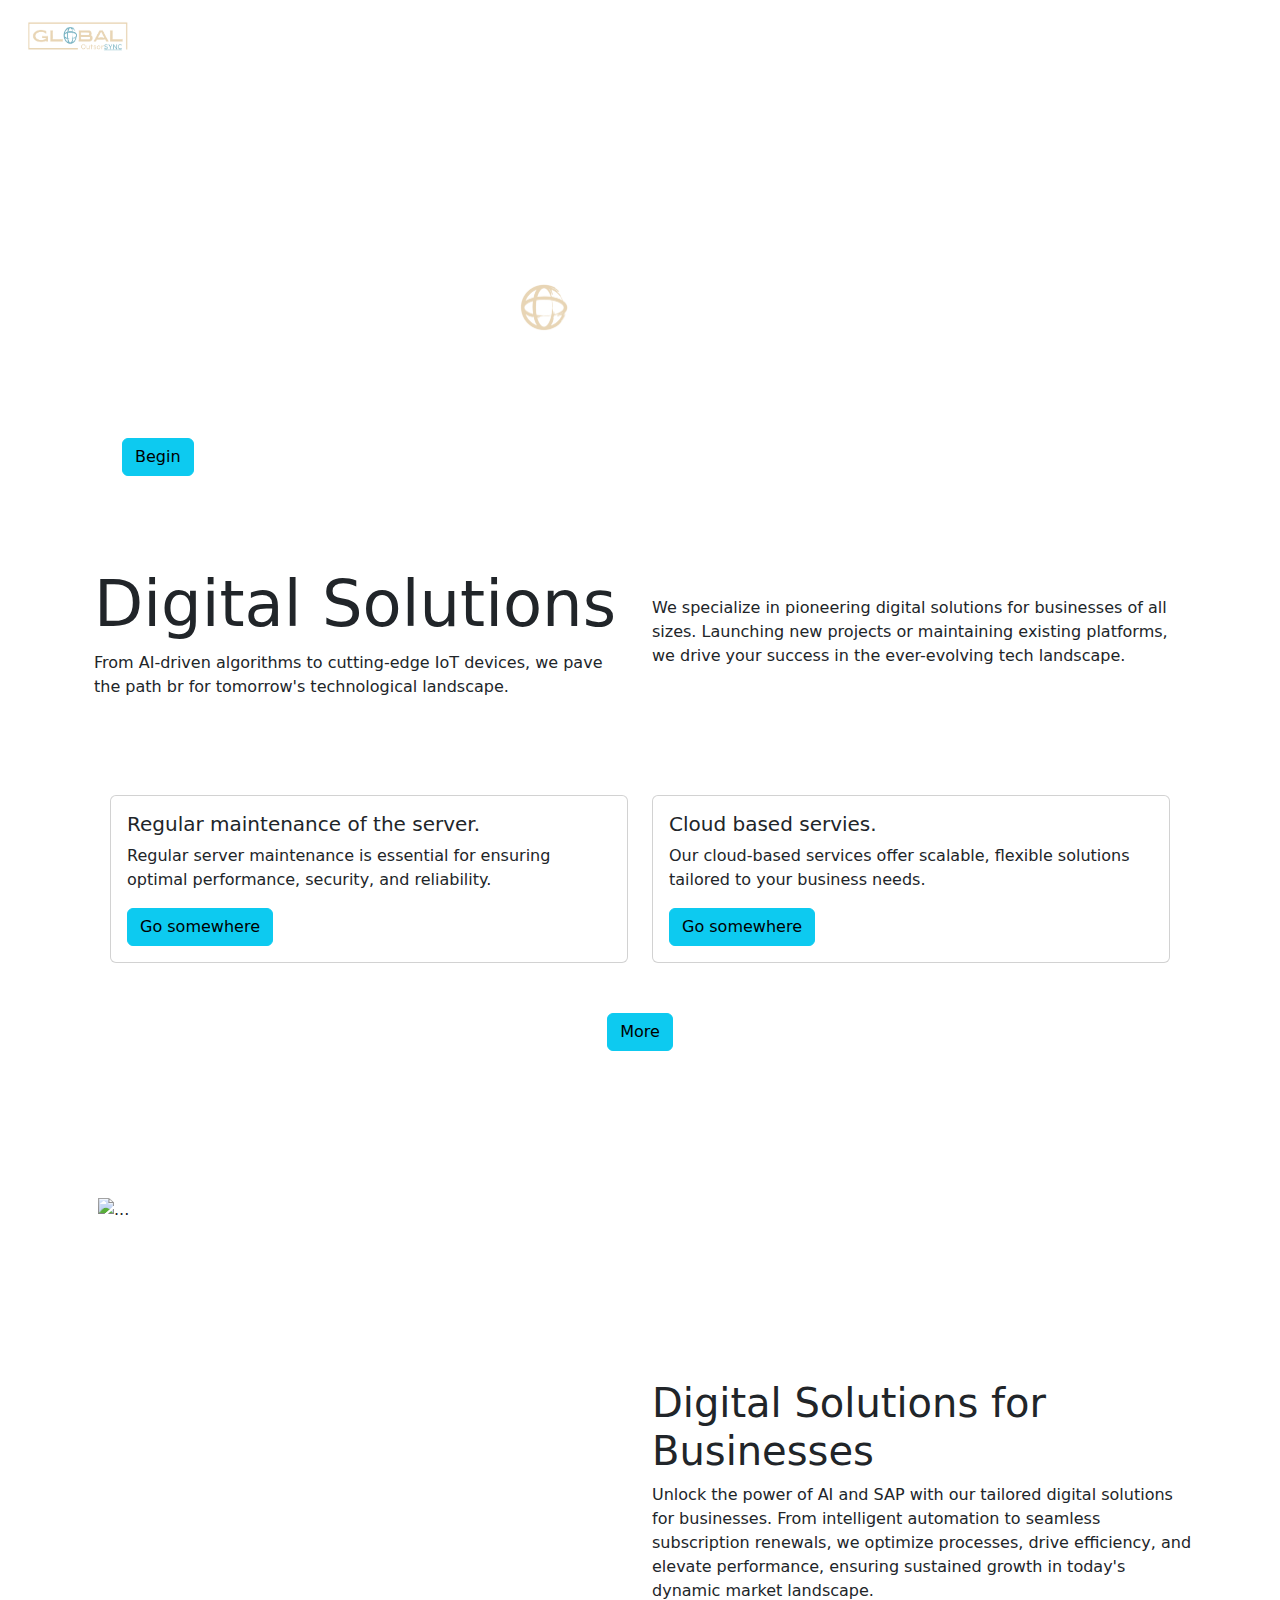
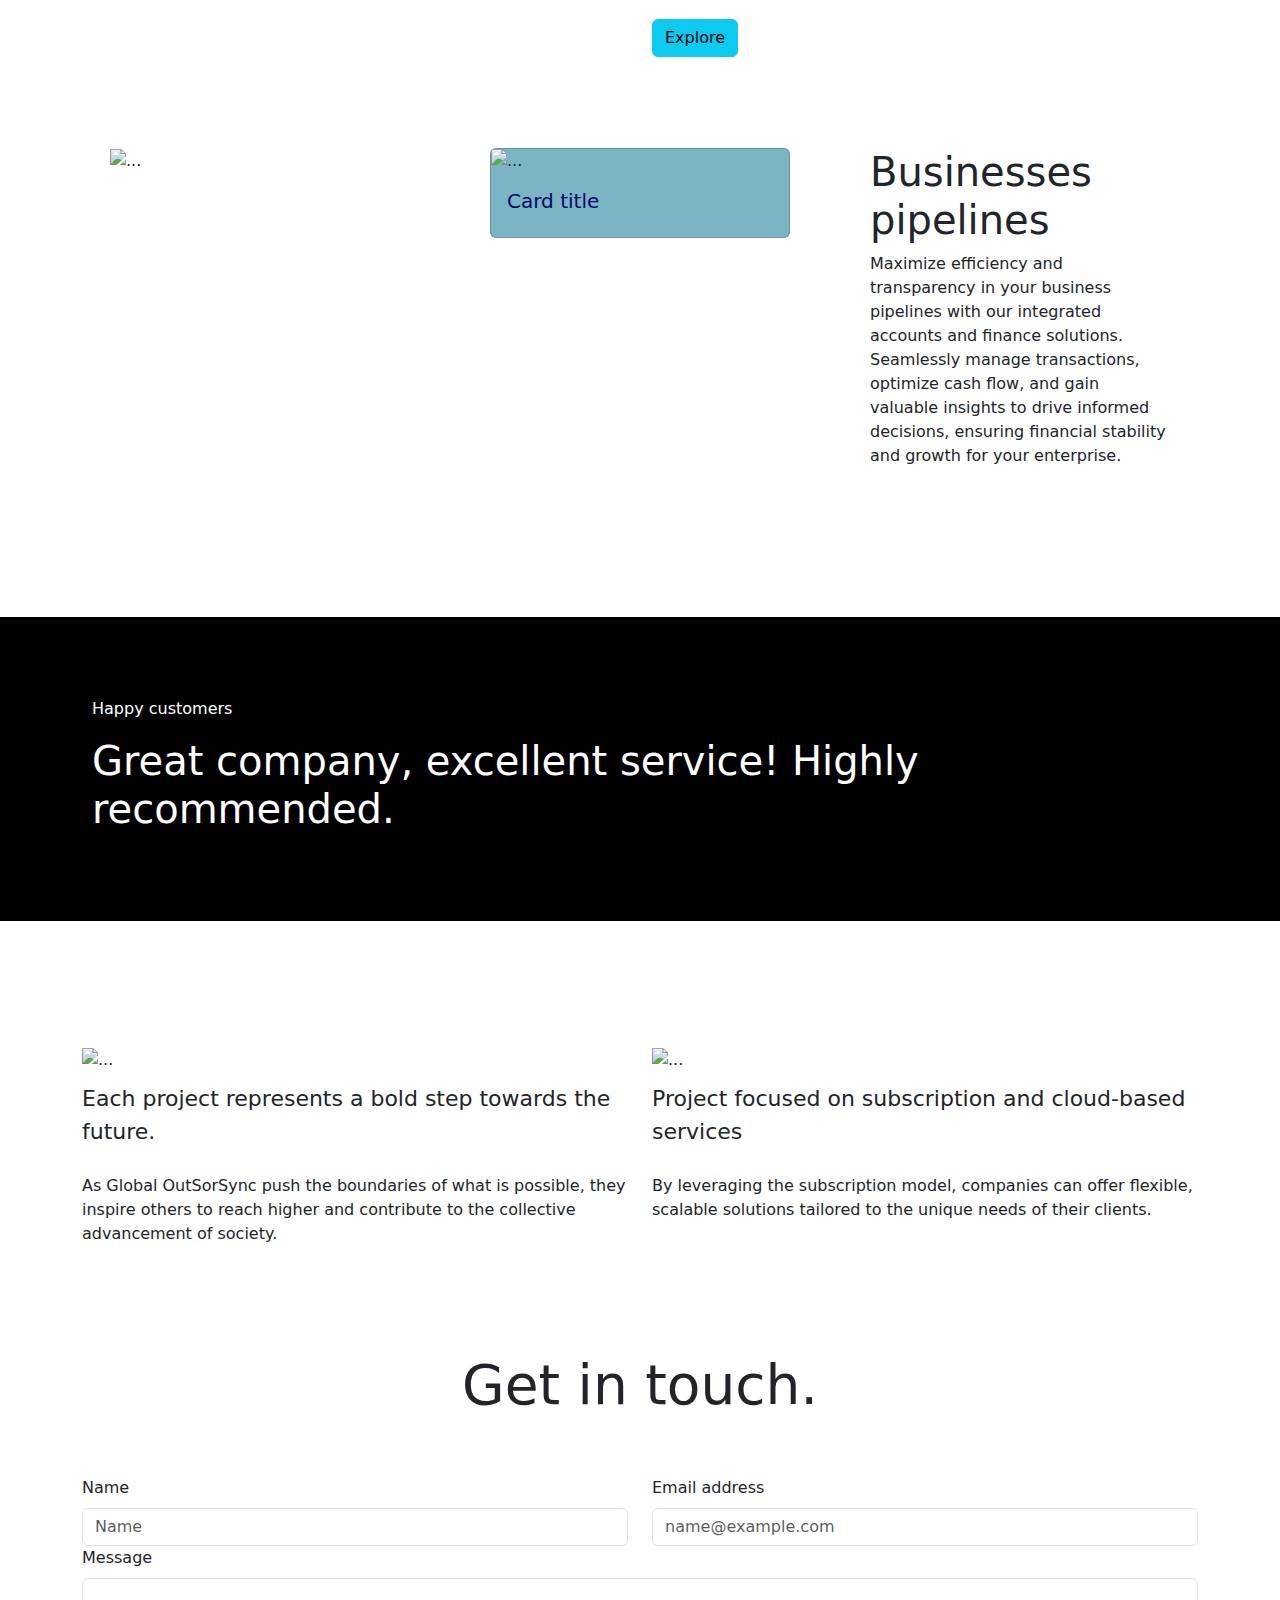
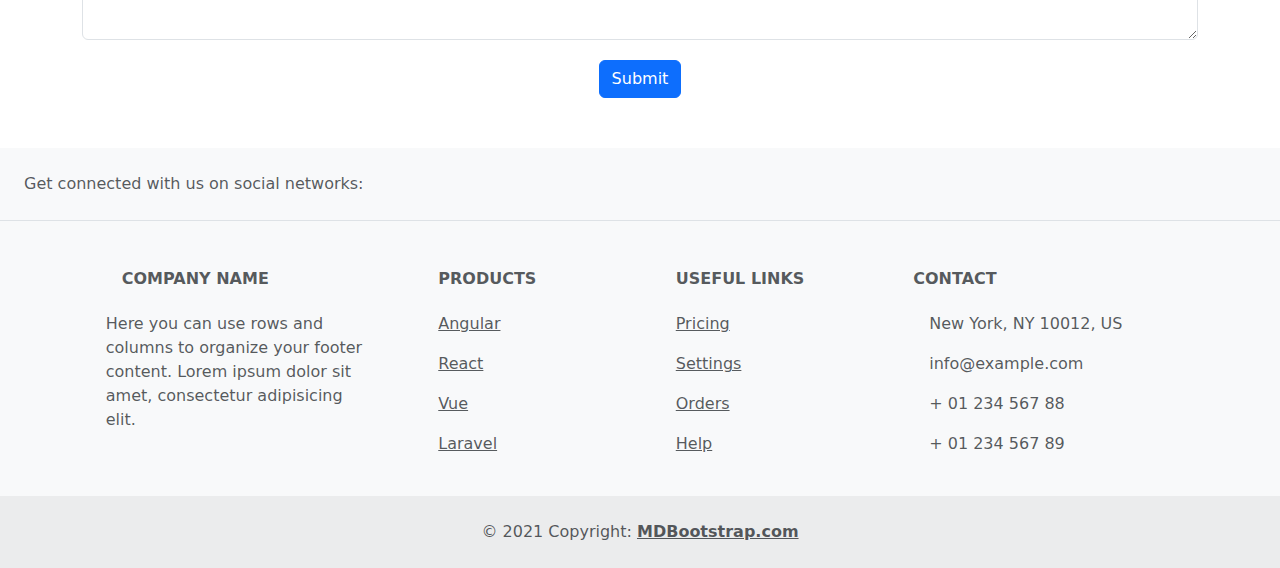
==== index.html @ 7a8c0690 "mobile responsives." ====
<!doctype html>
<html lang="en">
  <head>
    <meta charset="utf-8">
    <meta name="viewport" content="width=device-width, initial-scale=1">
    <title>Global OutSorSync</title>
    <link href="https://cdn.jsdelivr.net/npm/bootstrap@5.3.3/dist/css/bootstrap.min.css" rel="stylesheet" integrity="sha384-QWTKZyjpPEjISv5WaRU9OFeRpok6YctnYmDr5pNlyT2bRjXh0JMhjY6hW+ALEwIH" crossorigin="anonymous">
    <link rel="stylesheet" href="./style.css">
  </head>
  <body>



    <!-- homepage -->
    <div class="main_hp_90">
      <div class="my_nav_90">
        <!-- nav starts -->
        <nav class="navbar navbar-expand-lg bg-body-transparent">
  <div class="container-fluid">
    <a class="navbar-brand" href="#"></a>
    <img src="1.png" alt="Bootstrap" width="100" height="30">
    <button class="navbar-toggler" type="button" data-bs-toggle="collapse" data-bs-target="#navbarSupportedContent" aria-controls="navbarSupportedContent" aria-expanded="false" aria-label="Toggle navigation">
      <span class="navbar-toggler-icon"></span>
    </button>
    <div class="collapse navbar-collapse" id="navbarSupportedContent">
      <ul class="navbar-nav mx-auto mb-2 mb-lg-0">
        <li class="nav-item">
          <a class="nav-link active" aria-current="page" href="#"> <p class="hp1">Home</p> </a>
        </li>
        <li class="nav-item">
          <a class="nav-link active" aria-current="page" href="#"><p class="hp1">Portfolio</p></a>
        </li>
        <li class="nav-item">
          <a class="nav-link active" aria-current="page" href="#"><p class="hp1">Contact</p></a>
        </li>
      </ul>
      <form class="d-flex" role="search">
        <!-- <img src="./3.png" alt="Bootstrap" width="50" height="50"> -->
      </form>
    </div>
  </div>
</nav>
      </div  >
<!-- nav ends  -->
     <div class="container">
            <div class="container sec3">
        <div class="row">
  <div class="col-sm-6 mb-3 mb-sm-0">
    <div>
      <div class="card-body">
        <h1 class="display-3">Welcome to Global OutSorSync    <img src="./3.png" alt="Bootstrap" width="50" height="50"></h1>
        <p>Welcome to the forefront of innovation, where technology meets possibility. At Global OutSorSync, we're not just shaping the future; we're redefining it. </p>
        <button type="button" class="btn btn-info">Begin</button>
      </div>
    </div>
  </div>
  <div class="col-sm-6">
    <div>
      <div class="card-body">
        <!-- something will here. -->
      </div>
    </div>
  </div>
</div>
    </div>
     </div>

    </div>
    







    <!-- section 2 -->
    <div class="container px-4 sec2">
        <div class="row">
  <div class="col-sm-6 mb-3 mb-sm-0">
    <div>
      <div class="card-body">
        <h1 class="display-3 sec_h2">Digital Solutions</h1>
        <p> From AI-driven algorithms to cutting-edge IoT devices, we pave the path br for tomorrow's technological landscape.</p>
      </div>
    </div>
  </div>
  <div class="col-sm-6">
    <div>
      <div class="card-body p2">
        <p>We specialize in pioneering digital solutions for businesses of all sizes. Launching new projects or maintaining existing platforms, we drive your success in the ever-evolving tech landscape.</p>
      </div>
    </div>
  </div>
</div>
    </div>





    
<!-- section 3 -->
    <div class="container sec3 rsec3">
        <div class="row">
  <div class="col-sm-6 mb-3 mb-sm-0">
    <div class="card">
      <div class="card-body">
        <h5 class="card-title">Regular maintenance of the server.</h5>
        <p class="card-text">Regular server maintenance is essential for ensuring optimal performance, security, and reliability. </p>
        <a href="#" class="btn btn-info">Go somewhere</a>
      </div>
    </div>
  </div>
  <div class="col-sm-6">
    <div class="card">
      <div class="card-body">
        <h5 class="card-title">Cloud based servies.</h5>
        <p class="card-text">Our cloud-based services offer scalable, flexible solutions tailored to your business needs.</p>
        <a href="#" class="btn btn-info">Go somewhere</a>
      </div>
    </div>
  </div>
</div>
  <center class="gt_8">
        <button type="button" class="btn btn-info">More</button>
    </center>
    </div>



<!-- section 4 -->
    <div class="container sec4">
        <div class="row">
  <div class="col-sm-6 mb-3 mb-sm-0">
    <div>
      <div class="card-body">
        <div class="p-3">
        <img src="https://images.unsplash.com/photo-1583321500900-82807e458f3c?ixid=M3wzOTE5Mjl8MHwxfHNlYXJjaHw0fHxzb2x1dGlvbnN8ZW58MHx8fHwxNzEzNTQ1MjU3fDA&ixlib=rb-4.0.3&auto=format&fit=crop&w=861&h=631" class="img-fluid" alt="...">
     </div>
      </div>
    </div>
  </div>
  <div class="col-sm-6 ">
    <div>
      <div class="card-body">
        <div class="para_s4">
          <p class="h1">Digital Solutions for Businesses</p>    
          <p>Unlock the power of AI and SAP with our tailored digital solutions for businesses. From intelligent automation to seamless subscription renewals, we optimize processes, drive efficiency, and elevate performance, ensuring sustained growth in today's dynamic market landscape.</p>
          <div class="b4">
            <a href="#" class="btn btn-info">Explore</a>
          </div>
          

        </div>
      </div>
    </div>
  </div>
</div>
    </div>






<!-- section 5 -->
    <div class="container px-4 sec5">
  <div class="row gx-5">
    <div class="col">
     <div class="p-3">
        <img src="https://images.unsplash.com/photo-1498050108023-c5249f4df085?ixid=M3wzOTE5Mjl8MHwxfHNlYXJjaHwyfHxkZXZlbG9wbWVudCUyQyUyMHNvbHV0aW9uc3xlbnwwfHx8fDE3MTM0Njc5Mzd8MA&ixlib=rb-4.0.3&auto=format&fit=crop&w=656&h=626" class="img-fluid" alt="...">
     </div>
    </div>
    <div class="col">
      <div class="p-3">
        <div class="card r_card but_card_s3">
  <img src="https://images.unsplash.com/photo-1498050108023-c5249f4df085?ixid=M3wzOTE5Mjl8MHwxfHNlYXJjaHwyfHxkZXZlbG9wbWVudCUyQyUyMHNvbHV0aW9uc3xlbnwwfHx8fDE3MTM0Njc5Mzd8MA&ixlib=rb-4.0.3&auto=format&fit=crop&w=656&h=626" class="card-img-top" alt="...">
  <div class="card-body">
    <h5 class="card-title but_cardt_s3">Card title</h5>
    <!-- <p class="card-text">Some quick example text to build.</p> -->
    <!-- <a href="#" class="btn btn-primary">Go somewhere</a> -->
  </div>
</div>
      </div>
    </div>
    <div class="col">
      <div class="p-3 crd5">
        <p class="h1">Businesses pipelines</p>    
        <p>Maximize efficiency and transparency in your business pipelines with our integrated accounts and finance solutions. Seamlessly manage transactions, optimize cash flow, and gain valuable insights to drive informed decisions, ensuring financial stability and growth for your enterprise.</p>

</div>
      </div>
    </div>
  </div>
</div>









<!-- section 6 -->
<div class="sec6">
   <div class="container">
        <p class="p6" >Happy customers</p>
        <p class="h1">Great company, excellent service! Highly recommended.</p>
    </div> 
</div>








<!-- section 7 -->
    <div class="container sec7">
        <div class="row">
  <div class="col-sm-6 mb-3 mb-sm-0">
    <div>
      <div class="card-body">
         <img src="https://images.unsplash.com/photo-1480944657103-7fed22359e1d?ixid=M3wzOTE5Mjl8MHwxfHNlYXJjaHwxMnx8c29sdXRpb25zfGVufDB8fHx8MTcxMzU0NTI1N3ww&ixlib=rb-4.0.3&auto=format&fit=crop&w=1800&h=1080" class="img-fluid" alt="...">
        <p class="ph7">Each project represents a bold step towards the future.</p>
        <p>As Global OutSorSync push the boundaries of what is possible, they inspire others to reach higher and contribute to the collective advancement of society.</p>

      </div>
    </div>
  </div>
  <div class="col-sm-6">
    <div>
      <div class="card-body">
         <img src="https://images.unsplash.com/photo-1480944657103-7fed22359e1d?ixid=M3wzOTE5Mjl8MHwxfHNlYXJjaHwxMnx8c29sdXRpb25zfGVufDB8fHx8MTcxMzU0NTI1N3ww&ixlib=rb-4.0.3&auto=format&fit=crop&w=1800&h=1080" class="img-fluid" alt="...">
        <p class="ph7">Project focused on subscription and cloud-based services</p>
        <p>By leveraging the subscription model, companies can offer flexible, scalable solutions tailored to the unique needs of their clients. </p>

      </div>
    </div>
  </div>
</div>
    </div>







<!-- section 8 -->
<!-- get in touch -->

<div class=" overflow-hidden sec8">
  <center class="gt_8">
    <p class="h3">Get in touch.</p>
</center>

    <div class="container">
        <div class="row">
  <div class="col-sm-6 mb-3 mb-sm-0">
    <div>
      <div class="card-body">
         <label for="exampleFormControlInput1" class="form-label">Name</label>
        <input type="email" class="form-control" id="exampleFormControlInput1" placeholder="Name">

      </div>
    </div>
  </div>
  <div class="col-sm-6">
    <div>
      <div class="card-body">
       <label for="exampleFormControlInput1" class="form-label">Email address</label>
        <input type="email" class="form-control" id="exampleFormControlInput1" placeholder="name@example.com">

      </div>
    </div>
  </div>
</div>
    </div>



<div class="container"> 
  <label for="exampleFormControlInput1" class="form-label">Message</label>
  <textarea class="form-control" aria-label="With textarea"></textarea>
</div>

  <center class="bs8">
    <button type="button" class="btn btn-primary">Submit</button>
  </center>
</div>



<!-- footer -->
<!-- Footer -->
<footer class="text-center text-lg-start bg-body-tertiary text-muted">
  <!-- Section: Social media -->
  <section class="d-flex justify-content-center justify-content-lg-between p-4 border-bottom">
    <!-- Left -->
    <div class="me-5 d-none d-lg-block">
      <span>Get connected with us on social networks:</span>
    </div>
    <!-- Left -->

    <!-- Right -->
    <div>
      <a href="" class="me-4 text-reset">
        <i class="fab fa-facebook-f"></i>
      </a>
      <a href="" class="me-4 text-reset">
        <i class="fab fa-twitter"></i>
      </a>
      <a href="" class="me-4 text-reset">
        <i class="fab fa-google"></i>
      </a>
      <a href="" class="me-4 text-reset">
        <i class="fab fa-instagram"></i>
      </a>
      <a href="" class="me-4 text-reset">
        <i class="fab fa-linkedin"></i>
      </a>
      <a href="" class="me-4 text-reset">
        <i class="fab fa-github"></i>
      </a>
    </div>
    <!-- Right -->
  </section>
  <!-- Section: Social media -->

  <!-- Section: Links  -->
  <section class="">
    <div class="container text-center text-md-start mt-5">
      <!-- Grid row -->
      <div class="row mt-3">
        <!-- Grid column -->
        <div class="col-md-3 col-lg-4 col-xl-3 mx-auto mb-4">
          <!-- Content -->
          <h6 class="text-uppercase fw-bold mb-4">
            <i class="fas fa-gem me-3"></i>Company name
          </h6>
          <p>
            Here you can use rows and columns to organize your footer content. Lorem ipsum
            dolor sit amet, consectetur adipisicing elit.
          </p>
        </div>
        <!-- Grid column -->

        <!-- Grid column -->
        <div class="col-md-2 col-lg-2 col-xl-2 mx-auto mb-4">
          <!-- Links -->
          <h6 class="text-uppercase fw-bold mb-4">
            Products
          </h6>
          <p>
            <a href="#!" class="text-reset">Angular</a>
          </p>
          <p>
            <a href="#!" class="text-reset">React</a>
          </p>
          <p>
            <a href="#!" class="text-reset">Vue</a>
          </p>
          <p>
            <a href="#!" class="text-reset">Laravel</a>
          </p>
        </div>
        <!-- Grid column -->

        <!-- Grid column -->
        <div class="col-md-3 col-lg-2 col-xl-2 mx-auto mb-4">
          <!-- Links -->
          <h6 class="text-uppercase fw-bold mb-4">
            Useful links
          </h6>
          <p>
            <a href="#!" class="text-reset">Pricing</a>
          </p>
          <p>
            <a href="#!" class="text-reset">Settings</a>
          </p>
          <p>
            <a href="#!" class="text-reset">Orders</a>
          </p>
          <p>
            <a href="#!" class="text-reset">Help</a>
          </p>
        </div>
        <!-- Grid column -->

        <!-- Grid column -->
        <div class="col-md-4 col-lg-3 col-xl-3 mx-auto mb-md-0 mb-4">
          <!-- Links -->
          <h6 class="text-uppercase fw-bold mb-4">Contact</h6>
          <p><i class="fas fa-home me-3"></i> New York, NY 10012, US</p>
          <p>
            <i class="fas fa-envelope me-3"></i>
            info@example.com
          </p>
          <p><i class="fas fa-phone me-3"></i> + 01 234 567 88</p>
          <p><i class="fas fa-print me-3"></i> + 01 234 567 89</p>
        </div>
        <!-- Grid column -->
      </div>
      <!-- Grid row -->
    </div>
  </section>
  <!-- Section: Links  -->

  <!-- Copyright -->
  <div class="text-center p-4" style="background-color: rgba(0, 0, 0, 0.05);">
    © 2021 Copyright:
    <a class="text-reset fw-bold" href="https://mdbootstrap.com/">MDBootstrap.com</a>
  </div>
  <!-- Copyright -->
</footer>
<!-- Footer -->



    <script src="https://cdn.jsdelivr.net/npm/bootstrap@5.3.3/dist/js/bootstrap.bundle.min.js" integrity="sha384-YvpcrYf0tY3lHB60NNkmXc5s9fDVZLESaAA55NDzOxhy9GkcIdslK1eN7N6jIeHz" crossorigin="anonymous"></script>
  </body>
</html>
---- style.css ----
/* section 2 */
.sec2{
    padding-top: 50px;
    padding-bottom: 40px;
}
@media only screen and (max-width: 600px){
	.sec_h2{
        color: #00076D;
        font-weight:400;
    }
}



.sec2 .p2{
    /* background-color: red; */
    margin-top: 30px;
}

@media only screen and (max-width: 600px){
	.p2{
        visibility: hidden;
    }
    /* universal card styling */
    .r_card{
        width: 22.5rem;
    }
}











/* section 3 */
.sec3{
    padding: 40px;
    color: white;
}
.but_card_s3{
    background-color: #7BB4C3;
}
.but_cardt_s3{
    color: #00076D;
}
@media only screen and (max-width: 600px){
	.rsec3{
        margin-top: -30vh;
    }
}






/* section 4 */
.sec4{
    padding-top: 40px;
    padding-bottom: 35px;
}
.para_s4{
    margin-top: 22vh;
}
@media only screen and (max-width: 600px){
	.para_s4{
        margin-top: -2vh;
    }
    .b4{
        /* background-color: red; */
        display: flex;
        justify-content: center;
        align-items: center;
    }
}









/* section 5 */
.sec5{
    padding-top: 40px;
    padding-bottom: 40px;
}







/* section 6 */
.sec6{
    background-color: black;
    color: white;
    padding: 80px;
    margin-top: 6vw;
    margin-bottom: 6vw;
}









/* section 7 */
.sec7{
    padding-top: 50px;
}

.hs7{
    padding-top: 10px;
}
.hs7 p{
    padding-top: 3px;
}
.ph7{
    font-weight: 500;
    font-size: 22px;
    padding-top: 10px;
    padding-bottom: 10px;
}












/* section 8 */
.sec8{
    padding-top: 40px;
    padding-bottom: 40px;
}

.bs8{
    padding-top: 20px;
    padding-bottom: 10px;
}
.gt_8{
    padding-top: 50px;
    padding-bottom: 50px;
}
.gt_8 p{
    font-size: 55px;
}










/* hompage */
.main_hp_90{
    background-image: url("https://assets.zyrosite.com/cdn-cgi/image/format=auto,w=1920,fit=crop/A0xNbVl68DhpV2MO/sci-blogs-YKbJxZj04Kf80jVg.png");
}
.hp1{
    color: white;
}
.bck_img_90{
    margin-top: -75px;
    background-color: red;
}
@media only screen and (max-width: 600px){
	.main_hp_90{
        height: 75vh;
    }
}
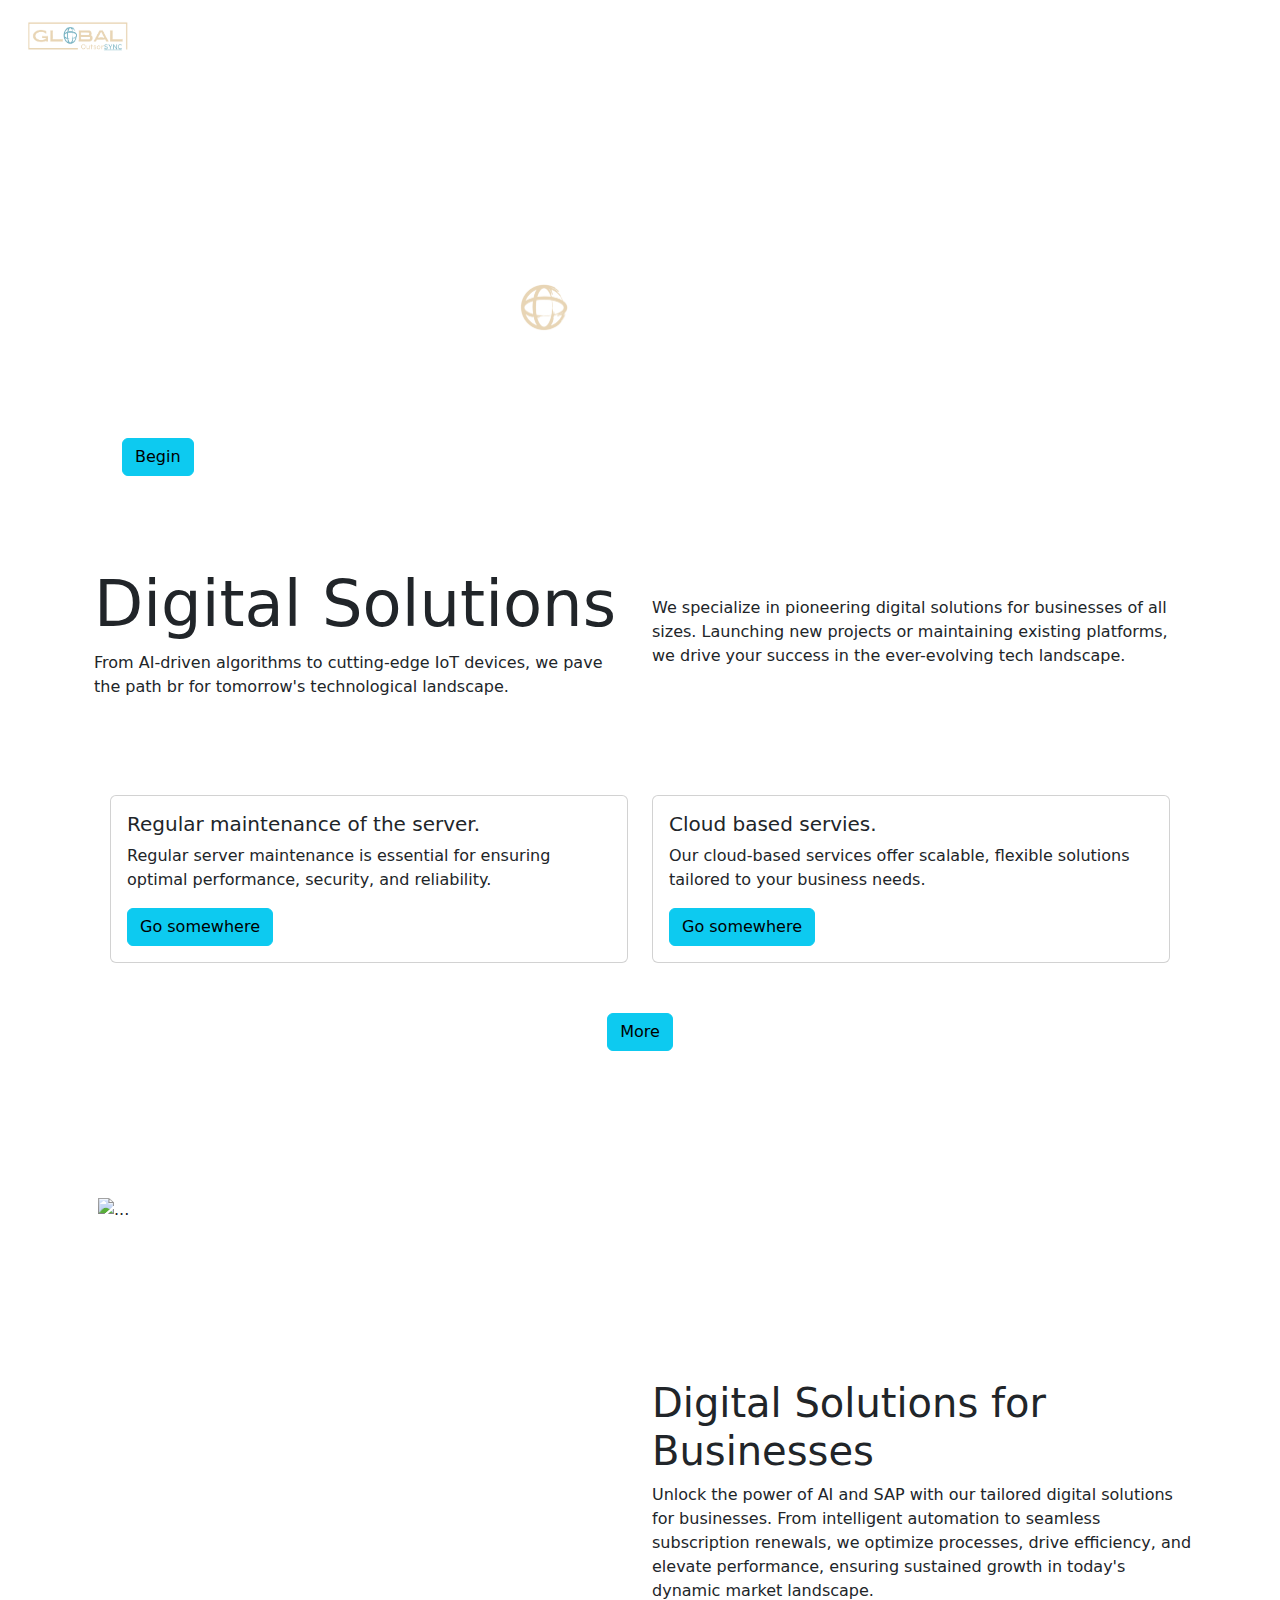
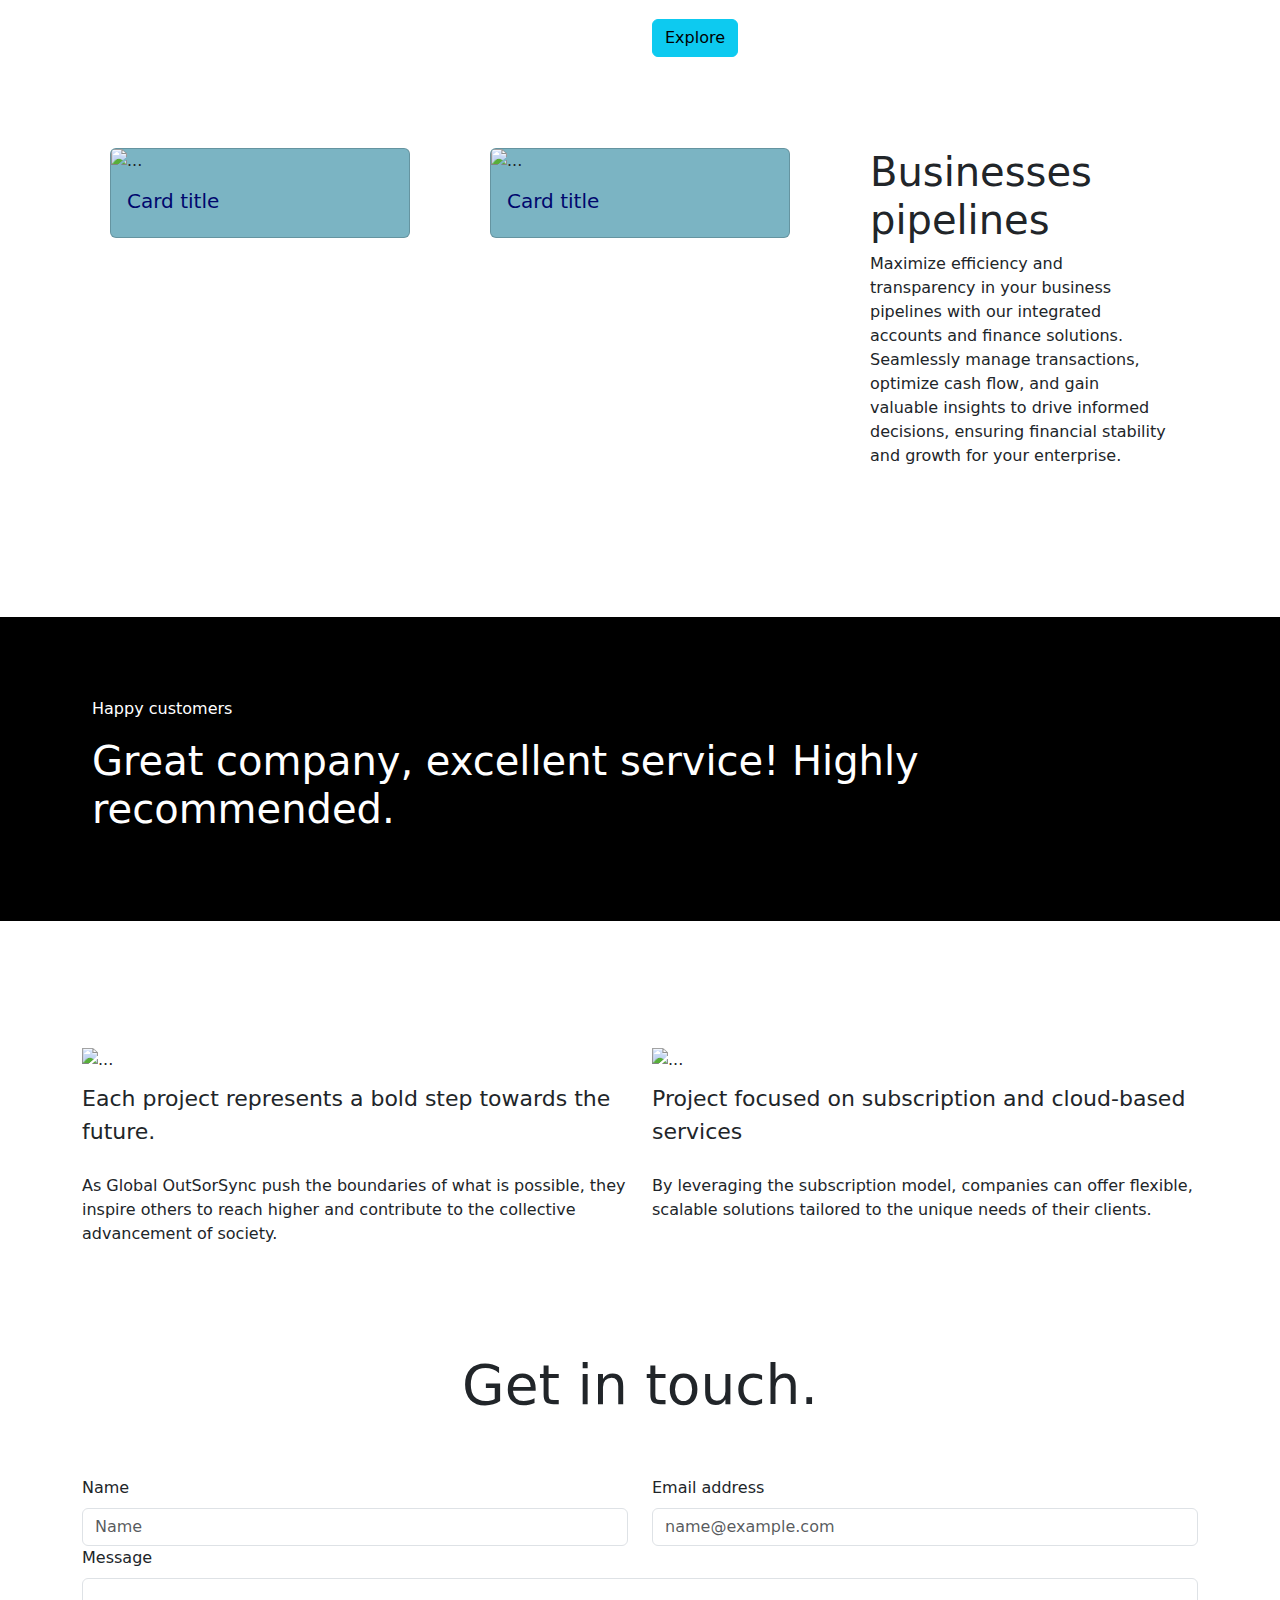
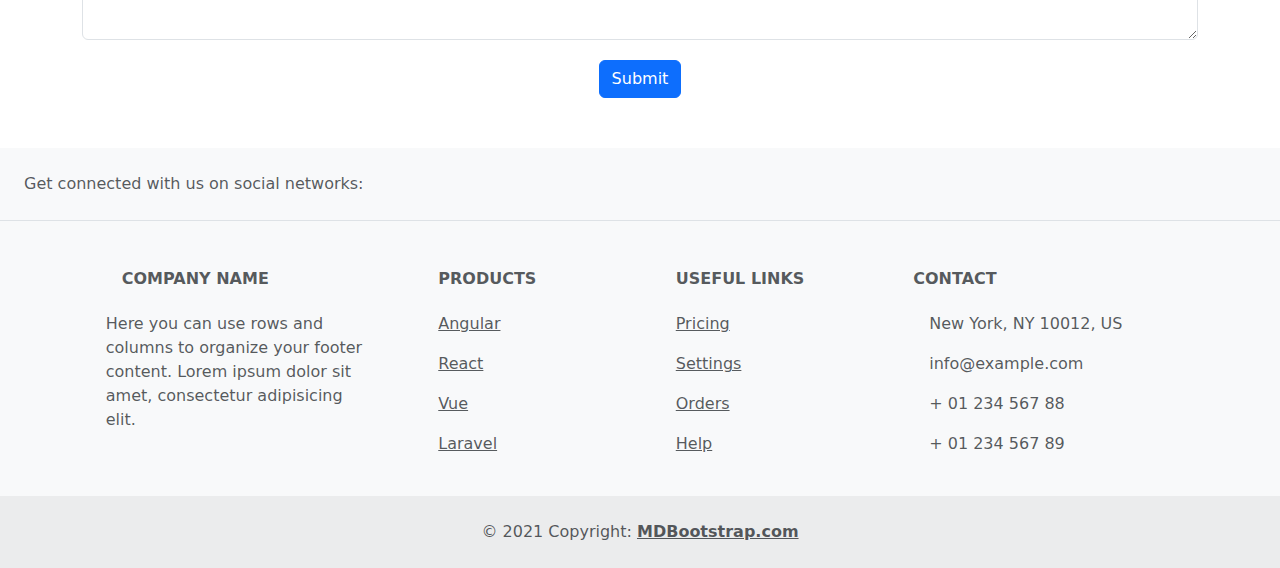
==== commit 01268586: "res prt-2" ====
--- a/index.html
+++ b/index.html
@@ -169,8 +169,14 @@
   <div class="row gx-5">
     <div class="col">
      <div class="p-3">
-        <img src="https://images.unsplash.com/photo-1498050108023-c5249f4df085?ixid=M3wzOTE5Mjl8MHwxfHNlYXJjaHwyfHxkZXZlbG9wbWVudCUyQyUyMHNvbHV0aW9uc3xlbnwwfHx8fDE3MTM0Njc5Mzd8MA&ixlib=rb-4.0.3&auto=format&fit=crop&w=656&h=626" class="img-fluid" alt="...">
-     </div>
+ <div class="card r_card but_card_s3">
+  <img src="https://images.unsplash.com/photo-1498050108023-c5249f4df085?ixid=M3wzOTE5Mjl8MHwxfHNlYXJjaHwyfHxkZXZlbG9wbWVudCUyQyUyMHNvbHV0aW9uc3xlbnwwfHx8fDE3MTM0Njc5Mzd8MA&ixlib=rb-4.0.3&auto=format&fit=crop&w=656&h=626" class="card-img-top" alt="...">
+  <div class="card-body">
+    <h5 class="card-title but_cardt_s3">Card title</h5>
+    <!-- <p class="card-text">Some quick example text to build.</p> -->
+    <!-- <a href="#" class="btn btn-primary">Go somewhere</a> -->
+  </div>
+</div>     </div>
     </div>
     <div class="col">
       <div class="p-3">
--- a/style.css
+++ b/style.css
@@ -30,11 +30,20 @@
     }
     /* universal card styling */
     .r_card{
-        width: 22.5rem;
-    }
-}
-
-
+        width: 22rem;
+    }
+}
+
+@media only screen and (max-width: 450px){
+    .r_card{
+        width: 350px;
+    }
+}
+@media only screen and (max-width: 350px){
+    .r_card{
+        width: 200px;
+    }
+}
 
 
 
@@ -55,9 +64,9 @@
 .but_cardt_s3{
     color: #00076D;
 }
-@media only screen and (max-width: 600px){
+@media only screen and (max-width: 700px){
 	.rsec3{
-        margin-top: -30vh;
+        margin-top: -20vh;
     }
 }
 
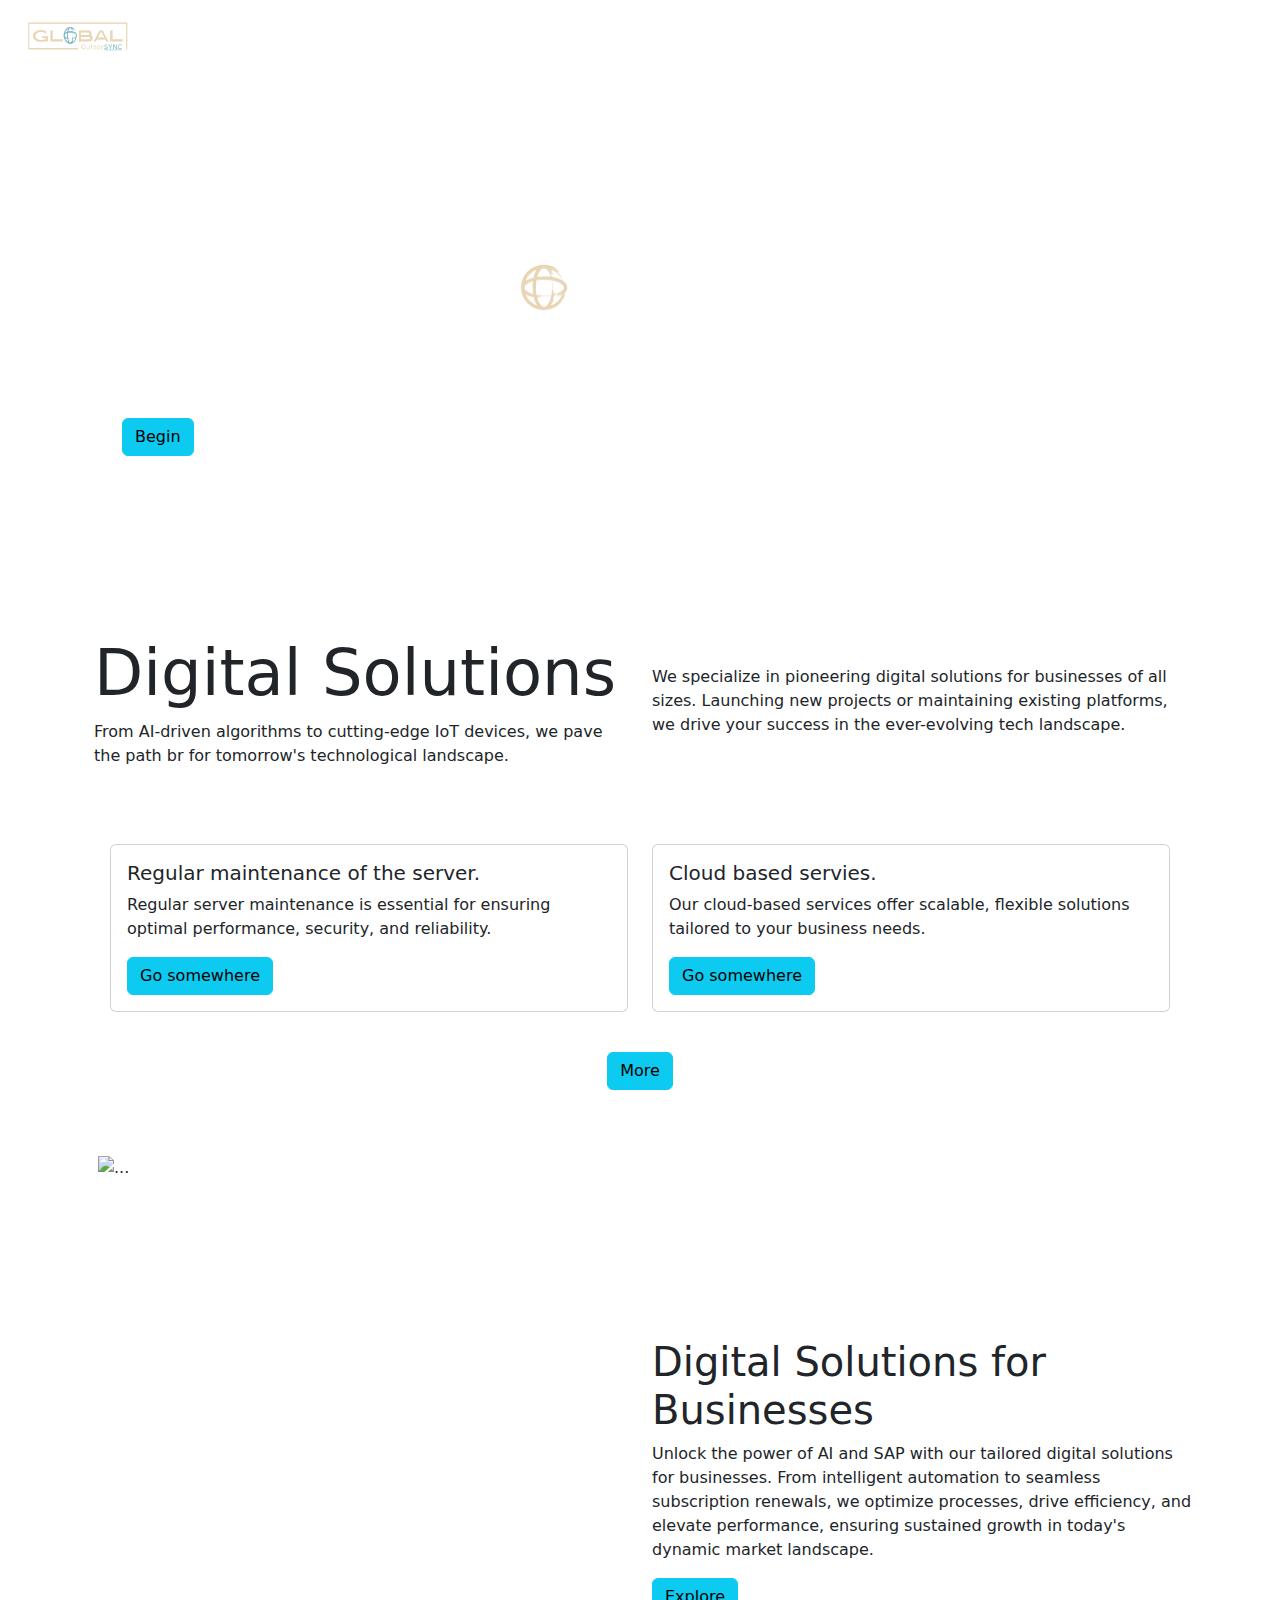
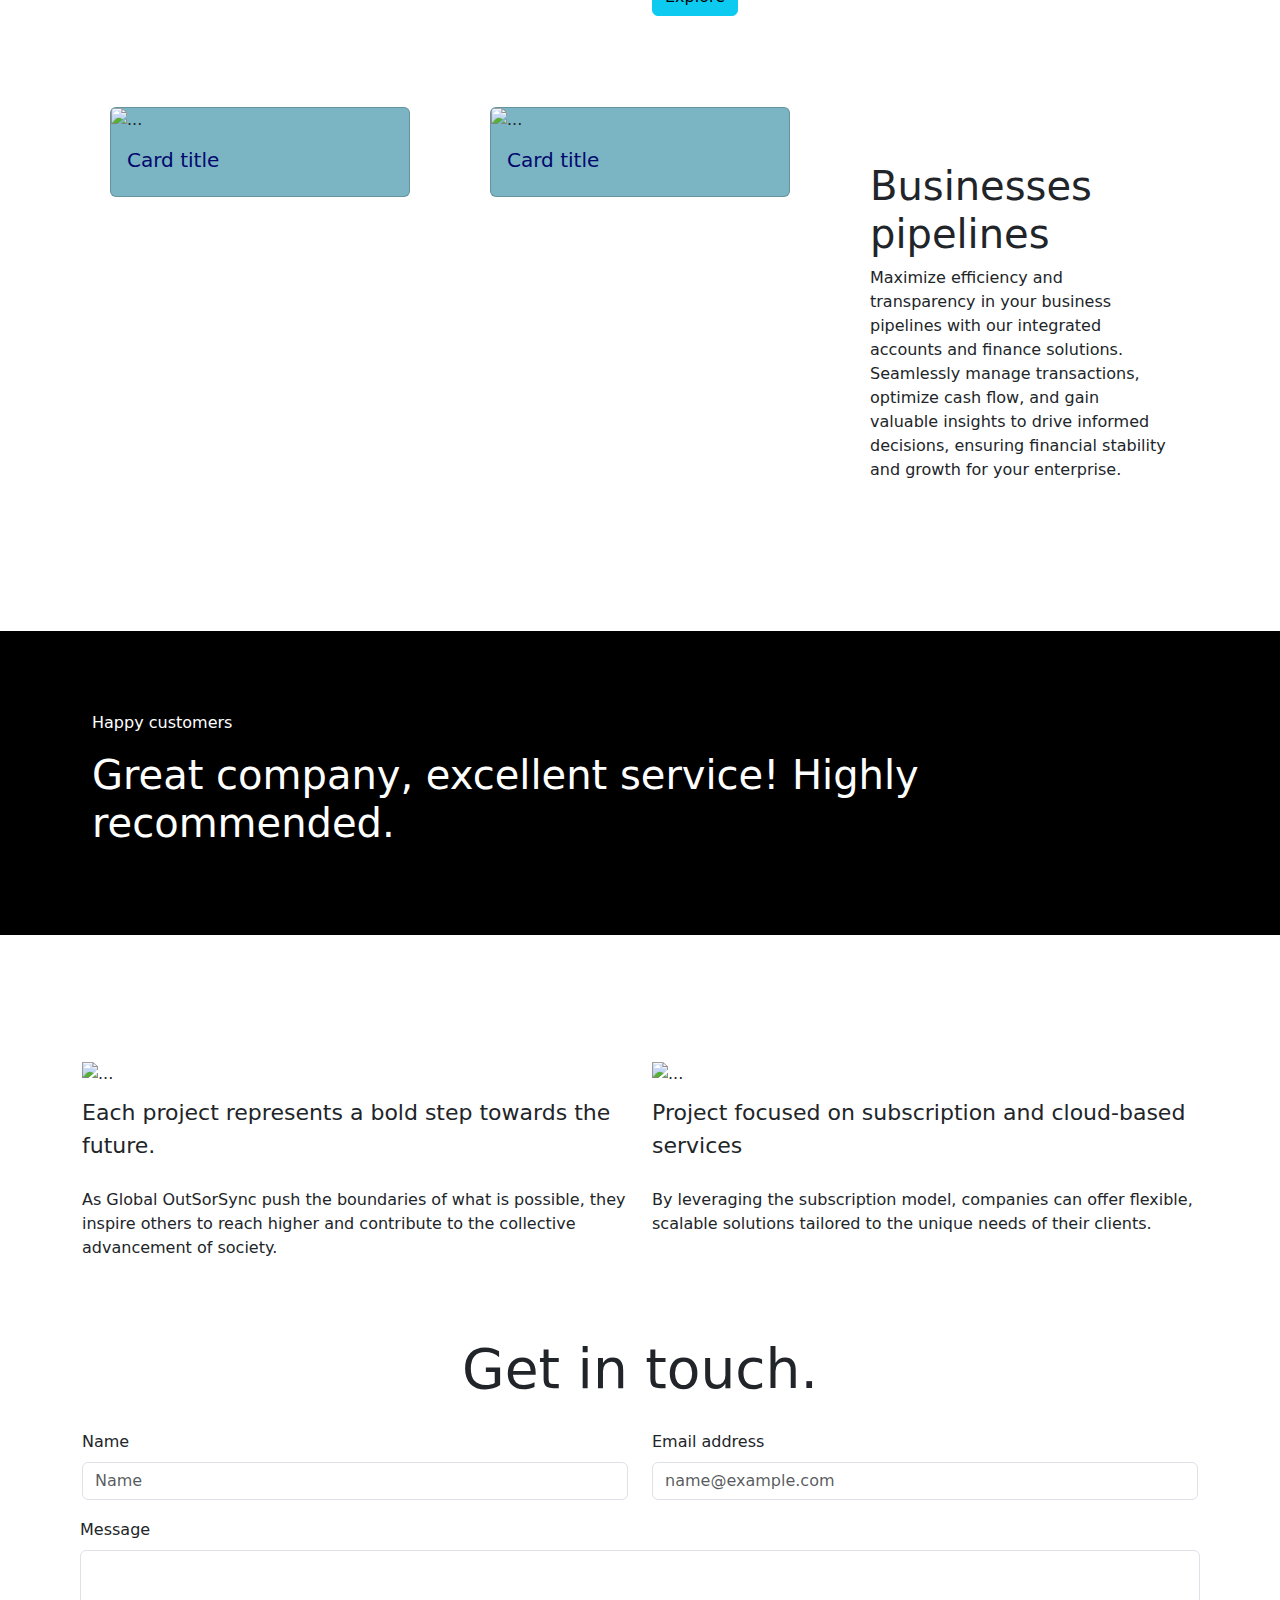
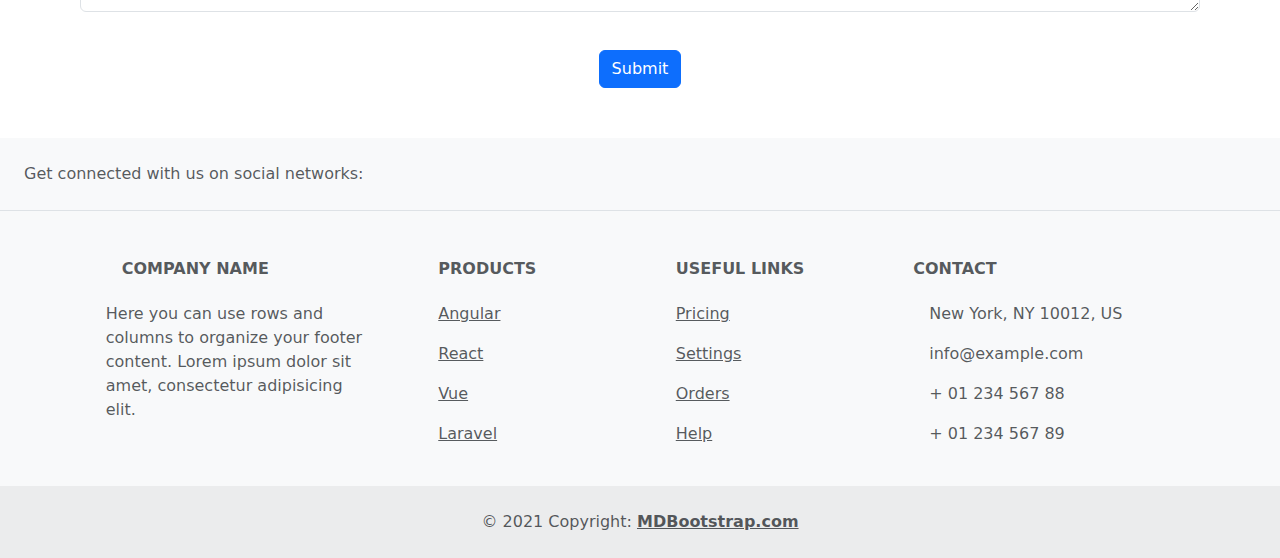
==== commit 01900374: "r mobile" ====
--- a/index.html
+++ b/index.html
@@ -1,432 +1,469 @@
 <!doctype html>
 <html lang="en">
-  <head>
-    <meta charset="utf-8">
-    <meta name="viewport" content="width=device-width, initial-scale=1">
-    <title>Global OutSorSync</title>
-    <link href="https://cdn.jsdelivr.net/npm/bootstrap@5.3.3/dist/css/bootstrap.min.css" rel="stylesheet" integrity="sha384-QWTKZyjpPEjISv5WaRU9OFeRpok6YctnYmDr5pNlyT2bRjXh0JMhjY6hW+ALEwIH" crossorigin="anonymous">
-    <link rel="stylesheet" href="./style.css">
-  </head>
-  <body>
-
-
-
-    <!-- homepage -->
-    <div class="main_hp_90">
-      <div class="my_nav_90">
-        <!-- nav starts -->
-        <nav class="navbar navbar-expand-lg bg-body-transparent">
-  <div class="container-fluid">
-    <a class="navbar-brand" href="#"></a>
-    <img src="1.png" alt="Bootstrap" width="100" height="30">
-    <button class="navbar-toggler" type="button" data-bs-toggle="collapse" data-bs-target="#navbarSupportedContent" aria-controls="navbarSupportedContent" aria-expanded="false" aria-label="Toggle navigation">
-      <span class="navbar-toggler-icon"></span>
-    </button>
-    <div class="collapse navbar-collapse" id="navbarSupportedContent">
-      <ul class="navbar-nav mx-auto mb-2 mb-lg-0">
-        <li class="nav-item">
-          <a class="nav-link active" aria-current="page" href="#"> <p class="hp1">Home</p> </a>
-        </li>
-        <li class="nav-item">
-          <a class="nav-link active" aria-current="page" href="#"><p class="hp1">Portfolio</p></a>
-        </li>
-        <li class="nav-item">
-          <a class="nav-link active" aria-current="page" href="#"><p class="hp1">Contact</p></a>
-        </li>
-      </ul>
-      <form class="d-flex" role="search">
-        <!-- <img src="./3.png" alt="Bootstrap" width="50" height="50"> -->
-      </form>
-    </div>
-  </div>
-</nav>
-      </div  >
-<!-- nav ends  -->
-     <div class="container">
-            <div class="container sec3">
+
+<head>
+  <meta charset="utf-8">
+  <meta name="viewport" content="width=device-width, initial-scale=1">
+  <title>Global OutSorSync</title>
+  <link href="https://cdn.jsdelivr.net/npm/bootstrap@5.3.3/dist/css/bootstrap.min.css" rel="stylesheet"
+    integrity="sha384-QWTKZyjpPEjISv5WaRU9OFeRpok6YctnYmDr5pNlyT2bRjXh0JMhjY6hW+ALEwIH" crossorigin="anonymous">
+  <link rel="stylesheet" href="./style.css">
+</head>
+
+<body>
+
+
+
+  <!-- homepage -->
+  <div class="main_hp_90">
+    <div class="my_nav_90">
+      <!-- nav starts -->
+      <nav class="navbar navbar-expand-lg bg-body-transparent">
+        <div class="container-fluid">
+          <a class="navbar-brand" href="#"></a>
+          <img src="./images/1.png" alt="Bootstrap" width="100" height="30">
+          <button class="navbar-toggler" type="button" data-bs-toggle="collapse"
+            data-bs-target="#navbarSupportedContent" aria-controls="navbarSupportedContent" aria-expanded="false"
+            aria-label="Toggle navigation">
+            <span class="navbar-toggler-icon"></span>
+          </button>
+          <div class="collapse navbar-collapse" id="navbarSupportedContent">
+            <ul class="navbar-nav mx-auto mb-2 mb-lg-0">
+              <li class="nav-item">
+                <a class="nav-link active" aria-current="page" href="#">
+                  <p class="hp1">Home</p>
+                </a>
+              </li>
+              <li class="nav-item">
+                <a class="nav-link active" aria-current="page" href="#">
+                  <p class="hp1">Portfolio</p>
+                </a>
+              </li>
+              <li class="nav-item">
+                <a class="nav-link active" aria-current="page" href="#">
+                  <p class="hp1">Contact</p>
+                </a>
+              </li>
+            </ul>
+            <form class="d-flex" role="search">
+              <!-- <img src="./3.png" alt="Bootstrap" width="50" height="50"> -->
+            </form>
+          </div>
+        </div>
+      </nav>
+    </div>
+    <!-- nav ends  -->
+    <div class="container">
+      <div class="container sec3">
         <div class="row">
-  <div class="col-sm-6 mb-3 mb-sm-0">
-    <div>
-      <div class="card-body">
-        <h1 class="display-3">Welcome to Global OutSorSync    <img src="./3.png" alt="Bootstrap" width="50" height="50"></h1>
-        <p>Welcome to the forefront of innovation, where technology meets possibility. At Global OutSorSync, we're not just shaping the future; we're redefining it. </p>
-        <button type="button" class="btn btn-info">Begin</button>
-      </div>
-    </div>
-  </div>
-  <div class="col-sm-6">
-    <div>
-      <div class="card-body">
-        <!-- something will here. -->
-      </div>
-    </div>
-  </div>
-</div>
-    </div>
-     </div>
-
-    </div>
-    
-
-
-
-
-
-
-
-    <!-- section 2 -->
-    <div class="container px-4 sec2">
-        <div class="row">
-  <div class="col-sm-6 mb-3 mb-sm-0">
-    <div>
-      <div class="card-body">
-        <h1 class="display-3 sec_h2">Digital Solutions</h1>
-        <p> From AI-driven algorithms to cutting-edge IoT devices, we pave the path br for tomorrow's technological landscape.</p>
-      </div>
-    </div>
-  </div>
-  <div class="col-sm-6">
-    <div>
-      <div class="card-body p2">
-        <p>We specialize in pioneering digital solutions for businesses of all sizes. Launching new projects or maintaining existing platforms, we drive your success in the ever-evolving tech landscape.</p>
-      </div>
-    </div>
-  </div>
-</div>
-    </div>
-
-
-
-
-
-    
-<!-- section 3 -->
-    <div class="container sec3 rsec3">
-        <div class="row">
-  <div class="col-sm-6 mb-3 mb-sm-0">
-    <div class="card">
-      <div class="card-body">
-        <h5 class="card-title">Regular maintenance of the server.</h5>
-        <p class="card-text">Regular server maintenance is essential for ensuring optimal performance, security, and reliability. </p>
-        <a href="#" class="btn btn-info">Go somewhere</a>
-      </div>
-    </div>
-  </div>
-  <div class="col-sm-6">
-    <div class="card">
-      <div class="card-body">
-        <h5 class="card-title">Cloud based servies.</h5>
-        <p class="card-text">Our cloud-based services offer scalable, flexible solutions tailored to your business needs.</p>
-        <a href="#" class="btn btn-info">Go somewhere</a>
-      </div>
-    </div>
-  </div>
-</div>
-  <center class="gt_8">
-        <button type="button" class="btn btn-info">More</button>
+          <div class="col-sm-6 mb-3 mb-sm-0">
+            <div>
+              <div class="card-body">
+                <h1 class="display-3">Welcome to Global OutSorSync <img src="./images/3.png" alt="Bootstrap" width="50"
+                    height="50"></h1>
+                <p>Welcome to the forefront of innovation, where technology meets possibility. At Global OutSorSync,
+                  we're not just shaping the future; we're redefining it. </p>
+                <button type="button" class="btn btn-info">Begin</button>
+              </div>
+            </div>
+          </div>
+          <div class="col-sm-6">
+            <div>
+              <div class="card-body">
+                <!-- something will here. -->
+              </div>
+            </div>
+          </div>
+        </div>
+      </div>
+    </div>
+
+  </div>
+
+
+
+
+
+
+
+
+  <!-- section 2 -->
+  <div class="container px-4 sec2">
+    <div class="row">
+      <div class="col-sm-6 mb-3 mb-sm-0">
+        <div>
+          <div class="card-body">
+            <h1 class="display-3 sec_h2">Digital Solutions</h1>
+            <p> From AI-driven algorithms to cutting-edge IoT devices, we pave the path br for tomorrow's technological
+              landscape.</p>
+          </div>
+        </div>
+      </div>
+      <div class="col-sm-6">
+        <div>
+          <div class="card-body p2">
+            <p>We specialize in pioneering digital solutions for businesses of all sizes. Launching new projects or
+              maintaining existing platforms, we drive your success in the ever-evolving tech landscape.</p>
+          </div>
+        </div>
+      </div>
+    </div>
+  </div>
+
+
+
+
+
+
+  <!-- section 3 -->
+  <div class="container sec3 rsec3">
+    <div class="row">
+      <div class="col-sm-6 mb-3 mb-sm-0">
+        <div class="card">
+          <div class="card-body">
+            <h5 class="card-title">Regular maintenance of the server.</h5>
+            <p class="card-text">Regular server maintenance is essential for ensuring optimal performance, security, and
+              reliability. </p>
+            <a href="#" class="btn btn-info sec3-btn">Go somewhere</a>
+          </div>
+        </div>
+      </div>
+      <div class="col-sm-6">
+        <div class="card">
+          <div class="card-body">
+            <h5 class="card-title">Cloud based servies.</h5>
+            <p class="card-text">Our cloud-based services offer scalable, flexible solutions tailored to your business
+              needs.</p>
+            <a href="#" class="btn btn-info sec3-btn">Go somewhere</a>
+          </div>
+        </div>
+      </div>
+    </div>
+    <center class="gt_8">
+      <button type="button" class="btn btn-info">More</button>
     </center>
-    </div>
-
-
-
-<!-- section 4 -->
-    <div class="container sec4">
-        <div class="row">
-  <div class="col-sm-6 mb-3 mb-sm-0">
-    <div>
-      <div class="card-body">
+  </div>
+
+
+
+  <!-- section 4 -->
+  <div class="container sec4">
+    <div class="row">
+      <div class="col-sm-6 mb-3 mb-sm-0">
+        <div>
+          <div class="card-body">
+            <div class="p-3">
+              <img
+                src="https://images.unsplash.com/photo-1583321500900-82807e458f3c?ixid=M3wzOTE5Mjl8MHwxfHNlYXJjaHw0fHxzb2x1dGlvbnN8ZW58MHx8fHwxNzEzNTQ1MjU3fDA&ixlib=rb-4.0.3&auto=format&fit=crop&w=861&h=631"
+                class="img-fluid" alt="...">
+            </div>
+          </div>
+        </div>
+      </div>
+      <div class="col-sm-6 ">
+        <div>
+          <div class="card-body">
+            <div class="para_s4">
+              <p class="h1">Digital Solutions for Businesses</p>
+              <p>Unlock the power of AI and SAP with our tailored digital solutions for businesses. From intelligent
+                automation to seamless subscription renewals, we optimize processes, drive efficiency, and elevate
+                performance, ensuring sustained growth in today's dynamic market landscape.</p>
+              <div class="b4">
+                <a href="#" class="btn btn-info">Explore</a>
+              </div>
+
+
+            </div>
+          </div>
+        </div>
+      </div>
+    </div>
+  </div>
+
+
+
+
+
+
+  <!-- section 5 -->
+  <div class="container px-4 sec5">
+    <div class="row gx-5">
+      <div class="col">
         <div class="p-3">
-        <img src="https://images.unsplash.com/photo-1583321500900-82807e458f3c?ixid=M3wzOTE5Mjl8MHwxfHNlYXJjaHw0fHxzb2x1dGlvbnN8ZW58MHx8fHwxNzEzNTQ1MjU3fDA&ixlib=rb-4.0.3&auto=format&fit=crop&w=861&h=631" class="img-fluid" alt="...">
-     </div>
-      </div>
-    </div>
-  </div>
-  <div class="col-sm-6 ">
-    <div>
-      <div class="card-body">
-        <div class="para_s4">
-          <p class="h1">Digital Solutions for Businesses</p>    
-          <p>Unlock the power of AI and SAP with our tailored digital solutions for businesses. From intelligent automation to seamless subscription renewals, we optimize processes, drive efficiency, and elevate performance, ensuring sustained growth in today's dynamic market landscape.</p>
-          <div class="b4">
-            <a href="#" class="btn btn-info">Explore</a>
-          </div>
-          
-
-        </div>
-      </div>
-    </div>
-  </div>
-</div>
-    </div>
-
-
-
-
-
-
-<!-- section 5 -->
-    <div class="container px-4 sec5">
-  <div class="row gx-5">
-    <div class="col">
-     <div class="p-3">
- <div class="card r_card but_card_s3">
-  <img src="https://images.unsplash.com/photo-1498050108023-c5249f4df085?ixid=M3wzOTE5Mjl8MHwxfHNlYXJjaHwyfHxkZXZlbG9wbWVudCUyQyUyMHNvbHV0aW9uc3xlbnwwfHx8fDE3MTM0Njc5Mzd8MA&ixlib=rb-4.0.3&auto=format&fit=crop&w=656&h=626" class="card-img-top" alt="...">
-  <div class="card-body">
-    <h5 class="card-title but_cardt_s3">Card title</h5>
-    <!-- <p class="card-text">Some quick example text to build.</p> -->
-    <!-- <a href="#" class="btn btn-primary">Go somewhere</a> -->
-  </div>
-</div>     </div>
-    </div>
-    <div class="col">
-      <div class="p-3">
-        <div class="card r_card but_card_s3">
-  <img src="https://images.unsplash.com/photo-1498050108023-c5249f4df085?ixid=M3wzOTE5Mjl8MHwxfHNlYXJjaHwyfHxkZXZlbG9wbWVudCUyQyUyMHNvbHV0aW9uc3xlbnwwfHx8fDE3MTM0Njc5Mzd8MA&ixlib=rb-4.0.3&auto=format&fit=crop&w=656&h=626" class="card-img-top" alt="...">
-  <div class="card-body">
-    <h5 class="card-title but_cardt_s3">Card title</h5>
-    <!-- <p class="card-text">Some quick example text to build.</p> -->
-    <!-- <a href="#" class="btn btn-primary">Go somewhere</a> -->
-  </div>
-</div>
-      </div>
-    </div>
-    <div class="col">
-      <div class="p-3 crd5">
-        <p class="h1">Businesses pipelines</p>    
-        <p>Maximize efficiency and transparency in your business pipelines with our integrated accounts and finance solutions. Seamlessly manage transactions, optimize cash flow, and gain valuable insights to drive informed decisions, ensuring financial stability and growth for your enterprise.</p>
-
-</div>
-      </div>
-    </div>
-  </div>
-</div>
-
-
-
-
-
-
-
-
-
-<!-- section 6 -->
-<div class="sec6">
-   <div class="container">
-        <p class="p6" >Happy customers</p>
-        <p class="h1">Great company, excellent service! Highly recommended.</p>
-    </div> 
-</div>
-
-
-
-
-
-
-
-
-<!-- section 7 -->
-    <div class="container sec7">
-        <div class="row">
-  <div class="col-sm-6 mb-3 mb-sm-0">
-    <div>
-      <div class="card-body">
-         <img src="https://images.unsplash.com/photo-1480944657103-7fed22359e1d?ixid=M3wzOTE5Mjl8MHwxfHNlYXJjaHwxMnx8c29sdXRpb25zfGVufDB8fHx8MTcxMzU0NTI1N3ww&ixlib=rb-4.0.3&auto=format&fit=crop&w=1800&h=1080" class="img-fluid" alt="...">
-        <p class="ph7">Each project represents a bold step towards the future.</p>
-        <p>As Global OutSorSync push the boundaries of what is possible, they inspire others to reach higher and contribute to the collective advancement of society.</p>
-
-      </div>
-    </div>
-  </div>
-  <div class="col-sm-6">
-    <div>
-      <div class="card-body">
-         <img src="https://images.unsplash.com/photo-1480944657103-7fed22359e1d?ixid=M3wzOTE5Mjl8MHwxfHNlYXJjaHwxMnx8c29sdXRpb25zfGVufDB8fHx8MTcxMzU0NTI1N3ww&ixlib=rb-4.0.3&auto=format&fit=crop&w=1800&h=1080" class="img-fluid" alt="...">
-        <p class="ph7">Project focused on subscription and cloud-based services</p>
-        <p>By leveraging the subscription model, companies can offer flexible, scalable solutions tailored to the unique needs of their clients. </p>
-
-      </div>
-    </div>
-  </div>
-</div>
-    </div>
-
-
-
-
-
-
-
-<!-- section 8 -->
-<!-- get in touch -->
-
-<div class=" overflow-hidden sec8">
-  <center class="gt_8">
-    <p class="h3">Get in touch.</p>
-</center>
-
+          <div class="card r_card but_card_s3">
+            <img
+              src="https://images.unsplash.com/photo-1498050108023-c5249f4df085?ixid=M3wzOTE5Mjl8MHwxfHNlYXJjaHwyfHxkZXZlbG9wbWVudCUyQyUyMHNvbHV0aW9uc3xlbnwwfHx8fDE3MTM0Njc5Mzd8MA&ixlib=rb-4.0.3&auto=format&fit=crop&w=656&h=626"
+              class="card-img-top" alt="...">
+            <div class="card-body">
+              <h5 class="card-title but_cardt_s3">Card title</h5>
+              <!-- <p class="card-text">Some quick example text to build.</p> -->
+              <!-- <a href="#" class="btn btn-primary">Go somewhere</a> -->
+            </div>
+          </div>
+        </div>
+      </div>
+      <div class="col">
+        <div class="p-3">
+          <div class="card r_card but_card_s3">
+            <img
+              src="https://images.unsplash.com/photo-1498050108023-c5249f4df085?ixid=M3wzOTE5Mjl8MHwxfHNlYXJjaHwyfHxkZXZlbG9wbWVudCUyQyUyMHNvbHV0aW9uc3xlbnwwfHx8fDE3MTM0Njc5Mzd8MA&ixlib=rb-4.0.3&auto=format&fit=crop&w=656&h=626"
+              class="card-img-top" alt="...">
+            <div class="card-body">
+              <h5 class="card-title but_cardt_s3">Card title</h5>
+              <!-- <p class="card-text">Some quick example text to build.</p> -->
+              <!-- <a href="#" class="btn btn-primary">Go somewhere</a> -->
+            </div>
+          </div>
+        </div>
+      </div>
+      <div class="col">
+        <div class="p-3 crd5">
+          <p class="h1">Businesses pipelines</p>
+          <p>Maximize efficiency and transparency in your business pipelines with our integrated accounts and finance
+            solutions. Seamlessly manage transactions, optimize cash flow, and gain valuable insights to drive informed
+            decisions, ensuring financial stability and growth for your enterprise.</p>
+
+        </div>
+      </div>
+    </div>
+  </div>
+  </div>
+
+
+
+
+
+
+
+
+
+  <!-- section 6 -->
+  <div class="sec6">
     <div class="container">
-        <div class="row">
-  <div class="col-sm-6 mb-3 mb-sm-0">
-    <div>
-      <div class="card-body">
-         <label for="exampleFormControlInput1" class="form-label">Name</label>
-        <input type="email" class="form-control" id="exampleFormControlInput1" placeholder="Name">
-
-      </div>
-    </div>
-  </div>
-  <div class="col-sm-6">
-    <div>
-      <div class="card-body">
-       <label for="exampleFormControlInput1" class="form-label">Email address</label>
-        <input type="email" class="form-control" id="exampleFormControlInput1" placeholder="name@example.com">
-
-      </div>
-    </div>
-  </div>
-</div>
-    </div>
-
-
-
-<div class="container"> 
-  <label for="exampleFormControlInput1" class="form-label">Message</label>
-  <textarea class="form-control" aria-label="With textarea"></textarea>
-</div>
-
-  <center class="bs8">
-    <button type="button" class="btn btn-primary">Submit</button>
-  </center>
-</div>
-
-
-
-<!-- footer -->
-<!-- Footer -->
-<footer class="text-center text-lg-start bg-body-tertiary text-muted">
-  <!-- Section: Social media -->
-  <section class="d-flex justify-content-center justify-content-lg-between p-4 border-bottom">
-    <!-- Left -->
-    <div class="me-5 d-none d-lg-block">
-      <span>Get connected with us on social networks:</span>
-    </div>
-    <!-- Left -->
-
-    <!-- Right -->
-    <div>
-      <a href="" class="me-4 text-reset">
-        <i class="fab fa-facebook-f"></i>
-      </a>
-      <a href="" class="me-4 text-reset">
-        <i class="fab fa-twitter"></i>
-      </a>
-      <a href="" class="me-4 text-reset">
-        <i class="fab fa-google"></i>
-      </a>
-      <a href="" class="me-4 text-reset">
-        <i class="fab fa-instagram"></i>
-      </a>
-      <a href="" class="me-4 text-reset">
-        <i class="fab fa-linkedin"></i>
-      </a>
-      <a href="" class="me-4 text-reset">
-        <i class="fab fa-github"></i>
-      </a>
-    </div>
-    <!-- Right -->
-  </section>
-  <!-- Section: Social media -->
-
-  <!-- Section: Links  -->
-  <section class="">
-    <div class="container text-center text-md-start mt-5">
-      <!-- Grid row -->
-      <div class="row mt-3">
-        <!-- Grid column -->
-        <div class="col-md-3 col-lg-4 col-xl-3 mx-auto mb-4">
-          <!-- Content -->
-          <h6 class="text-uppercase fw-bold mb-4">
-            <i class="fas fa-gem me-3"></i>Company name
-          </h6>
-          <p>
-            Here you can use rows and columns to organize your footer content. Lorem ipsum
-            dolor sit amet, consectetur adipisicing elit.
-          </p>
-        </div>
-        <!-- Grid column -->
-
-        <!-- Grid column -->
-        <div class="col-md-2 col-lg-2 col-xl-2 mx-auto mb-4">
-          <!-- Links -->
-          <h6 class="text-uppercase fw-bold mb-4">
-            Products
-          </h6>
-          <p>
-            <a href="#!" class="text-reset">Angular</a>
-          </p>
-          <p>
-            <a href="#!" class="text-reset">React</a>
-          </p>
-          <p>
-            <a href="#!" class="text-reset">Vue</a>
-          </p>
-          <p>
-            <a href="#!" class="text-reset">Laravel</a>
-          </p>
-        </div>
-        <!-- Grid column -->
-
-        <!-- Grid column -->
-        <div class="col-md-3 col-lg-2 col-xl-2 mx-auto mb-4">
-          <!-- Links -->
-          <h6 class="text-uppercase fw-bold mb-4">
-            Useful links
-          </h6>
-          <p>
-            <a href="#!" class="text-reset">Pricing</a>
-          </p>
-          <p>
-            <a href="#!" class="text-reset">Settings</a>
-          </p>
-          <p>
-            <a href="#!" class="text-reset">Orders</a>
-          </p>
-          <p>
-            <a href="#!" class="text-reset">Help</a>
-          </p>
-        </div>
-        <!-- Grid column -->
-
-        <!-- Grid column -->
-        <div class="col-md-4 col-lg-3 col-xl-3 mx-auto mb-md-0 mb-4">
-          <!-- Links -->
-          <h6 class="text-uppercase fw-bold mb-4">Contact</h6>
-          <p><i class="fas fa-home me-3"></i> New York, NY 10012, US</p>
-          <p>
-            <i class="fas fa-envelope me-3"></i>
-            info@example.com
-          </p>
-          <p><i class="fas fa-phone me-3"></i> + 01 234 567 88</p>
-          <p><i class="fas fa-print me-3"></i> + 01 234 567 89</p>
-        </div>
-        <!-- Grid column -->
-      </div>
-      <!-- Grid row -->
-    </div>
-  </section>
-  <!-- Section: Links  -->
-
-  <!-- Copyright -->
-  <div class="text-center p-4" style="background-color: rgba(0, 0, 0, 0.05);">
-    © 2021 Copyright:
-    <a class="text-reset fw-bold" href="https://mdbootstrap.com/">MDBootstrap.com</a>
-  </div>
-  <!-- Copyright -->
-</footer>
-<!-- Footer -->
-
-
-
-    <script src="https://cdn.jsdelivr.net/npm/bootstrap@5.3.3/dist/js/bootstrap.bundle.min.js" integrity="sha384-YvpcrYf0tY3lHB60NNkmXc5s9fDVZLESaAA55NDzOxhy9GkcIdslK1eN7N6jIeHz" crossorigin="anonymous"></script>
-  </body>
+      <p class="p6">Happy customers</p>
+      <p class="h1">Great company, excellent service! Highly recommended.</p>
+    </div>
+  </div>
+
+
+
+
+
+
+
+
+  <!-- section 7 -->
+  <div class="container sec7">
+    <div class="row">
+      <div class="col-sm-6 mb-3 mb-sm-0">
+        <div>
+          <div class="card-body">
+            <img
+              src="https://images.unsplash.com/photo-1480944657103-7fed22359e1d?ixid=M3wzOTE5Mjl8MHwxfHNlYXJjaHwxMnx8c29sdXRpb25zfGVufDB8fHx8MTcxMzU0NTI1N3ww&ixlib=rb-4.0.3&auto=format&fit=crop&w=1800&h=1080"
+              class="img-fluid" alt="...">
+            <p class="ph7">Each project represents a bold step towards the future.</p>
+            <p>As Global OutSorSync push the boundaries of what is possible, they inspire others to reach higher and
+              contribute to the collective advancement of society.</p>
+
+          </div>
+        </div>
+      </div>
+      <div class="col-sm-6">
+        <div>
+          <div class="card-body">
+            <img
+              src="https://images.unsplash.com/photo-1480944657103-7fed22359e1d?ixid=M3wzOTE5Mjl8MHwxfHNlYXJjaHwxMnx8c29sdXRpb25zfGVufDB8fHx8MTcxMzU0NTI1N3ww&ixlib=rb-4.0.3&auto=format&fit=crop&w=1800&h=1080"
+              class="img-fluid" alt="...">
+            <p class="ph7">Project focused on subscription and cloud-based services</p>
+            <p>By leveraging the subscription model, companies can offer flexible, scalable solutions tailored to the
+              unique needs of their clients. </p>
+
+          </div>
+        </div>
+      </div>
+    </div>
+  </div>
+
+
+
+
+
+
+
+  <!-- section 8 -->
+  <!-- get in touch -->
+
+  <div class=" overflow-hidden sec8">
+    <center class="gt_8">
+      <p class="h3">Get in touch.</p>
+    </center>
+
+    <div class="container">
+      <div class="row">
+        <div class="col-sm-6 mb-3 mb-sm-0">
+          <div>
+            <div class="card-body">
+              <label for="exampleFormControlInput1" class="form-label">Name</label>
+              <input type="email" class="form-control" id="exampleFormControlInput1" placeholder="Name">
+
+            </div>
+          </div>
+        </div>
+        <div class="col-sm-6">
+          <div>
+            <div class="card-body">
+              <label for="exampleFormControlInput1" class="form-label">Email address</label>
+              <input type="email" class="form-control" id="exampleFormControlInput1" placeholder="name@example.com">
+
+            </div>
+          </div>
+        </div>
+      </div>
+    </div>
+
+
+
+    <div class="container message">
+      <label for="exampleFormControlInput1" class="form-label">Message</label>
+      <textarea class="form-control" aria-label="With textarea"></textarea>
+    </div>
+
+    <center class="bs8">
+      <button type="button" class="btn btn-primary">Submit</button>
+    </center>
+  </div>
+
+
+
+  <!-- footer -->
+  <!-- Footer -->
+  <footer class="text-center text-lg-start bg-body-tertiary text-muted">
+    <!-- Section: Social media -->
+    <section class="d-flex justify-content-center justify-content-lg-between p-4 border-bottom">
+      <!-- Left -->
+      <div class="me-5 d-none d-lg-block">
+        <span>Get connected with us on social networks:</span>
+      </div>
+      <!-- Left -->
+
+      <!-- Right -->
+      <div>
+        <a href="" class="me-4 text-reset">
+          <i class="fab fa-facebook-f"></i>
+        </a>
+        <a href="" class="me-4 text-reset">
+          <i class="fab fa-twitter"></i>
+        </a>
+        <a href="" class="me-4 text-reset">
+          <i class="fab fa-google"></i>
+        </a>
+        <a href="" class="me-4 text-reset">
+          <i class="fab fa-instagram"></i>
+        </a>
+        <a href="" class="me-4 text-reset">
+          <i class="fab fa-linkedin"></i>
+        </a>
+        <a href="" class="me-4 text-reset">
+          <i class="fab fa-github"></i>
+        </a>
+      </div>
+      <!-- Right -->
+    </section>
+    <!-- Section: Social media -->
+
+    <!-- Section: Links  -->
+    <section class="">
+      <div class="container text-center text-md-start mt-5">
+        <!-- Grid row -->
+        <div class="row mt-3">
+          <!-- Grid column -->
+          <div class="col-md-3 col-lg-4 col-xl-3 mx-auto mb-4">
+            <!-- Content -->
+            <h6 class="text-uppercase fw-bold mb-4">
+              <i class="fas fa-gem me-3"></i>Company name
+            </h6>
+            <p>
+              Here you can use rows and columns to organize your footer content. Lorem ipsum
+              dolor sit amet, consectetur adipisicing elit.
+            </p>
+          </div>
+          <!-- Grid column -->
+
+          <!-- Grid column -->
+          <div class="col-md-2 col-lg-2 col-xl-2 mx-auto mb-4">
+            <!-- Links -->
+            <h6 class="text-uppercase fw-bold mb-4">
+              Products
+            </h6>
+            <p>
+              <a href="#!" class="text-reset">Angular</a>
+            </p>
+            <p>
+              <a href="#!" class="text-reset">React</a>
+            </p>
+            <p>
+              <a href="#!" class="text-reset">Vue</a>
+            </p>
+            <p>
+              <a href="#!" class="text-reset">Laravel</a>
+            </p>
+          </div>
+          <!-- Grid column -->
+
+          <!-- Grid column -->
+          <div class="col-md-3 col-lg-2 col-xl-2 mx-auto mb-4">
+            <!-- Links -->
+            <h6 class="text-uppercase fw-bold mb-4">
+              Useful links
+            </h6>
+            <p>
+              <a href="#!" class="text-reset">Pricing</a>
+            </p>
+            <p>
+              <a href="#!" class="text-reset">Settings</a>
+            </p>
+            <p>
+              <a href="#!" class="text-reset">Orders</a>
+            </p>
+            <p>
+              <a href="#!" class="text-reset">Help</a>
+            </p>
+          </div>
+          <!-- Grid column -->
+
+          <!-- Grid column -->
+          <div class="col-md-4 col-lg-3 col-xl-3 mx-auto mb-md-0 mb-4">
+            <!-- Links -->
+            <h6 class="text-uppercase fw-bold mb-4">Contact</h6>
+            <p><i class="fas fa-home me-3"></i> New York, NY 10012, US</p>
+            <p>
+              <i class="fas fa-envelope me-3"></i>
+              info@example.com
+            </p>
+            <p><i class="fas fa-phone me-3"></i> + 01 234 567 88</p>
+            <p><i class="fas fa-print me-3"></i> + 01 234 567 89</p>
+          </div>
+          <!-- Grid column -->
+        </div>
+        <!-- Grid row -->
+      </div>
+    </section>
+    <!-- Section: Links  -->
+
+    <!-- Copyright -->
+    <div class="text-center p-4" style="background-color: rgba(0, 0, 0, 0.05);">
+      © 2021 Copyright:
+      <a class="text-reset fw-bold" href="https://mdbootstrap.com/">MDBootstrap.com</a>
+    </div>
+    <!-- Copyright -->
+  </footer>
+  <!-- Footer -->
+
+
+
+  <script src="https://cdn.jsdelivr.net/npm/bootstrap@5.3.3/dist/js/bootstrap.bundle.min.js"
+    integrity="sha384-YvpcrYf0tY3lHB60NNkmXc5s9fDVZLESaAA55NDzOxhy9GkcIdslK1eN7N6jIeHz"
+    crossorigin="anonymous"></script>
+</body>
+
 </html>--- a/style.css
+++ b/style.css
@@ -27,6 +27,7 @@
 @media only screen and (max-width: 600px){
 	.p2{
         visibility: hidden;
+        display: none;
     }
     /* universal card styling */
     .r_card{
@@ -55,7 +56,7 @@
 
 /* section 3 */
 .sec3{
-    padding: 40px;
+    padding: 20px 40px 10px 40px;
     color: white;
 }
 .but_card_s3{
@@ -66,7 +67,12 @@
 }
 @media only screen and (max-width: 700px){
 	.rsec3{
-        margin-top: -20vh;
+        margin-top: 5px;
+    }
+
+    .sec3-btn{
+        display: block;
+        text-align: center;
     }
 }
 
@@ -77,7 +83,7 @@
 
 /* section 4 */
 .sec4{
-    padding-top: 40px;
+    padding-top: 20px;
     padding-bottom: 35px;
 }
 .para_s4{
@@ -107,6 +113,18 @@
 .sec5{
     padding-top: 40px;
     padding-bottom: 40px;
+}
+
+@media only screen and (min-width: 600px){
+    .crd5{
+        margin-top: 55px;
+    }
+}
+
+@media only screen and (max-width: 600px){
+    .p-3 > .but_card_s3{
+        margin: auto;
+    }
 }
 
 
@@ -163,7 +181,7 @@
 
 /* section 8 */
 .sec8{
-    padding-top: 40px;
+    padding-top: 20px;
     padding-bottom: 40px;
 }
 
@@ -172,13 +190,22 @@
     padding-bottom: 10px;
 }
 .gt_8{
-    padding-top: 50px;
-    padding-bottom: 50px;
+    padding-top: 40px;
+    padding-bottom: 20px;
 }
 .gt_8 p{
     font-size: 55px;
 }
 
+.message{
+    padding: 18px 10px;
+}
+
+@media only screen and (max-width: 600px){
+    .sec8 > .gt_8 > p{
+        font-size: 48px;
+    }
+}
 
 
 
@@ -191,6 +218,7 @@
 /* hompage */
 .main_hp_90{
     background-image: url("https://assets.zyrosite.com/cdn-cgi/image/format=auto,w=1920,fit=crop/A0xNbVl68DhpV2MO/sci-blogs-YKbJxZj04Kf80jVg.png");
+    height: 65vh;
 }
 .hp1{
     color: white;
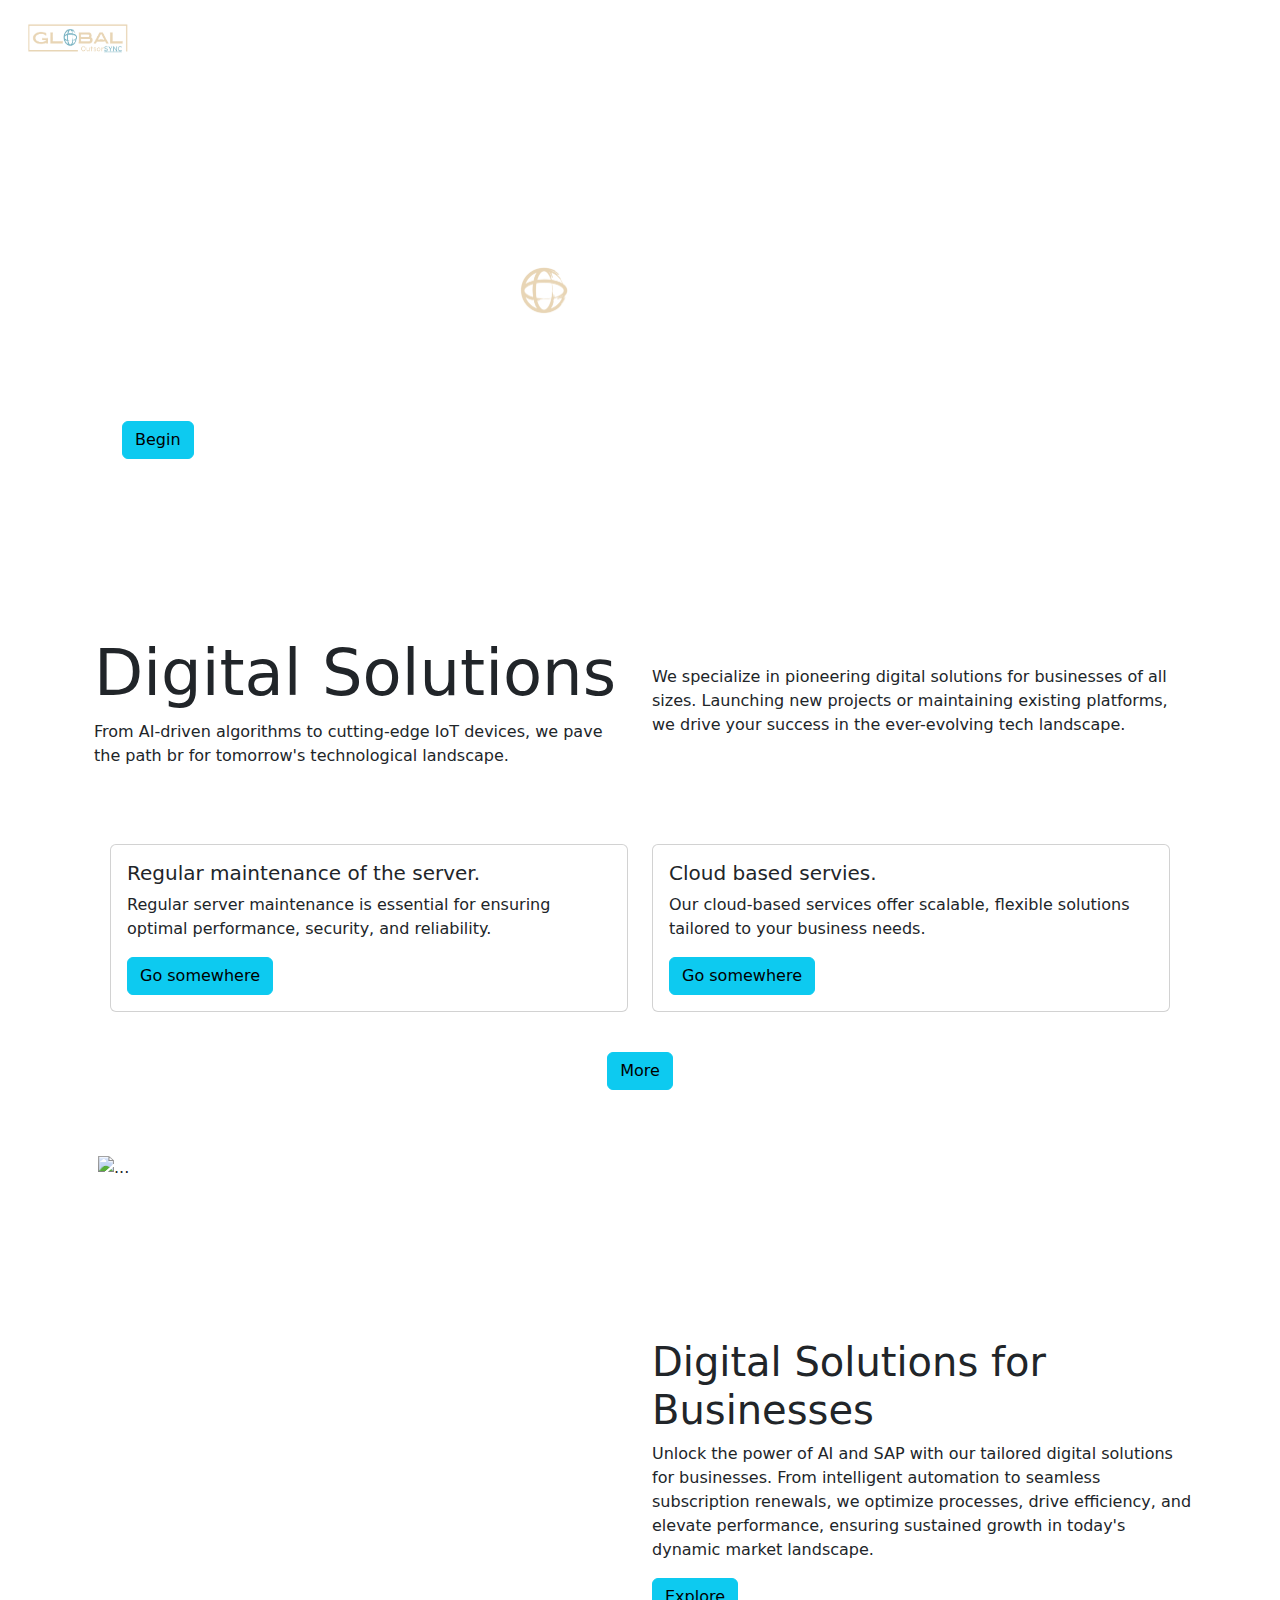
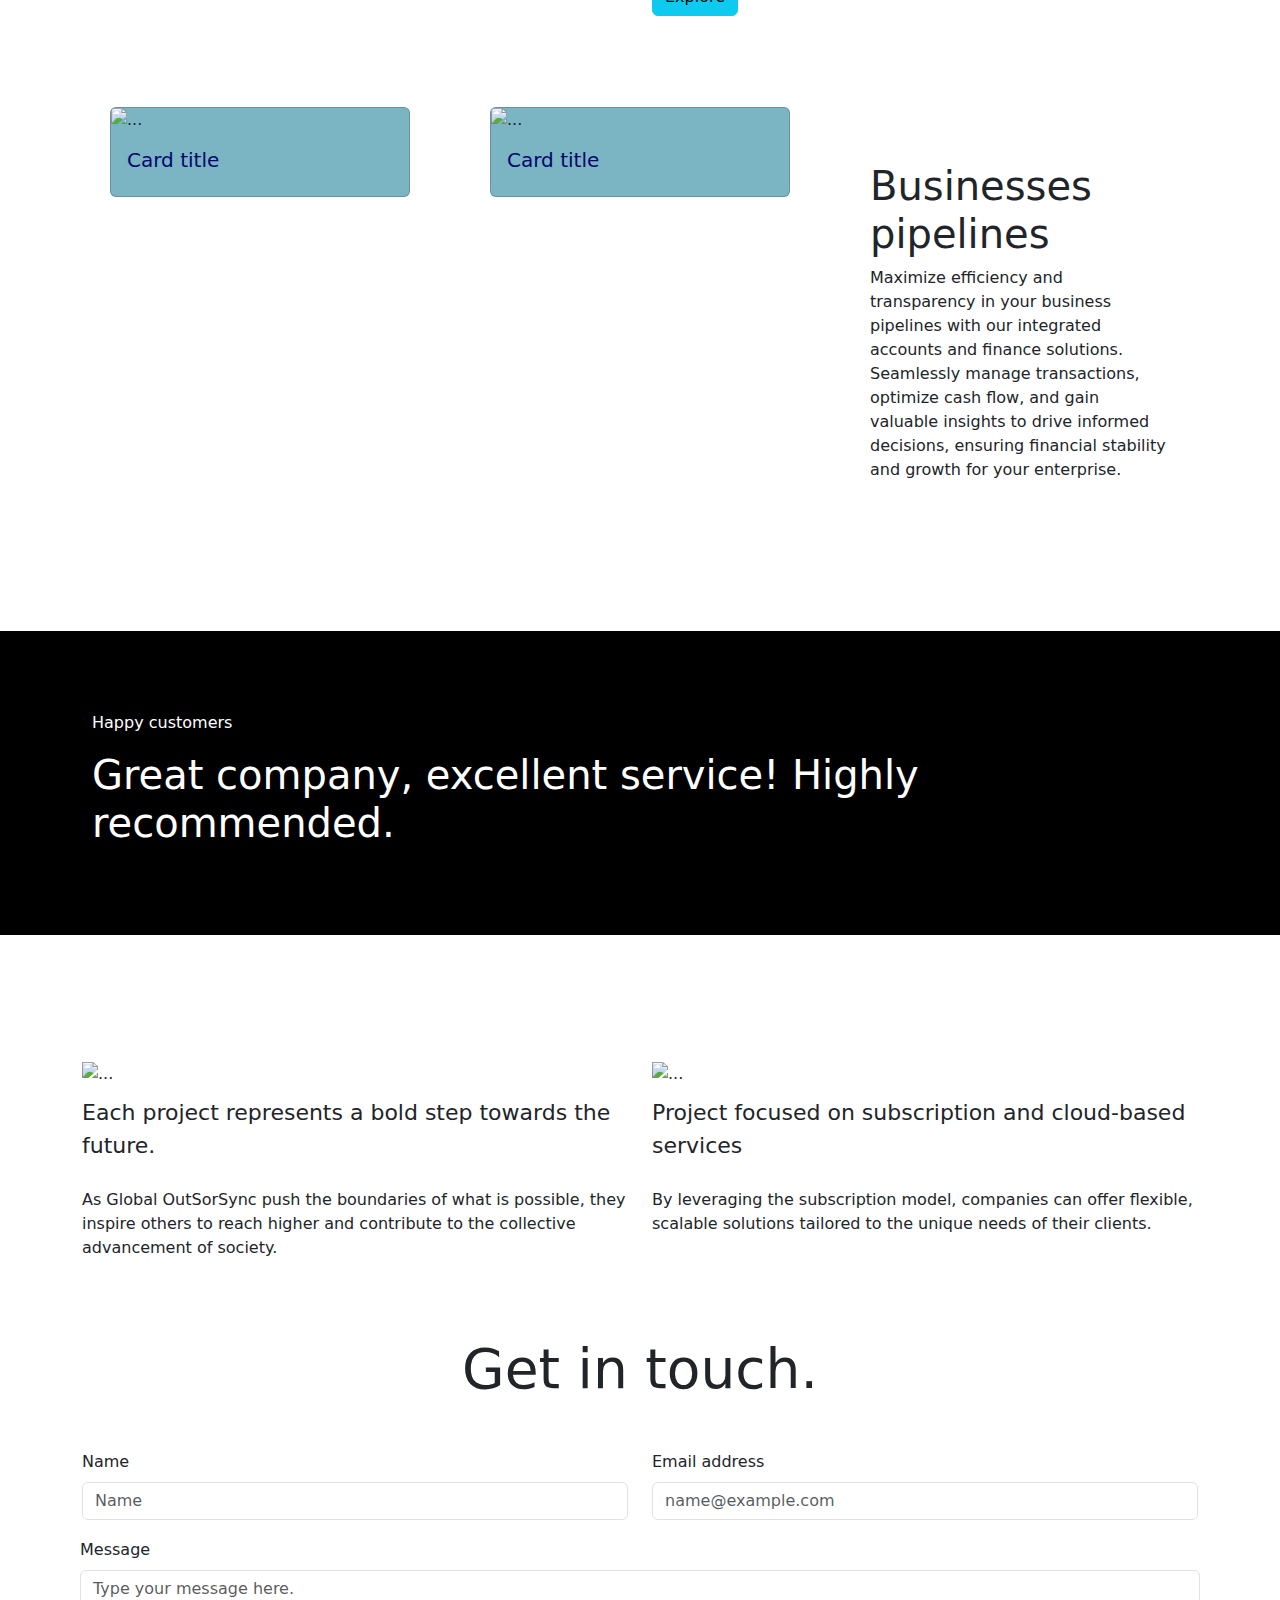
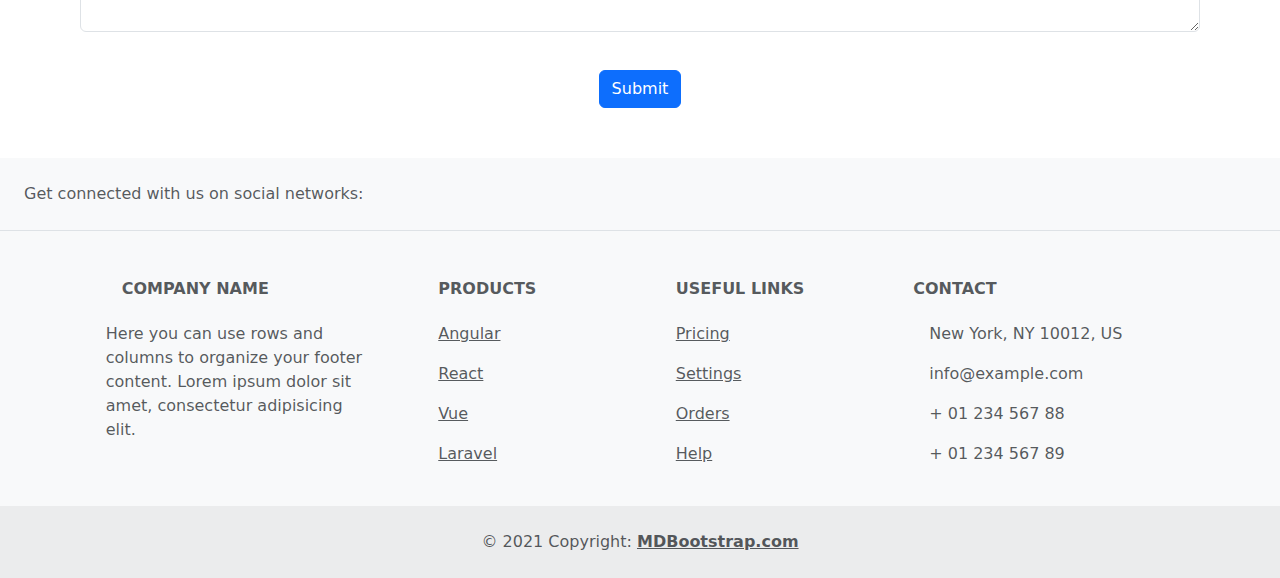
==== commit 04b9f2da: "message alert" ====
--- a/index.html
+++ b/index.html
@@ -28,20 +28,20 @@
             <span class="navbar-toggler-icon"></span>
           </button>
           <div class="collapse navbar-collapse" id="navbarSupportedContent">
-            <ul class="navbar-nav mx-auto mb-2 mb-lg-0">
+            <ul class="navbar-nav ms-auto mb-2 mb-lg-0">
               <li class="nav-item">
                 <a class="nav-link active" aria-current="page" href="#">
-                  <p class="hp1">Home</p>
+                  <p class="hp1" style="font-size: 18px;"> Home </p>
                 </a>
               </li>
               <li class="nav-item">
                 <a class="nav-link active" aria-current="page" href="#">
-                  <p class="hp1">Portfolio</p>
+                  <p class="hp1" style="font-size: 18px;"> Portfolio </p>
                 </a>
               </li>
               <li class="nav-item">
                 <a class="nav-link active" aria-current="page" href="#">
-                  <p class="hp1">Contact</p>
+                  <p class="hp1" style="font-size: 18px;"> Contact </p>
                 </a>
               </li>
             </ul>
@@ -298,14 +298,19 @@
       <p class="h3">Get in touch.</p>
     </center>
 
+    <div class="container" style="padding-top: 10px; padding-bottom: 10px;">
+      <div id="liveAlertPlaceholder"></div>
+    </div>
+    
+    
+  <form id="form" method="POST">
     <div class="container">
       <div class="row">
         <div class="col-sm-6 mb-3 mb-sm-0">
           <div>
             <div class="card-body">
               <label for="exampleFormControlInput1" class="form-label">Name</label>
-              <input type="email" class="form-control" id="exampleFormControlInput1" placeholder="Name">
-
+              <input type="text" class="form-control" id="name" name="name" placeholder="Name">
             </div>
           </div>
         </div>
@@ -313,25 +318,28 @@
           <div>
             <div class="card-body">
               <label for="exampleFormControlInput1" class="form-label">Email address</label>
-              <input type="email" class="form-control" id="exampleFormControlInput1" placeholder="name@example.com">
-
-            </div>
-          </div>
-        </div>
-      </div>
-    </div>
-
+              <input type="email" class="form-control" id="mail" name="email" placeholder="name@example.com">
+            </div>
+          </div>
+        </div>
+      </div>
+    </div>
 
 
     <div class="container message">
       <label for="exampleFormControlInput1" class="form-label">Message</label>
-      <textarea class="form-control" aria-label="With textarea"></textarea>
+      <textarea class="form-control" aria-label="With textarea" name="message" placeholder="Type your message here." id="msg"></textarea>
     </div>
 
     <center class="bs8">
-      <button type="button" class="btn btn-primary">Submit</button>
+      <button type="submit" class="btn btn-primary" id="submit-button" onclick="submitForm()">Submit</button>
     </center>
-  </div>
+   </div>
+  </form>
+
+
+
+
 
 
 
@@ -464,6 +472,101 @@
   <script src="https://cdn.jsdelivr.net/npm/bootstrap@5.3.3/dist/js/bootstrap.bundle.min.js"
     integrity="sha384-YvpcrYf0tY3lHB60NNkmXc5s9fDVZLESaAA55NDzOxhy9GkcIdslK1eN7N6jIeHz"
     crossorigin="anonymous"></script>
+
+
+
+
+
+
+
+
+    <!-- script part will come here. -->
+
+ <script>
+      document.getElementById("form").addEventListener("submit", function (e) {
+        console.log("entered in script");
+        e.preventDefault(); // Prevent the default form submission
+
+        // Collect the form data
+        var formData = new FormData(this);
+        var keyValuePairs = [];
+        for (var pair of formData.entries()) {
+          keyValuePairs.push(pair[0] + "=" + pair[1]);
+        }
+
+        var formDataString = keyValuePairs.join("&");
+
+        console.log(keyValuePairs);
+
+        // Send a POST request to your Google Apps Script
+        fetch(
+          "https://script.google.com/macros/s/AKfycbz3OHf3pc3aytPWy-HxFsMCza_LuXbh8O7U7EWZc48nR8HSW6z2ZWeRdXJBZfXDyTKqeg/exec",
+          {
+            redirect: "follow",
+            method: "POST",
+            body: formDataString,
+            headers: {
+              "Content-Type": "text/plain;charset=utf-8",
+            },
+          }
+        )
+          .then(function (response) {
+            // Check if the request was successful
+            if (response) {
+              return response; // Assuming your script returns JSON response
+            } else {
+              throw new Error("Failed to submit the form.");
+            }
+          })
+          .then(function (data) {
+            // Display a success message
+
+            setTimeout(function () {
+              document.getElementById("message").textContent = "";
+              document.getElementById("message").style.display = "none";
+            }, 2600);
+          })
+          .catch(function (error) {
+            // Handle errors, you can display an error message here
+            console.error(error);
+            document.getElementById("message").textContent =
+              "An error occurred while submitting the form.";
+            document.getElementById("message").style.display = "block";
+          });
+      });
+
+       
+      
+
+
+      const alertPlaceholder = document.getElementById('liveAlertPlaceholder')
+const appendAlert = (message, type) => {
+  const wrapper = document.createElement('div')
+  wrapper.innerHTML = [
+    `<div class="alert alert-${type} alert-dismissible" role="alert">`,
+    `   <div>${message}</div>`,
+    '   <button type="button" class="btn-close" data-bs-dismiss="alert" aria-label="Close"></button>',
+    '</div>'
+  ].join('')
+
+  alertPlaceholder.append(wrapper)
+}
+
+const alertTrigger = document.getElementById('submit-button')
+if (alertTrigger) {
+  alertTrigger.addEventListener('click', () => {
+    appendAlert('Your message sent succesfully!', 'success')
+  })
+}
+    </script>
+
+
+
+
+
+
+
+
 </body>
 
 </html>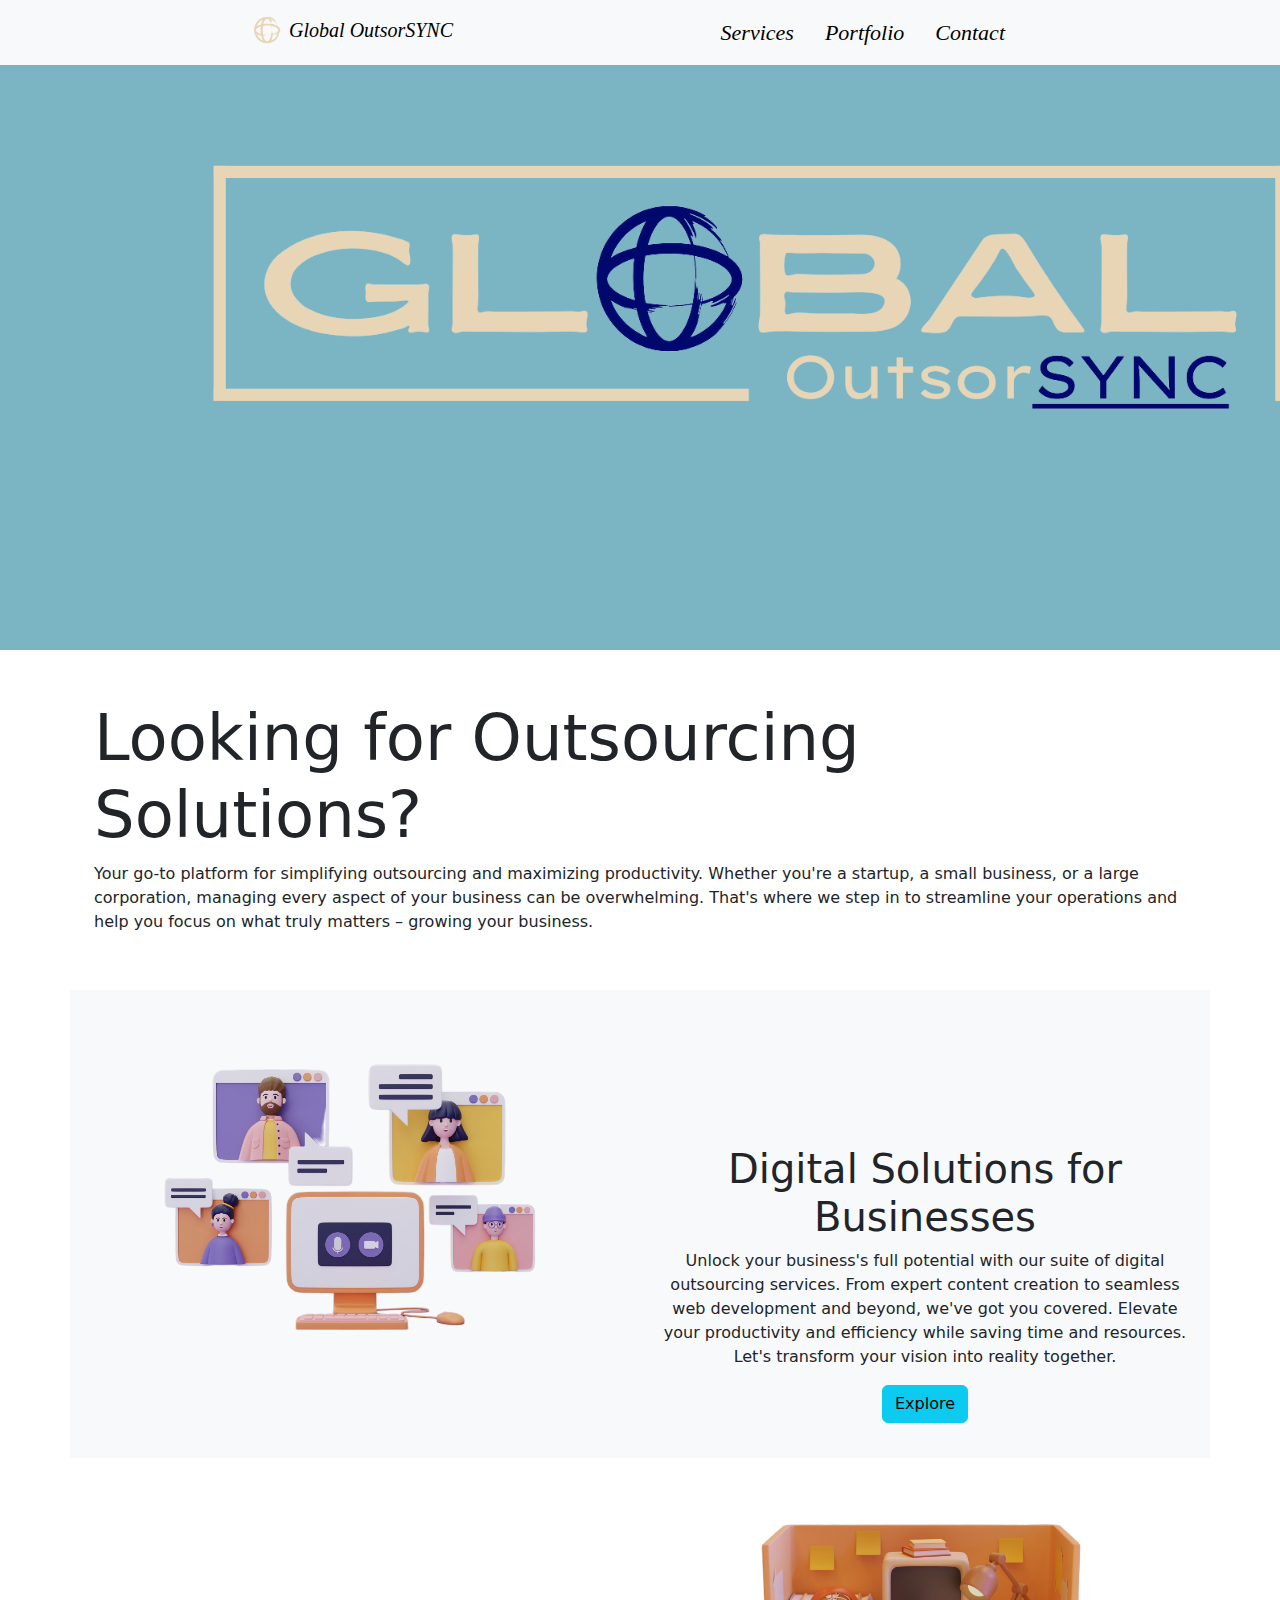
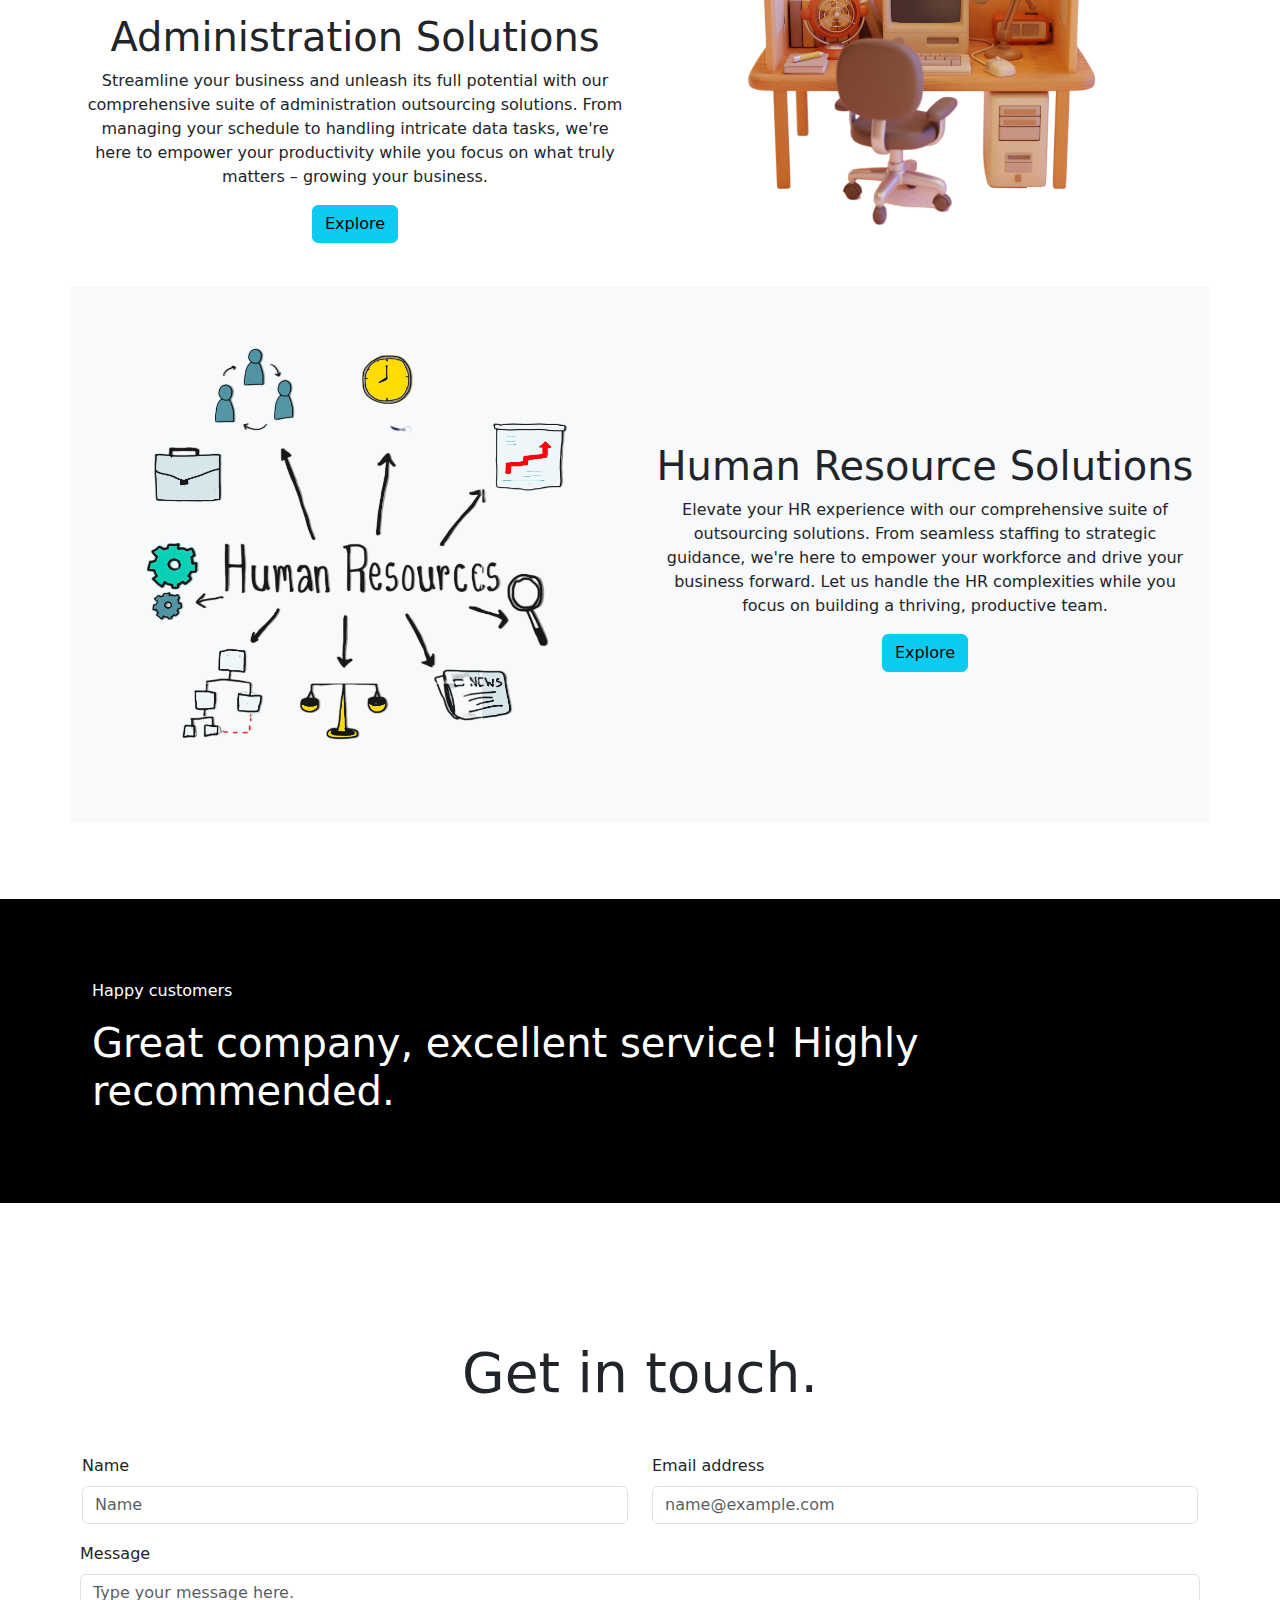
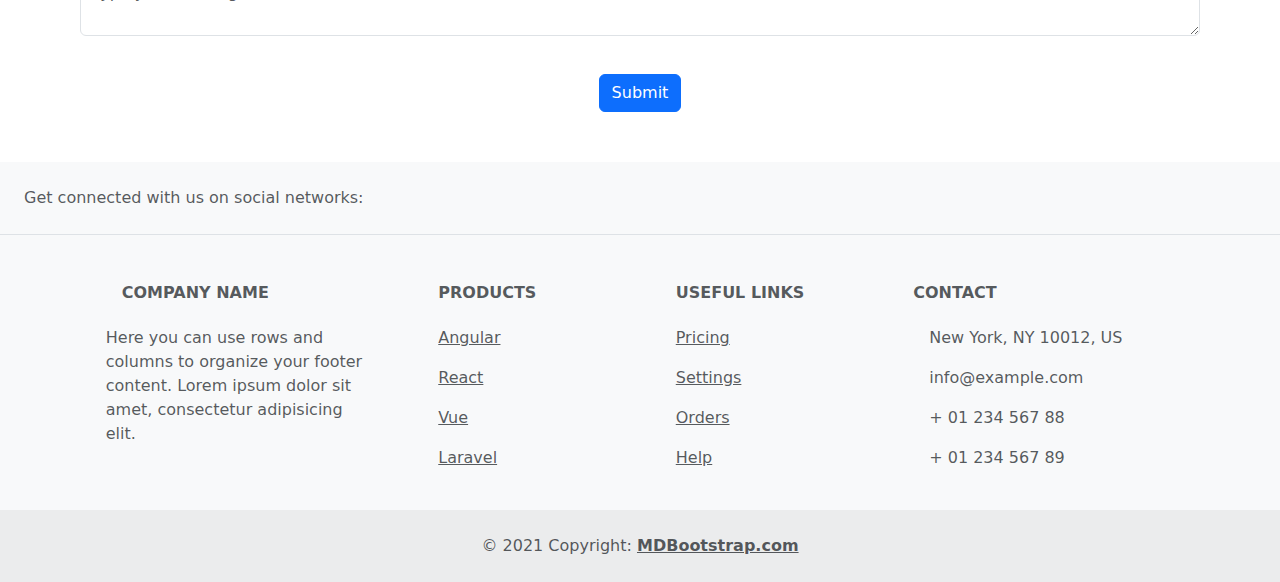
==== commit 91b16316: "new changed graphics." ====
--- a/index.html
+++ b/index.html
@@ -4,468 +4,465 @@
 <head>
   <meta charset="utf-8">
   <meta name="viewport" content="width=device-width, initial-scale=1">
-  <title>Global OutSorSync</title>
+  <title>Global OutsorSYNC</title>
+  <link rel="icon" type="image/x-icon" href="./Logo/digital_solution.png">
   <link href="https://cdn.jsdelivr.net/npm/bootstrap@5.3.3/dist/css/bootstrap.min.css" rel="stylesheet"
     integrity="sha384-QWTKZyjpPEjISv5WaRU9OFeRpok6YctnYmDr5pNlyT2bRjXh0JMhjY6hW+ALEwIH" crossorigin="anonymous">
-  <link rel="stylesheet" href="./style.css">
+  <link rel="stylesheet" href="./css/style.css">
 </head>
 
 <body>
-
-
+  
 
   <!-- homepage -->
+  <div class="sticky-top">
+    <!-- nav starts -->
+    <nav class="navbar navbar-expand-lg bg-light">
+      <div class="container-fluid">
+        <div class="left-content">
+          <img class="nav-logo" src="./Logo/nav_bar_icon.png" alt="Bootstrap" width="30" height="30" href="#">
+          <a class="navbar-brand" href="#">Global OutsorSYNC</a>
+          <button class="navbar-toggler" type="button" data-bs-toggle="collapse"
+          data-bs-target="#navbarSupportedContent" aria-controls="navbarSupportedContent" aria-expanded="false"
+          aria-label="Toggle navigation">
+          <span class="navbar-toggler-icon"></span>
+          </button>
+        </div>
+        <div class="collapse navbar-collapse" id="navbarSupportedContent">
+          <ul class="navbar-nav ms-auto mb-2 mb-lg-0">
+            <li class="nav-item">
+              <a class="nav-link active" aria-current="page" href="./services.html">
+                <p class="hp1"> Services </p>
+              </a>
+            </li>
+            <li class="nav-item">
+              <a class="nav-link active" aria-current="page" href="#">
+                <p class="hp1"> Portfolio </p>
+              </a>
+            </li>
+            <li class="nav-item">
+              <a class="nav-link active" aria-current="page" href="#">
+                <p class="hp1"> Contact </p>
+              </a>
+            </li>
+          </ul>
+        </div>
+      </div>
+    </nav>
+  </div>
+  <!-- nav ends  -->
   <div class="main_hp_90">
-    <div class="my_nav_90">
-      <!-- nav starts -->
-      <nav class="navbar navbar-expand-lg bg-body-transparent">
-        <div class="container-fluid">
-          <a class="navbar-brand" href="#"></a>
-          <img src="./images/1.png" alt="Bootstrap" width="100" height="30">
-          <button class="navbar-toggler" type="button" data-bs-toggle="collapse"
-            data-bs-target="#navbarSupportedContent" aria-controls="navbarSupportedContent" aria-expanded="false"
-            aria-label="Toggle navigation">
-            <span class="navbar-toggler-icon"></span>
-          </button>
-          <div class="collapse navbar-collapse" id="navbarSupportedContent">
-            <ul class="navbar-nav ms-auto mb-2 mb-lg-0">
-              <li class="nav-item">
-                <a class="nav-link active" aria-current="page" href="#">
-                  <p class="hp1" style="font-size: 18px;"> Home </p>
-                </a>
-              </li>
-              <li class="nav-item">
-                <a class="nav-link active" aria-current="page" href="#">
-                  <p class="hp1" style="font-size: 18px;"> Portfolio </p>
-                </a>
-              </li>
-              <li class="nav-item">
-                <a class="nav-link active" aria-current="page" href="#">
-                  <p class="hp1" style="font-size: 18px;"> Contact </p>
-                </a>
-              </li>
-            </ul>
-            <form class="d-flex" role="search">
-              <!-- <img src="./3.png" alt="Bootstrap" width="50" height="50"> -->
-            </form>
-          </div>
-        </div>
-      </nav>
-    </div>
-    <!-- nav ends  -->
-    <div class="container">
-      <div class="container sec3">
-        <div class="row">
-          <div class="col-sm-6 mb-3 mb-sm-0">
-            <div>
-              <div class="card-body">
-                <h1 class="display-3">Welcome to Global OutSorSync <img src="./images/3.png" alt="Bootstrap" width="50"
-                    height="50"></h1>
-                <p>Welcome to the forefront of innovation, where technology meets possibility. At Global OutSorSync,
-                  we're not just shaping the future; we're redefining it. </p>
-                <button type="button" class="btn btn-info">Begin</button>
-              </div>
+  <div class="container">
+    <div class="container sec3">
+      <div class="row">
+        <div class="col-sm-6 mb-3 mb-sm-0">
+          <div>
+            <div class="card-body-intro">
+              <img src="./Logo/nav_bar_logo.png" alt="brand" width="auto" height="300">
             </div>
           </div>
-          <div class="col-sm-6">
-            <div>
-              <div class="card-body">
-                <!-- something will here. -->
-              </div>
+        </div>
+      </div>
+    </div>
+  </div>
+  </div>
+  
+        
+  
+  
+    
+  
+
+
+
+
+
+
+
+
+<!-- section 2 -->
+<div class="container px-4 sec2">
+  <div class="row">
+      <div>
+        <div class="card-body">
+          <h1 class="display-3 sec_h2">Looking for Outsourcing Solutions?</h1>
+          <p> Your go-to platform for simplifying outsourcing and maximizing productivity. 
+            Whether you're a startup, a small business, or a large corporation, managing every aspect of your 
+            business can be overwhelming. That's where we step in to streamline your operations and help you focus 
+            on what truly matters – growing your business.</p>
+        </div>
+      </div>
+  </div>
+</div>
+
+
+
+
+
+
+<!-- section 3 -->
+<!--div class="container sec3 rsec3">
+  <div class="row">
+    <div class="col-sm-6 mb-3 mb-sm-0">
+      <div class="card">
+        <div class="card-body">
+          <h5 class="card-title">Regular maintenance of the server.</h5>
+          <p class="card-text">Regular server maintenance is essential for ensuring optimal performance, security, and
+            reliability. </p>
+          <a href="#" class="btn btn-info sec3-btn">Go somewhere</a>
+        </div>
+      </div>
+    </div>
+    <div class="col-sm-6">
+      <div class="card">
+        <div class="card-body">
+          <h5 class="card-title">Cloud based servies.</h5>
+          <p class="card-text">Our cloud-based services offer scalable, flexible solutions tailored to your business
+            needs.</p>
+          <a href="#" class="btn btn-info sec3-btn">Go somewhere</a>
+        </div>
+      </div>
+    </div>
+  </div>
+</div -->
+
+
+
+<!-- section 4 - Digital Solutions Cont Left-->
+<div class="container sec4 bg-light">
+  <div class="row">
+    <div class="col-sm-6 mb-3 mb-sm-0">
+      <div>
+        <div class="card-body">
+          <div class="p-3">
+            <img
+              src="./Logo/digital_solution.png"
+              class="img-fluid" alt="...">
+          </div>
+        </div>
+      </div>
+    </div>
+    <div class="col-sm-6 ">
+      <div>
+        <div class="card-body">
+          <div class="para_s4">
+            <p class="h1">Digital Solutions for Businesses</p>
+            <p>Unlock your business's full potential with our suite of digital outsourcing services. 
+              From expert content creation to seamless web development and beyond, we've got 
+              you covered. Elevate your productivity and efficiency while saving time and resources. 
+              Let's transform your vision into reality together.</p>
+            <div class="b4">
+              <a href="#" class="btn btn-info">Explore</a>
             </div>
           </div>
         </div>
       </div>
     </div>
-
-  </div>
-
-
-
-
-
-
-
-
-  <!-- section 2 -->
-  <div class="container px-4 sec2">
+  </div>
+</div>
+
+
+
+<!-- section 4 - Admin Solutions Cont Right -->
+<div class="container sec41">
+  <div class="row">
+    <div class="col-sm-6 mb-3 mb-sm-0">
+      <div>
+        <div class="card-body">
+          <div class="para_s41">
+            <p class="h1">Administration Solutions</p>
+            <p>Streamline your business and unleash its full potential with our comprehensive suite 
+              of administration outsourcing solutions. From managing your schedule to handling intricate 
+              data tasks, we're here to empower your productivity while you focus on what truly 
+              matters – growing your business.</p>
+            <div class="b41">
+              <a href="#" class="btn btn-info">Explore</a>
+            </div>
+          </div>
+        </div>
+      </div>
+    </div>
+    <div class="col-sm-6 ">
+      <div>
+        <div class="card-body">
+          <div class="p-3">
+            <img
+              src="./Logo/admin.png"
+              class="img-fluid" alt="...">
+          </div>
+        </div>
+      </div>
+    </div>
+  </div>
+</div>
+
+
+<!-- section 4 - HR Solutions Cont Left-->
+<div class="container sec4 bg-light">
+  <div class="row">
+    <div class="col-sm-6 mb-3 mb-sm-0">
+      <div>
+        <div class="card-body">
+          <div class="p-3">
+            <img
+              src="./Logo/HR.png"
+              class="img-fluid" alt="..."
+              height="auto"
+              width="auto"
+              >
+          </div>
+        </div>
+      </div>
+    </div>
+    <div class="col-sm-6 ">
+      <div>
+        <div class="card-body">
+          <div class="para_s4">
+            <p class="h1">Human Resource Solutions</p>
+            <p>Elevate your HR experience with our comprehensive suite of outsourcing 
+              solutions. From seamless staffing to strategic guidance, we're here to empower 
+              your workforce and drive your business forward. Let us handle the HR complexities 
+              while you focus on building a thriving, productive team.</p>
+            <div class="b4">
+              <a href="#" class="btn btn-info">Explore</a>
+            </div>
+          </div>
+        </div>
+      </div>
+    </div>
+  </div>
+</div>
+
+
+
+
+
+
+<!-- section 5  code is avaiable in backup.html-->
+
+ 
+
+
+
+
+
+
+
+
+
+<!-- section 6 -->
+<div class="sec6">
+  <div class="container">
+    <p class="p6">Happy customers</p>
+    <p class="h1">Great company, excellent service! Highly recommended.</p>
+  </div>
+</div>
+
+
+
+
+
+
+
+
+<!-- section 7 available in backup -->
+
+
+
+
+
+
+
+<!-- section 8 -->
+<!-- get in touch -->
+
+<div class=" overflow-hidden sec8">
+  <center class="gt_8">
+    <p class="h3">Get in touch.</p>
+  </center>
+
+  <div class="container col-sm-6" style="padding-top: 10px; padding-bottom: 10px;">
+    <div id="liveAlertPlaceholder"></div>
+  </div>
+  
+  
+<form id="form" method="POST">
+  <div class="container">
     <div class="row">
       <div class="col-sm-6 mb-3 mb-sm-0">
         <div>
           <div class="card-body">
-            <h1 class="display-3 sec_h2">Digital Solutions</h1>
-            <p> From AI-driven algorithms to cutting-edge IoT devices, we pave the path br for tomorrow's technological
-              landscape.</p>
-          </div>
-        </div>
-      </div>
-      <div class="col-sm-6">
-        <div>
-          <div class="card-body p2">
-            <p>We specialize in pioneering digital solutions for businesses of all sizes. Launching new projects or
-              maintaining existing platforms, we drive your success in the ever-evolving tech landscape.</p>
-          </div>
-        </div>
-      </div>
-    </div>
-  </div>
-
-
-
-
-
-
-  <!-- section 3 -->
-  <div class="container sec3 rsec3">
-    <div class="row">
-      <div class="col-sm-6 mb-3 mb-sm-0">
-        <div class="card">
-          <div class="card-body">
-            <h5 class="card-title">Regular maintenance of the server.</h5>
-            <p class="card-text">Regular server maintenance is essential for ensuring optimal performance, security, and
-              reliability. </p>
-            <a href="#" class="btn btn-info sec3-btn">Go somewhere</a>
-          </div>
-        </div>
-      </div>
-      <div class="col-sm-6">
-        <div class="card">
-          <div class="card-body">
-            <h5 class="card-title">Cloud based servies.</h5>
-            <p class="card-text">Our cloud-based services offer scalable, flexible solutions tailored to your business
-              needs.</p>
-            <a href="#" class="btn btn-info sec3-btn">Go somewhere</a>
-          </div>
-        </div>
-      </div>
-    </div>
-    <center class="gt_8">
-      <button type="button" class="btn btn-info">More</button>
-    </center>
-  </div>
-
-
-
-  <!-- section 4 -->
-  <div class="container sec4">
-    <div class="row">
-      <div class="col-sm-6 mb-3 mb-sm-0">
-        <div>
-          <div class="card-body">
-            <div class="p-3">
-              <img
-                src="https://images.unsplash.com/photo-1583321500900-82807e458f3c?ixid=M3wzOTE5Mjl8MHwxfHNlYXJjaHw0fHxzb2x1dGlvbnN8ZW58MHx8fHwxNzEzNTQ1MjU3fDA&ixlib=rb-4.0.3&auto=format&fit=crop&w=861&h=631"
-                class="img-fluid" alt="...">
-            </div>
-          </div>
-        </div>
-      </div>
-      <div class="col-sm-6 ">
-        <div>
-          <div class="card-body">
-            <div class="para_s4">
-              <p class="h1">Digital Solutions for Businesses</p>
-              <p>Unlock the power of AI and SAP with our tailored digital solutions for businesses. From intelligent
-                automation to seamless subscription renewals, we optimize processes, drive efficiency, and elevate
-                performance, ensuring sustained growth in today's dynamic market landscape.</p>
-              <div class="b4">
-                <a href="#" class="btn btn-info">Explore</a>
-              </div>
-
-
-            </div>
-          </div>
-        </div>
-      </div>
-    </div>
-  </div>
-
-
-
-
-
-
-  <!-- section 5 -->
-  <div class="container px-4 sec5">
-    <div class="row gx-5">
-      <div class="col">
-        <div class="p-3">
-          <div class="card r_card but_card_s3">
-            <img
-              src="https://images.unsplash.com/photo-1498050108023-c5249f4df085?ixid=M3wzOTE5Mjl8MHwxfHNlYXJjaHwyfHxkZXZlbG9wbWVudCUyQyUyMHNvbHV0aW9uc3xlbnwwfHx8fDE3MTM0Njc5Mzd8MA&ixlib=rb-4.0.3&auto=format&fit=crop&w=656&h=626"
-              class="card-img-top" alt="...">
-            <div class="card-body">
-              <h5 class="card-title but_cardt_s3">Card title</h5>
-              <!-- <p class="card-text">Some quick example text to build.</p> -->
-              <!-- <a href="#" class="btn btn-primary">Go somewhere</a> -->
-            </div>
-          </div>
-        </div>
-      </div>
-      <div class="col">
-        <div class="p-3">
-          <div class="card r_card but_card_s3">
-            <img
-              src="https://images.unsplash.com/photo-1498050108023-c5249f4df085?ixid=M3wzOTE5Mjl8MHwxfHNlYXJjaHwyfHxkZXZlbG9wbWVudCUyQyUyMHNvbHV0aW9uc3xlbnwwfHx8fDE3MTM0Njc5Mzd8MA&ixlib=rb-4.0.3&auto=format&fit=crop&w=656&h=626"
-              class="card-img-top" alt="...">
-            <div class="card-body">
-              <h5 class="card-title but_cardt_s3">Card title</h5>
-              <!-- <p class="card-text">Some quick example text to build.</p> -->
-              <!-- <a href="#" class="btn btn-primary">Go somewhere</a> -->
-            </div>
-          </div>
-        </div>
-      </div>
-      <div class="col">
-        <div class="p-3 crd5">
-          <p class="h1">Businesses pipelines</p>
-          <p>Maximize efficiency and transparency in your business pipelines with our integrated accounts and finance
-            solutions. Seamlessly manage transactions, optimize cash flow, and gain valuable insights to drive informed
-            decisions, ensuring financial stability and growth for your enterprise.</p>
-
-        </div>
-      </div>
-    </div>
-  </div>
-  </div>
-
-
-
-
-
-
-
-
-
-  <!-- section 6 -->
-  <div class="sec6">
-    <div class="container">
-      <p class="p6">Happy customers</p>
-      <p class="h1">Great company, excellent service! Highly recommended.</p>
-    </div>
-  </div>
-
-
-
-
-
-
-
-
-  <!-- section 7 -->
-  <div class="container sec7">
-    <div class="row">
-      <div class="col-sm-6 mb-3 mb-sm-0">
-        <div>
-          <div class="card-body">
-            <img
-              src="https://images.unsplash.com/photo-1480944657103-7fed22359e1d?ixid=M3wzOTE5Mjl8MHwxfHNlYXJjaHwxMnx8c29sdXRpb25zfGVufDB8fHx8MTcxMzU0NTI1N3ww&ixlib=rb-4.0.3&auto=format&fit=crop&w=1800&h=1080"
-              class="img-fluid" alt="...">
-            <p class="ph7">Each project represents a bold step towards the future.</p>
-            <p>As Global OutSorSync push the boundaries of what is possible, they inspire others to reach higher and
-              contribute to the collective advancement of society.</p>
-
+            <label for="exampleFormControlInput1" class="form-label">Name</label>
+            <input type="text" class="form-control" id="name" name="name" placeholder="Name">
           </div>
         </div>
       </div>
       <div class="col-sm-6">
         <div>
           <div class="card-body">
-            <img
-              src="https://images.unsplash.com/photo-1480944657103-7fed22359e1d?ixid=M3wzOTE5Mjl8MHwxfHNlYXJjaHwxMnx8c29sdXRpb25zfGVufDB8fHx8MTcxMzU0NTI1N3ww&ixlib=rb-4.0.3&auto=format&fit=crop&w=1800&h=1080"
-              class="img-fluid" alt="...">
-            <p class="ph7">Project focused on subscription and cloud-based services</p>
-            <p>By leveraging the subscription model, companies can offer flexible, scalable solutions tailored to the
-              unique needs of their clients. </p>
-
-          </div>
-        </div>
-      </div>
-    </div>
-  </div>
-
-
-
-
-
-
-
-  <!-- section 8 -->
-  <!-- get in touch -->
-
-  <div class=" overflow-hidden sec8">
-    <center class="gt_8">
-      <p class="h3">Get in touch.</p>
-    </center>
-
-    <div class="container" style="padding-top: 10px; padding-bottom: 10px;">
-      <div id="liveAlertPlaceholder"></div>
-    </div>
-    
-    
-  <form id="form" method="POST">
-    <div class="container">
-      <div class="row">
-        <div class="col-sm-6 mb-3 mb-sm-0">
-          <div>
-            <div class="card-body">
-              <label for="exampleFormControlInput1" class="form-label">Name</label>
-              <input type="text" class="form-control" id="name" name="name" placeholder="Name">
-            </div>
-          </div>
-        </div>
-        <div class="col-sm-6">
-          <div>
-            <div class="card-body">
-              <label for="exampleFormControlInput1" class="form-label">Email address</label>
-              <input type="email" class="form-control" id="mail" name="email" placeholder="name@example.com">
-            </div>
-          </div>
-        </div>
-      </div>
-    </div>
-
-
-    <div class="container message">
-      <label for="exampleFormControlInput1" class="form-label">Message</label>
-      <textarea class="form-control" aria-label="With textarea" name="message" placeholder="Type your message here." id="msg"></textarea>
-    </div>
-
-    <center class="bs8">
-      <button type="submit" class="btn btn-primary" id="submit-button" onclick="submitForm()">Submit</button>
-    </center>
-   </div>
-  </form>
-
-
-
-
-
-
-
-  <!-- footer -->
-  <!-- Footer -->
-  <footer class="text-center text-lg-start bg-body-tertiary text-muted">
-    <!-- Section: Social media -->
-    <section class="d-flex justify-content-center justify-content-lg-between p-4 border-bottom">
-      <!-- Left -->
-      <div class="me-5 d-none d-lg-block">
-        <span>Get connected with us on social networks:</span>
-      </div>
-      <!-- Left -->
-
-      <!-- Right -->
-      <div>
-        <a href="" class="me-4 text-reset">
-          <i class="fab fa-facebook-f"></i>
-        </a>
-        <a href="" class="me-4 text-reset">
-          <i class="fab fa-twitter"></i>
-        </a>
-        <a href="" class="me-4 text-reset">
-          <i class="fab fa-google"></i>
-        </a>
-        <a href="" class="me-4 text-reset">
-          <i class="fab fa-instagram"></i>
-        </a>
-        <a href="" class="me-4 text-reset">
-          <i class="fab fa-linkedin"></i>
-        </a>
-        <a href="" class="me-4 text-reset">
-          <i class="fab fa-github"></i>
-        </a>
-      </div>
-      <!-- Right -->
-    </section>
-    <!-- Section: Social media -->
-
-    <!-- Section: Links  -->
-    <section class="">
-      <div class="container text-center text-md-start mt-5">
-        <!-- Grid row -->
-        <div class="row mt-3">
-          <!-- Grid column -->
-          <div class="col-md-3 col-lg-4 col-xl-3 mx-auto mb-4">
-            <!-- Content -->
-            <h6 class="text-uppercase fw-bold mb-4">
-              <i class="fas fa-gem me-3"></i>Company name
-            </h6>
-            <p>
-              Here you can use rows and columns to organize your footer content. Lorem ipsum
-              dolor sit amet, consectetur adipisicing elit.
-            </p>
-          </div>
-          <!-- Grid column -->
-
-          <!-- Grid column -->
-          <div class="col-md-2 col-lg-2 col-xl-2 mx-auto mb-4">
-            <!-- Links -->
-            <h6 class="text-uppercase fw-bold mb-4">
-              Products
-            </h6>
-            <p>
-              <a href="#!" class="text-reset">Angular</a>
-            </p>
-            <p>
-              <a href="#!" class="text-reset">React</a>
-            </p>
-            <p>
-              <a href="#!" class="text-reset">Vue</a>
-            </p>
-            <p>
-              <a href="#!" class="text-reset">Laravel</a>
-            </p>
-          </div>
-          <!-- Grid column -->
-
-          <!-- Grid column -->
-          <div class="col-md-3 col-lg-2 col-xl-2 mx-auto mb-4">
-            <!-- Links -->
-            <h6 class="text-uppercase fw-bold mb-4">
-              Useful links
-            </h6>
-            <p>
-              <a href="#!" class="text-reset">Pricing</a>
-            </p>
-            <p>
-              <a href="#!" class="text-reset">Settings</a>
-            </p>
-            <p>
-              <a href="#!" class="text-reset">Orders</a>
-            </p>
-            <p>
-              <a href="#!" class="text-reset">Help</a>
-            </p>
-          </div>
-          <!-- Grid column -->
-
-          <!-- Grid column -->
-          <div class="col-md-4 col-lg-3 col-xl-3 mx-auto mb-md-0 mb-4">
-            <!-- Links -->
-            <h6 class="text-uppercase fw-bold mb-4">Contact</h6>
-            <p><i class="fas fa-home me-3"></i> New York, NY 10012, US</p>
-            <p>
-              <i class="fas fa-envelope me-3"></i>
-              info@example.com
-            </p>
-            <p><i class="fas fa-phone me-3"></i> + 01 234 567 88</p>
-            <p><i class="fas fa-print me-3"></i> + 01 234 567 89</p>
-          </div>
-          <!-- Grid column -->
-        </div>
-        <!-- Grid row -->
-      </div>
-    </section>
-    <!-- Section: Links  -->
-
-    <!-- Copyright -->
-    <div class="text-center p-4" style="background-color: rgba(0, 0, 0, 0.05);">
-      © 2021 Copyright:
-      <a class="text-reset fw-bold" href="https://mdbootstrap.com/">MDBootstrap.com</a>
-    </div>
-    <!-- Copyright -->
-  </footer>
-  <!-- Footer -->
+            <label for="exampleFormControlInput1" class="form-label">Email address</label>
+            <input type="email" class="form-control" id="mail" name="email" placeholder="name@example.com">
+          </div>
+        </div>
+      </div>
+    </div>
+  </div>
+
+
+  <div class="container message">
+    <label for="exampleFormControlInput1" class="form-label">Message</label>
+    <textarea class="form-control" aria-label="With textarea" name="message" placeholder="Type your message here." id="msg"></textarea>
+  </div>
+
+  <center class="bs8">
+    <button type="submit" class="btn btn-primary" id="submit-button" onclick="submitForm()">Submit</button>
+  </center>
+ </div>
+</form>
+
+
+
+
+
+
+
+<!-- footer -->
+<!-- Footer -->
+<footer class="text-center text-lg-start bg-body-tertiary text-muted">
+  <!-- Section: Social media -->
+  <section class="d-flex justify-content-center justify-content-lg-between p-4 border-bottom">
+    <!-- Left -->
+    <div class="me-5 d-none d-lg-block">
+      <span>Get connected with us on social networks:</span>
+    </div>
+    <!-- Left -->
+
+    <!-- Right -->
+    <div>
+      <a href="" class="me-4 text-reset">
+        <i class="fab fa-facebook-f"></i>
+      </a>
+      <a href="" class="me-4 text-reset">
+        <i class="fab fa-twitter"></i>
+      </a>
+      <a href="" class="me-4 text-reset">
+        <i class="fab fa-google"></i>
+      </a>
+      <a href="" class="me-4 text-reset">
+        <i class="fab fa-instagram"></i>
+      </a>
+      <a href="" class="me-4 text-reset">
+        <i class="fab fa-linkedin"></i>
+      </a>
+      <a href="" class="me-4 text-reset">
+        <i class="fab fa-github"></i>
+      </a>
+    </div>
+    <!-- Right -->
+  </section>
+  <!-- Section: Social media -->
+
+  <!-- Section: Links  -->
+  <section class="">
+    <div class="container text-center text-md-start mt-5">
+      <!-- Grid row -->
+      <div class="row mt-3">
+        <!-- Grid column -->
+        <div class="col-md-3 col-lg-4 col-xl-3 mx-auto mb-4">
+          <!-- Content -->
+          <h6 class="text-uppercase fw-bold mb-4">
+            <i class="fas fa-gem me-3"></i>Company name
+          </h6>
+          <p>
+            Here you can use rows and columns to organize your footer content. Lorem ipsum
+            dolor sit amet, consectetur adipisicing elit.
+          </p>
+        </div>
+        <!-- Grid column -->
+
+        <!-- Grid column -->
+        <div class="col-md-2 col-lg-2 col-xl-2 mx-auto mb-4">
+          <!-- Links -->
+          <h6 class="text-uppercase fw-bold mb-4">
+            Products
+          </h6>
+          <p>
+            <a href="#!" class="text-reset">Angular</a>
+          </p>
+          <p>
+            <a href="#!" class="text-reset">React</a>
+          </p>
+          <p>
+            <a href="#!" class="text-reset">Vue</a>
+          </p>
+          <p>
+            <a href="#!" class="text-reset">Laravel</a>
+          </p>
+        </div>
+        <!-- Grid column -->
+
+        <!-- Grid column -->
+        <div class="col-md-3 col-lg-2 col-xl-2 mx-auto mb-4">
+          <!-- Links -->
+          <h6 class="text-uppercase fw-bold mb-4">
+            Useful links
+          </h6>
+          <p>
+            <a href="#!" class="text-reset">Pricing</a>
+          </p>
+          <p>
+            <a href="#!" class="text-reset">Settings</a>
+          </p>
+          <p>
+            <a href="#!" class="text-reset">Orders</a>
+          </p>
+          <p>
+            <a href="#!" class="text-reset">Help</a>
+          </p>
+        </div>
+        <!-- Grid column -->
+
+        <!-- Grid column -->
+        <div class="col-md-4 col-lg-3 col-xl-3 mx-auto mb-md-0 mb-4">
+          <!-- Links -->
+          <h6 class="text-uppercase fw-bold mb-4">Contact</h6>
+          <p><i class="fas fa-home me-3"></i> New York, NY 10012, US</p>
+          <p>
+            <i class="fas fa-envelope me-3"></i>
+            info@example.com
+          </p>
+          <p><i class="fas fa-phone me-3"></i> + 01 234 567 88</p>
+          <p><i class="fas fa-print me-3"></i> + 01 234 567 89</p>
+        </div>
+        <!-- Grid column -->
+      </div>
+      <!-- Grid row -->
+    </div>
+  </section>
+  <!-- Section: Links  -->
+
+  <!-- Images
+    <a href="https://www.freepik.com/free-photo/retro-computer-desk-arrangement_39353325.htm#fromView=search&page=1&position=2&uuid=7155a934-ab0e-440d-9307-993a0ef96915">Image by freepik</a>
+    <a href="https://www.freepik.com/free-photo/3d-rendering-people-avatars-zoom-call_30118497.htm#fromView=search&page=1&position=18&uuid=223efc90-497f-4512-94bd-80ae01746c7b">Image by pikisuperstar on Freepik</a>
+    <a href="https://www.freepik.com/free-photo/human-resources-symbols-concrete-background_17057532.htm#fromView=search&page=2&position=2&uuid=76c627cf-ae63-44be-b008-3bd9b72143d7">Image by rawpixel.com on Freepik</a>
+  
+  
+  
+  
+  
+  
+  
+  
+  -->
+
+  <!-- Copyright -->
+  <div class="text-center p-4" style="background-color: rgba(0, 0, 0, 0.05);">
+    © 2021 Copyright:
+    <a class="text-reset fw-bold" href="https://mdbootstrap.com/">MDBootstrap.com</a>
+  </div>
+  <!-- Copyright -->
+</footer>
+<!-- Footer -->
 
 
 
--- a/css/style.css
+++ b/css/style.css
@@ -0,0 +1,295 @@
+
+
+
+
+
+
+/* section 2 */
+.sec2{
+    padding-top: 50px;
+    padding-bottom: 40px;
+}
+@media only screen and (max-width: 600px){
+	.sec_h2{
+        color: #00076D;
+        font-weight:400;
+    }
+}
+
+
+
+.sec2 .p2{
+    /* background-color: red; */
+    margin-top: 30px;
+}
+
+@media only screen and (max-width: 600px){
+	.p2{
+        visibility: hidden;
+        display: none;
+    }
+    /* universal card styling */
+    .r_card{
+        width: 22rem;
+    }
+}
+
+@media only screen and (max-width: 450px){
+    .r_card{
+        width: 350px;
+    }
+}
+@media only screen and (max-width: 350px){
+    .r_card{
+        width: 200px;
+    }
+}
+
+
+
+
+
+
+
+
+
+/* section 3 */
+.sec3{
+    padding: 20px 40px 10px 40px;
+    color: white;
+}
+.but_card_s3{
+    background-color: #7BB4C3;
+}
+.but_cardt_s3{
+    color: #00076D;
+}
+@media only screen and (max-width: 700px){
+	.rsec3{
+        margin-top: 5px;
+    }
+
+    .sec3-btn{
+        display: block;
+        text-align: center;
+    }
+}
+
+
+
+
+
+
+/* section 4 content left*/
+.sec4{
+    padding-top: 20px;
+    padding-bottom: 35px;
+}
+.para_s4{
+    margin-top: 15vh;
+    text-align: center;
+}
+@media only screen and (max-width: 600px){
+	.para_s4{
+        margin-top: -2vh;
+    }
+    .b4{
+        /* background-color: red; */
+        display: flex;
+        justify-content: center;
+        align-items: center;
+    }
+}
+
+/* section 4 content right*/
+.sec41{
+  padding-top: 20px;
+  padding-bottom: 35px;
+}
+.para_s41{
+  margin-top: 15vh;
+  text-align: center;
+}
+@media only screen and (max-width: 600px){
+.para_s41{
+      margin-top: -2vh;
+  }
+  .b41{
+      /* background-color: red; */
+      display: flex;
+      justify-content: center;
+      align-items: center;
+  }
+}
+
+
+
+
+
+
+
+
+
+/* section 5 */
+.sec5{
+    padding-top: 40px;
+    padding-bottom: 40px;
+}
+
+@media only screen and (min-width: 600px){
+    .crd5{
+        margin-top: 55px;
+    }
+}
+
+@media only screen and (max-width: 600px){
+    .p-3 > .but_card_s3{
+        margin: auto;
+    }
+}
+
+
+
+
+
+
+
+/* section 6 */
+.sec6{
+    background-color: black;
+    color: white;
+    padding: 80px;
+    margin-top: 6vw;
+    margin-bottom: 6vw;
+}
+
+
+
+
+
+
+
+
+
+/* section 7 */
+.sec7{
+    padding-top: 50px;
+}
+
+.hs7{
+    padding-top: 10px;
+}
+.hs7 p{
+    padding-top: 3px;
+}
+.ph7{
+    font-weight: 500;
+    font-size: 22px;
+    padding-top: 10px;
+    padding-bottom: 10px;
+}
+
+
+
+
+
+
+
+
+
+
+
+
+/* section 8 */
+.sec8{
+    padding-top: 20px;
+    padding-bottom: 40px;
+}
+
+.bs8{
+    padding-top: 20px;
+    padding-bottom: 10px;
+}
+.gt_8{
+    padding-top: 40px;
+    padding-bottom: 20px;
+}
+.gt_8 p{
+    font-size: 55px;
+}
+
+.message{
+    padding: 18px 10px;
+}
+
+@media only screen and (max-width: 600px){
+    .sec8 > .gt_8 > p{
+        font-size: 48px;
+    }
+}
+
+
+
+
+
+
+
+
+
+/* hompage */
+.main_hp_90{
+  background-color: #7BB4C3;
+  height: 65vh;
+
+}
+.hp1{
+    color: black;
+    margin: auto;
+    font-style: italic;
+    font-family: garamond;
+    font-size: 22px;
+    margin-right: 15px;
+}
+@media only screen and (max-width: 600px){
+	.main_hp_90{
+        height: 75vh;
+    }
+}
+
+.card-body-intro{
+  margin-top: 3rem;
+}
+
+
+
+
+
+.navbar-brand{
+    font-style: italic;
+    font-family: garamond;
+    font-size: 22xp;
+    color: black;
+    margin-left: 2px;
+}
+
+
+
+.collapse{
+  margin-right: 15rem;
+}
+
+.left-content{
+    margin-left: 15rem;
+}
+
+.nav-logo{
+  margin-bottom: 4.5px;
+}
+
+
+
+
+
+
+
+
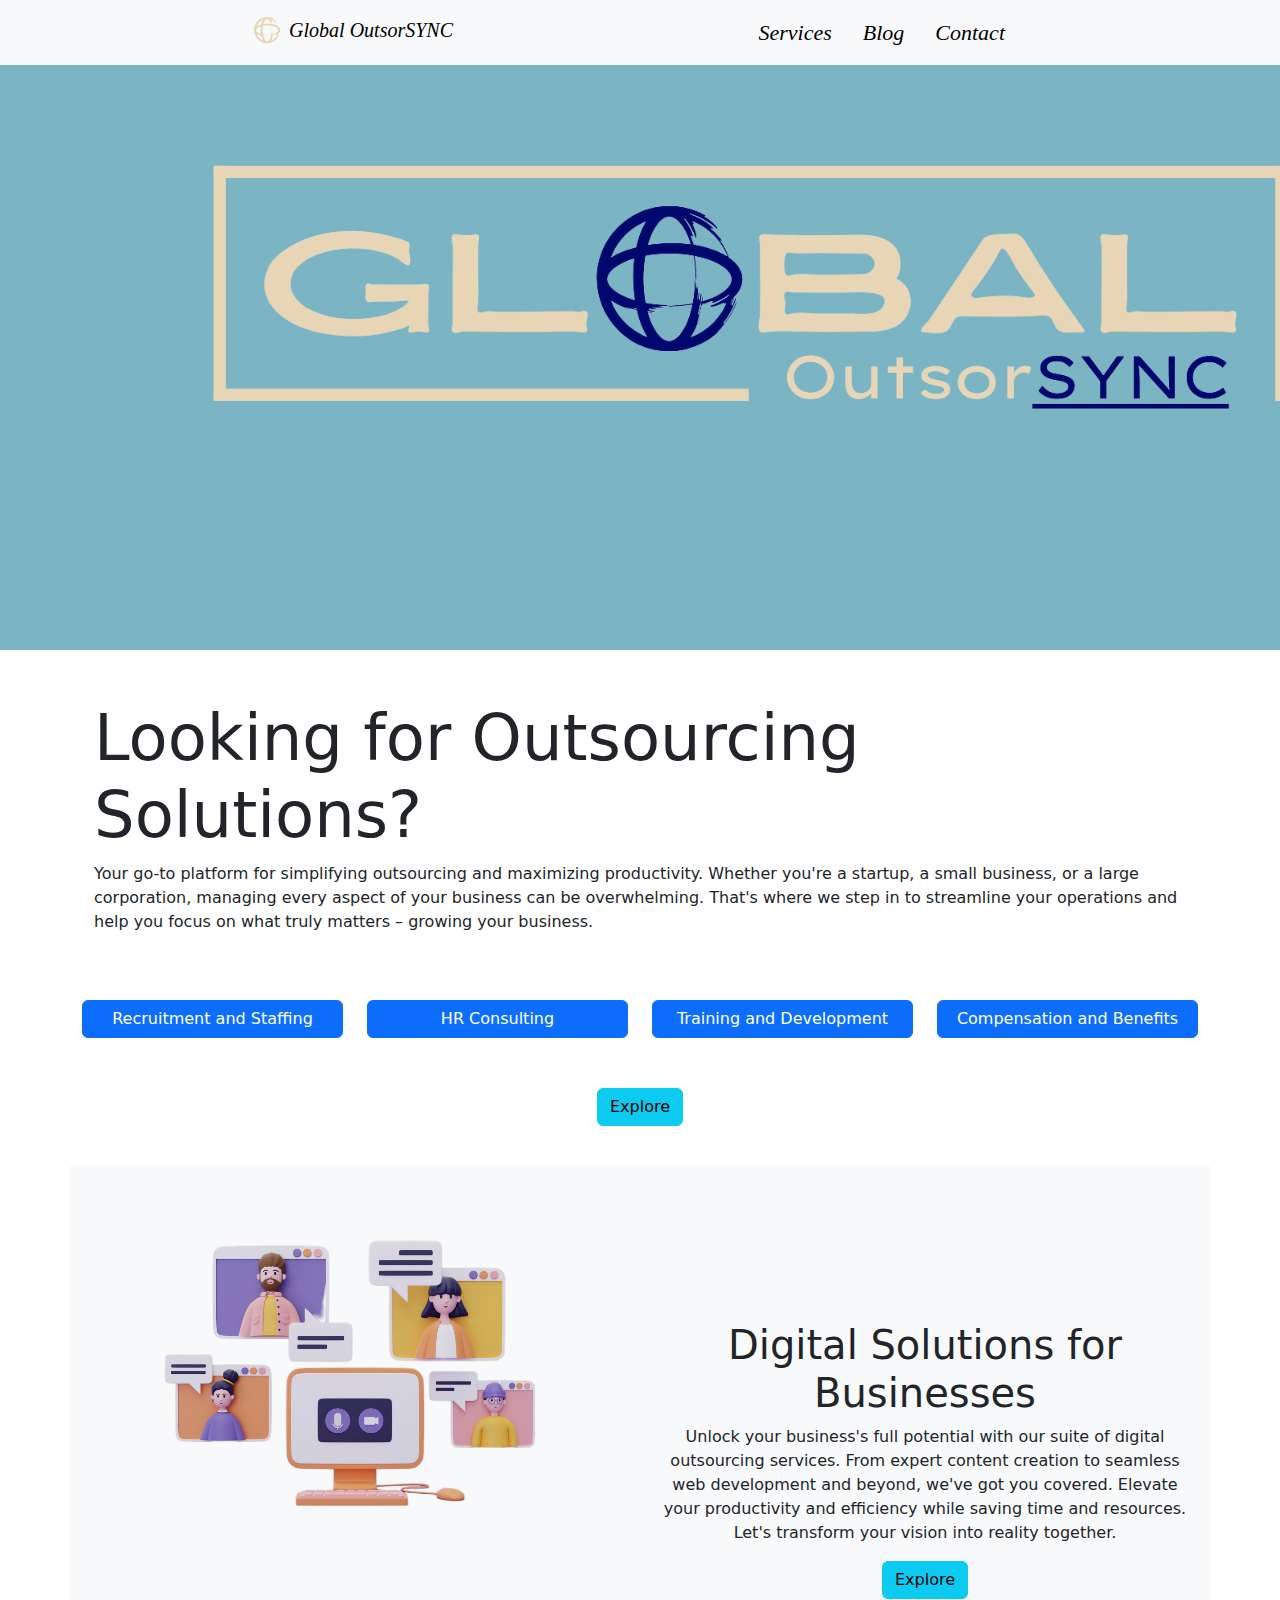
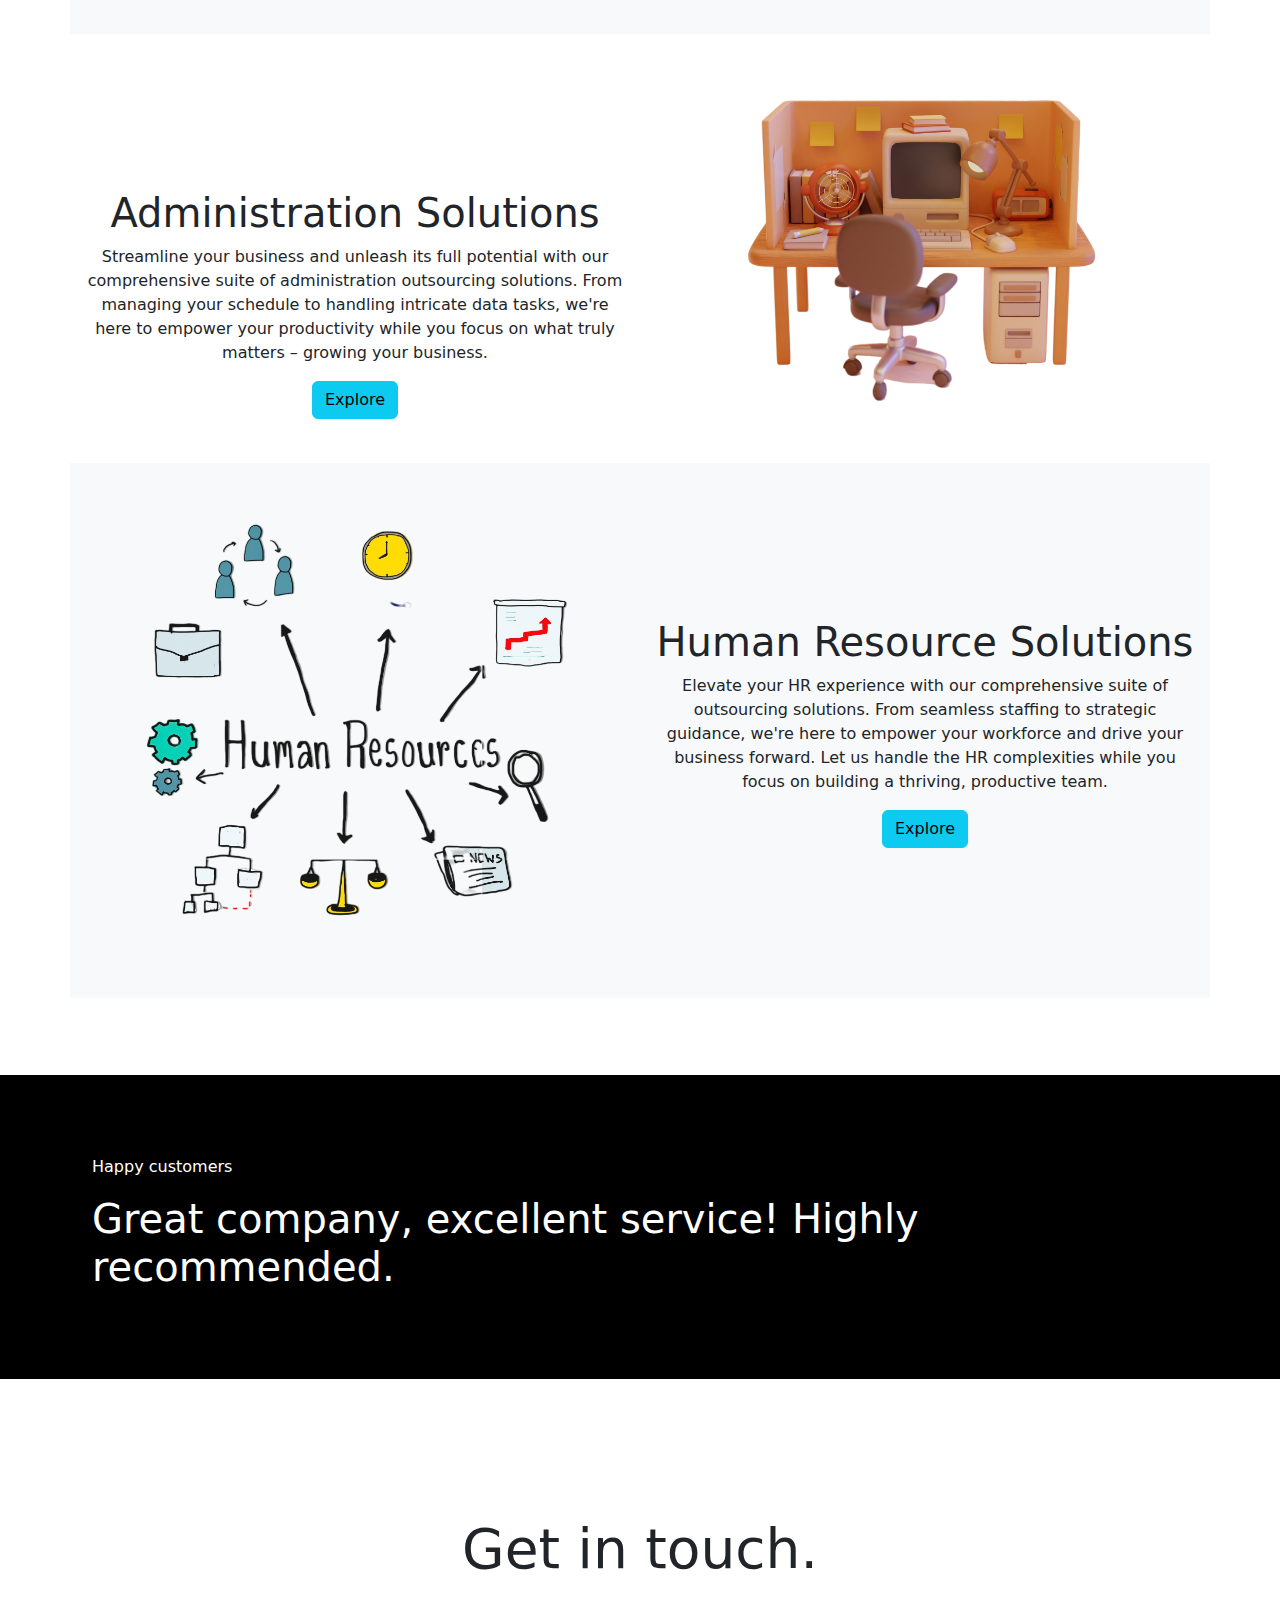
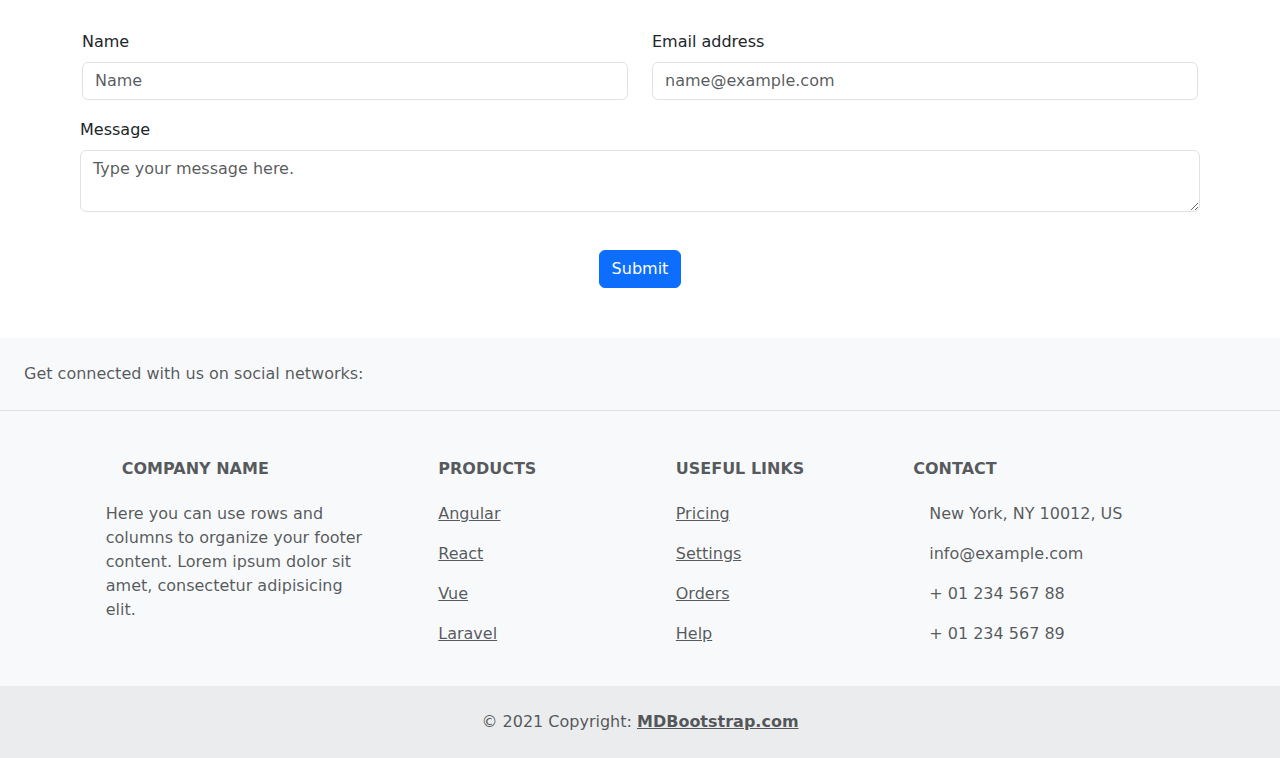
==== commit f102e3e0: "added company page" ====
--- a/index.html
+++ b/index.html
@@ -12,7 +12,7 @@
 </head>
 
 <body>
-  
+
 
   <!-- homepage -->
   <div class="sticky-top">
@@ -23,9 +23,9 @@
           <img class="nav-logo" src="./Logo/nav_bar_icon.png" alt="Bootstrap" width="30" height="30" href="#">
           <a class="navbar-brand" href="#">Global OutsorSYNC</a>
           <button class="navbar-toggler" type="button" data-bs-toggle="collapse"
-          data-bs-target="#navbarSupportedContent" aria-controls="navbarSupportedContent" aria-expanded="false"
-          aria-label="Toggle navigation">
-          <span class="navbar-toggler-icon"></span>
+            data-bs-target="#navbarSupportedContent" aria-controls="navbarSupportedContent" aria-expanded="false"
+            aria-label="Toggle navigation">
+            <span class="navbar-toggler-icon"></span>
           </button>
         </div>
         <div class="collapse navbar-collapse" id="navbarSupportedContent">
@@ -37,7 +37,7 @@
             </li>
             <li class="nav-item">
               <a class="nav-link active" aria-current="page" href="#">
-                <p class="hp1"> Portfolio </p>
+                <p class="hp1"> Blog </p>
               </a>
             </li>
             <li class="nav-item">
@@ -51,57 +51,216 @@
     </nav>
   </div>
   <!-- nav ends  -->
+
+
   <div class="main_hp_90">
-  <div class="container">
-    <div class="container sec3">
-      <div class="row">
-        <div class="col-sm-6 mb-3 mb-sm-0">
-          <div>
-            <div class="card-body-intro">
-              <img src="./Logo/nav_bar_logo.png" alt="brand" width="auto" height="300">
-            </div>
-          </div>
-        </div>
-      </div>
-    </div>
-  </div>
-  </div>
-  
-        
-  
-  
-    
-  
-
-
-
-
-
-
-
-
-<!-- section 2 -->
-<div class="container px-4 sec2">
-  <div class="row">
+    <div class="container">
+      <div class="container sec3">
+        <div class="row">
+          <div class="col-sm-6 mb-3 mb-sm-0">
+            <div>
+              <div class="card-body-intro">
+                <!-- <img src="./Logo/nav_bar_logo.png" alt="brand" class="img_head"> -->
+              </div>
+            </div>
+          </div>
+        </div>
+      </div>
+    </div>
+  </div>
+
+
+
+
+
+
+
+
+
+
+
+
+
+
+  <!-- section 2 -->
+  <div class="container px-4 sec2">
+    <div class="row">
       <div>
         <div class="card-body">
           <h1 class="display-3 sec_h2">Looking for Outsourcing Solutions?</h1>
-          <p> Your go-to platform for simplifying outsourcing and maximizing productivity. 
-            Whether you're a startup, a small business, or a large corporation, managing every aspect of your 
-            business can be overwhelming. That's where we step in to streamline your operations and help you focus 
+          <p> Your go-to platform for simplifying outsourcing and maximizing productivity.
+            Whether you're a startup, a small business, or a large corporation, managing every aspect of your
+            business can be overwhelming. That's where we step in to streamline your operations and help you focus
             on what truly matters – growing your business.</p>
         </div>
       </div>
-  </div>
-</div>
-
-
-
-
-
-
-<!-- section 3 -->
-<!--div class="container sec3 rsec3">
+    </div>
+  </div>
+
+
+
+
+
+
+
+
+
+  <!-- section 2.5 -->
+
+
+
+
+  <div class="container text-center">
+    <div class="row">
+      <div class="col-6 col-sm btn-custom">
+        <a class="btn btn-primary new-btn-custom" data-bs-toggle="offcanvas" href="#offcanvasExample" role="button"
+          aria-controls="offcanvasExample">
+          Recruitment and Staffing
+        </a>
+
+        <div class="offcanvas offcanvas-start" tabindex="-1" id="offcanvasExample"
+          aria-labelledby="offcanvasExampleLabel">
+          <div class="offcanvas-header">
+            <h5 class="offcanvas-title" id="offcanvasExampleLabel">Recruitment and Staffing</h5>
+            <button type="button" class="btn-close" data-bs-dismiss="offcanvas" aria-label="Close"></button>
+          </div>
+          <div class="offcanvas-body">
+            <div>
+              Some text as placeholder. In real life you can have the elements you have chosen. Like, text, images,
+              lists, etc.
+            </div>
+            <!-- <div class="dropdown mt-3">
+      <button class="btn btn-secondary dropdown-toggle" type="button" data-bs-toggle="dropdown">
+        Dropdown button
+      </button>
+      <ul class="dropdown-menu">
+        <li><a class="dropdown-item" href="#">Action</a></li>
+        <li><a class="dropdown-item" href="#">Another action</a></li>
+        <li><a class="dropdown-item" href="#">Something else here</a></li>
+      </ul>
+    </div> -->
+          </div>
+        </div>
+      </div>
+      <div class="col-6 col-sm btn-custom">
+        <a class="btn btn-primary new-btn-custom" data-bs-toggle="offcanvas" href="#offcanvasExample" role="button"
+          aria-controls="offcanvasExample">
+          HR Consulting
+        </a>
+
+        <div class="offcanvas offcanvas-start" tabindex="-1" id="offcanvasExample"
+          aria-labelledby="offcanvasExampleLabel">
+          <div class="offcanvas-header">
+            <h5 class="offcanvas-title" id="offcanvasExampleLabel">HR Consulting</h5>
+            <button type="button" class="btn-close" data-bs-dismiss="offcanvas" aria-label="Close"></button>
+          </div>
+          <div class="offcanvas-body">
+            <div>
+              Some text as placeholder. In real life you can have the elements you have chosen. Like, text, images,
+              lists, etc.
+            </div>
+            <!-- <div class="dropdown mt-3">
+      <button class="btn btn-secondary dropdown-toggle" type="button" data-bs-toggle="dropdown">
+        Dropdown button
+      </button>
+      <ul class="dropdown-menu">
+        <li><a class="dropdown-item" href="#">Action</a></li>
+        <li><a class="dropdown-item" href="#">Another action</a></li>
+        <li><a class="dropdown-item" href="#">Something else here</a></li>
+      </ul>
+    </div> -->
+          </div>
+        </div>
+      </div>
+      <div class="col-6 col-sm btn-custom">
+        <a class="btn btn-primary new-btn-custom" data-bs-toggle="offcanvas" href="#offcanvasExample" role="button"
+          aria-controls="offcanvasExample">
+          Training and Development
+        </a>
+
+        <div class="offcanvas offcanvas-start" tabindex="-1" id="offcanvasExample"
+          aria-labelledby="offcanvasExampleLabel">
+          <div class="offcanvas-header">
+            <h5 class="offcanvas-title" id="offcanvasExampleLabel">Training and Development</h5>
+            <button type="button" class="btn-close" data-bs-dismiss="offcanvas" aria-label="Close"></button>
+          </div>
+          <div class="offcanvas-body">
+            <div>
+              Some text as placeholder. In real life you can have the elements you have chosen. Like, text, images,
+              lists, etc.
+            </div>
+            <!-- <div class="dropdown mt-3">
+      <button class="btn btn-secondary dropdown-toggle" type="button" data-bs-toggle="dropdown">
+        Dropdown button
+      </button>
+      <ul class="dropdown-menu">
+        <li><a class="dropdown-item" href="#">Action</a></li>
+        <li><a class="dropdown-item" href="#">Another action</a></li>
+        <li><a class="dropdown-item" href="#">Something else here</a></li>
+      </ul>
+    </div> -->
+          </div>
+        </div>
+      </div>
+      <div class="col-6 col-sm btn-custom">
+        <a class="btn btn-primary new-btn-custom" data-bs-toggle="offcanvas" href="#offcanvasExample" role="button"
+          aria-controls="offcanvasExample">
+          Compensation and Benefits
+        </a>
+
+        <div class="offcanvas offcanvas-start" tabindex="-1" id="offcanvasExample"
+          aria-labelledby="offcanvasExampleLabel">
+          <div class="offcanvas-header">
+            <h5 class="offcanvas-title" id="offcanvasExampleLabel"> Compensation and Benefits</h5>
+            <button type="button" class="btn-close" data-bs-dismiss="offcanvas" aria-label="Close"></button>
+          </div>
+          <div class="offcanvas-body">
+            <div>
+              Some text as placeholder. In real life you can have the elements you have chosen. Like, text, images,
+              lists, etc.
+            </div>
+            <!-- <div class="dropdown mt-3">
+      <button class="btn btn-secondary dropdown-toggle" type="button" data-bs-toggle="dropdown">
+        Dropdown button
+      </button>
+      <ul class="dropdown-menu">
+        <li><a class="dropdown-item" href="#">Action</a></li>
+        <li><a class="dropdown-item" href="#">Another action</a></li>
+        <li><a class="dropdown-item" href="#">Something else here</a></li>
+      </ul>
+    </div> -->
+          </div>
+        </div>
+      </div>
+    </div>
+  </div>
+
+
+
+
+
+
+
+
+
+  <div class="expl_sec2_5">
+    <center>
+      <button type="button" onclick="window.location.href='./companyservices.html'" class="btn btn-info">Explore</button>
+    </center>
+  </div>
+
+
+
+
+
+
+
+
+
+
+
+  <!-- section 3 -->
+  <!--div class="container sec3 rsec3">
   <div class="row">
     <div class="col-sm-6 mb-3 mb-sm-0">
       <div class="card">
@@ -128,320 +287,312 @@
 
 
 
-<!-- section 4 - Digital Solutions Cont Left-->
-<div class="container sec4 bg-light">
-  <div class="row">
-    <div class="col-sm-6 mb-3 mb-sm-0">
-      <div>
-        <div class="card-body">
-          <div class="p-3">
-            <img
-              src="./Logo/digital_solution.png"
-              class="img-fluid" alt="...">
-          </div>
-        </div>
-      </div>
-    </div>
-    <div class="col-sm-6 ">
-      <div>
-        <div class="card-body">
-          <div class="para_s4">
-            <p class="h1">Digital Solutions for Businesses</p>
-            <p>Unlock your business's full potential with our suite of digital outsourcing services. 
-              From expert content creation to seamless web development and beyond, we've got 
-              you covered. Elevate your productivity and efficiency while saving time and resources. 
-              Let's transform your vision into reality together.</p>
-            <div class="b4">
-              <a href="#" class="btn btn-info">Explore</a>
-            </div>
-          </div>
-        </div>
-      </div>
-    </div>
-  </div>
-</div>
-
-
-
-<!-- section 4 - Admin Solutions Cont Right -->
-<div class="container sec41">
-  <div class="row">
-    <div class="col-sm-6 mb-3 mb-sm-0">
-      <div>
-        <div class="card-body">
-          <div class="para_s41">
-            <p class="h1">Administration Solutions</p>
-            <p>Streamline your business and unleash its full potential with our comprehensive suite 
-              of administration outsourcing solutions. From managing your schedule to handling intricate 
-              data tasks, we're here to empower your productivity while you focus on what truly 
-              matters – growing your business.</p>
-            <div class="b41">
-              <a href="#" class="btn btn-info">Explore</a>
-            </div>
-          </div>
-        </div>
-      </div>
-    </div>
-    <div class="col-sm-6 ">
-      <div>
-        <div class="card-body">
-          <div class="p-3">
-            <img
-              src="./Logo/admin.png"
-              class="img-fluid" alt="...">
-          </div>
-        </div>
-      </div>
-    </div>
-  </div>
-</div>
-
-
-<!-- section 4 - HR Solutions Cont Left-->
-<div class="container sec4 bg-light">
-  <div class="row">
-    <div class="col-sm-6 mb-3 mb-sm-0">
-      <div>
-        <div class="card-body">
-          <div class="p-3">
-            <img
-              src="./Logo/HR.png"
-              class="img-fluid" alt="..."
-              height="auto"
-              width="auto"
-              >
-          </div>
-        </div>
-      </div>
-    </div>
-    <div class="col-sm-6 ">
-      <div>
-        <div class="card-body">
-          <div class="para_s4">
-            <p class="h1">Human Resource Solutions</p>
-            <p>Elevate your HR experience with our comprehensive suite of outsourcing 
-              solutions. From seamless staffing to strategic guidance, we're here to empower 
-              your workforce and drive your business forward. Let us handle the HR complexities 
-              while you focus on building a thriving, productive team.</p>
-            <div class="b4">
-              <a href="#" class="btn btn-info">Explore</a>
-            </div>
-          </div>
-        </div>
-      </div>
-    </div>
-  </div>
-</div>
-
-
-
-
-
-
-<!-- section 5  code is avaiable in backup.html-->
-
- 
-
-
-
-
-
-
-
-
-
-<!-- section 6 -->
-<div class="sec6">
-  <div class="container">
-    <p class="p6">Happy customers</p>
-    <p class="h1">Great company, excellent service! Highly recommended.</p>
-  </div>
-</div>
-
-
-
-
-
-
-
-
-<!-- section 7 available in backup -->
-
-
-
-
-
-
-
-<!-- section 8 -->
-<!-- get in touch -->
-
-<div class=" overflow-hidden sec8">
-  <center class="gt_8">
-    <p class="h3">Get in touch.</p>
-  </center>
-
-  <div class="container col-sm-6" style="padding-top: 10px; padding-bottom: 10px;">
-    <div id="liveAlertPlaceholder"></div>
-  </div>
-  
-  
-<form id="form" method="POST">
-  <div class="container">
+  <!-- section 4 - Digital Solutions Cont Left-->
+  <div class="container sec4 bg-light">
     <div class="row">
       <div class="col-sm-6 mb-3 mb-sm-0">
         <div>
           <div class="card-body">
-            <label for="exampleFormControlInput1" class="form-label">Name</label>
-            <input type="text" class="form-control" id="name" name="name" placeholder="Name">
-          </div>
-        </div>
-      </div>
-      <div class="col-sm-6">
+            <div class="p-3">
+              <img src="./Logo/digital_solution.png" class="img-fluid" alt="...">
+            </div>
+          </div>
+        </div>
+      </div>
+      <div class="col-sm-6 ">
         <div>
           <div class="card-body">
-            <label for="exampleFormControlInput1" class="form-label">Email address</label>
-            <input type="email" class="form-control" id="mail" name="email" placeholder="name@example.com">
-          </div>
-        </div>
-      </div>
-    </div>
-  </div>
-
-
-  <div class="container message">
-    <label for="exampleFormControlInput1" class="form-label">Message</label>
-    <textarea class="form-control" aria-label="With textarea" name="message" placeholder="Type your message here." id="msg"></textarea>
-  </div>
-
-  <center class="bs8">
-    <button type="submit" class="btn btn-primary" id="submit-button" onclick="submitForm()">Submit</button>
-  </center>
- </div>
-</form>
-
-
-
-
-
-
-
-<!-- footer -->
-<!-- Footer -->
-<footer class="text-center text-lg-start bg-body-tertiary text-muted">
-  <!-- Section: Social media -->
-  <section class="d-flex justify-content-center justify-content-lg-between p-4 border-bottom">
-    <!-- Left -->
-    <div class="me-5 d-none d-lg-block">
-      <span>Get connected with us on social networks:</span>
-    </div>
-    <!-- Left -->
-
-    <!-- Right -->
-    <div>
-      <a href="" class="me-4 text-reset">
-        <i class="fab fa-facebook-f"></i>
-      </a>
-      <a href="" class="me-4 text-reset">
-        <i class="fab fa-twitter"></i>
-      </a>
-      <a href="" class="me-4 text-reset">
-        <i class="fab fa-google"></i>
-      </a>
-      <a href="" class="me-4 text-reset">
-        <i class="fab fa-instagram"></i>
-      </a>
-      <a href="" class="me-4 text-reset">
-        <i class="fab fa-linkedin"></i>
-      </a>
-      <a href="" class="me-4 text-reset">
-        <i class="fab fa-github"></i>
-      </a>
-    </div>
-    <!-- Right -->
-  </section>
-  <!-- Section: Social media -->
-
-  <!-- Section: Links  -->
-  <section class="">
-    <div class="container text-center text-md-start mt-5">
-      <!-- Grid row -->
-      <div class="row mt-3">
-        <!-- Grid column -->
-        <div class="col-md-3 col-lg-4 col-xl-3 mx-auto mb-4">
-          <!-- Content -->
-          <h6 class="text-uppercase fw-bold mb-4">
-            <i class="fas fa-gem me-3"></i>Company name
-          </h6>
-          <p>
-            Here you can use rows and columns to organize your footer content. Lorem ipsum
-            dolor sit amet, consectetur adipisicing elit.
-          </p>
-        </div>
-        <!-- Grid column -->
-
-        <!-- Grid column -->
-        <div class="col-md-2 col-lg-2 col-xl-2 mx-auto mb-4">
-          <!-- Links -->
-          <h6 class="text-uppercase fw-bold mb-4">
-            Products
-          </h6>
-          <p>
-            <a href="#!" class="text-reset">Angular</a>
-          </p>
-          <p>
-            <a href="#!" class="text-reset">React</a>
-          </p>
-          <p>
-            <a href="#!" class="text-reset">Vue</a>
-          </p>
-          <p>
-            <a href="#!" class="text-reset">Laravel</a>
-          </p>
-        </div>
-        <!-- Grid column -->
-
-        <!-- Grid column -->
-        <div class="col-md-3 col-lg-2 col-xl-2 mx-auto mb-4">
-          <!-- Links -->
-          <h6 class="text-uppercase fw-bold mb-4">
-            Useful links
-          </h6>
-          <p>
-            <a href="#!" class="text-reset">Pricing</a>
-          </p>
-          <p>
-            <a href="#!" class="text-reset">Settings</a>
-          </p>
-          <p>
-            <a href="#!" class="text-reset">Orders</a>
-          </p>
-          <p>
-            <a href="#!" class="text-reset">Help</a>
-          </p>
-        </div>
-        <!-- Grid column -->
-
-        <!-- Grid column -->
-        <div class="col-md-4 col-lg-3 col-xl-3 mx-auto mb-md-0 mb-4">
-          <!-- Links -->
-          <h6 class="text-uppercase fw-bold mb-4">Contact</h6>
-          <p><i class="fas fa-home me-3"></i> New York, NY 10012, US</p>
-          <p>
-            <i class="fas fa-envelope me-3"></i>
-            info@example.com
-          </p>
-          <p><i class="fas fa-phone me-3"></i> + 01 234 567 88</p>
-          <p><i class="fas fa-print me-3"></i> + 01 234 567 89</p>
-        </div>
-        <!-- Grid column -->
-      </div>
-      <!-- Grid row -->
-    </div>
-  </section>
-  <!-- Section: Links  -->
-
-  <!-- Images
+            <div class="para_s4">
+              <p class="h1">Digital Solutions for Businesses</p>
+              <p>Unlock your business's full potential with our suite of digital outsourcing services.
+                From expert content creation to seamless web development and beyond, we've got
+                you covered. Elevate your productivity and efficiency while saving time and resources.
+                Let's transform your vision into reality together.</p>
+              <div class="b4">
+                <a href="#" class="btn btn-info">Explore</a>
+              </div>
+            </div>
+          </div>
+        </div>
+      </div>
+    </div>
+  </div>
+
+
+
+  <!-- section 4 - Admin Solutions Cont Right -->
+  <div class="container sec41">
+    <div class="row">
+      <div class="col-sm-6 mb-3 mb-sm-0">
+        <div>
+          <div class="card-body">
+            <div class="para_s41">
+              <p class="h1">Administration Solutions</p>
+              <p>Streamline your business and unleash its full potential with our comprehensive suite
+                of administration outsourcing solutions. From managing your schedule to handling intricate
+                data tasks, we're here to empower your productivity while you focus on what truly
+                matters – growing your business.</p>
+              <div class="b41">
+                <a href="#" class="btn btn-info">Explore</a>
+              </div>
+            </div>
+          </div>
+        </div>
+      </div>
+      <div class="col-sm-6 ">
+        <div>
+          <div class="card-body">
+            <div class="p-3">
+              <img src="./Logo/admin.png" class="img-fluid" alt="...">
+            </div>
+          </div>
+        </div>
+      </div>
+    </div>
+  </div>
+
+
+  <!-- section 4 - HR Solutions Cont Left-->
+  <div class="container sec4 bg-light">
+    <div class="row">
+      <div class="col-sm-6 mb-3 mb-sm-0">
+        <div>
+          <div class="card-body">
+            <div class="p-3">
+              <img src="./Logo/HR.png" class="img-fluid" alt="..." height="auto" width="auto">
+            </div>
+          </div>
+        </div>
+      </div>
+      <div class="col-sm-6 ">
+        <div>
+          <div class="card-body">
+            <div class="para_s4">
+              <p class="h1">Human Resource Solutions</p>
+              <p>Elevate your HR experience with our comprehensive suite of outsourcing
+                solutions. From seamless staffing to strategic guidance, we're here to empower
+                your workforce and drive your business forward. Let us handle the HR complexities
+                while you focus on building a thriving, productive team.</p>
+              <div class="b4">
+                <a href="#" class="btn btn-info">Explore</a>
+              </div>
+            </div>
+          </div>
+        </div>
+      </div>
+    </div>
+  </div>
+
+
+
+
+
+
+  <!-- section 5  code is avaiable in backup.html-->
+
+
+
+
+
+
+
+
+
+
+
+  <!-- section 6 -->
+  <div class="sec6">
+    <div class="container">
+      <p class="p6">Happy customers</p>
+      <p class="h1">Great company, excellent service! Highly recommended.</p>
+    </div>
+  </div>
+
+
+
+
+
+
+
+
+  <!-- section 7 available in backup -->
+
+
+
+
+
+
+
+  <!-- section 8 -->
+  <!-- get in touch -->
+
+  <div class=" overflow-hidden sec8">
+    <center class="gt_8">
+      <p class="h3">Get in touch.</p>
+    </center>
+
+    <div class="container col-sm-6" style="padding-top: 10px; padding-bottom: 10px;">
+      <div id="liveAlertPlaceholder"></div>
+    </div>
+
+
+    <form id="form" method="POST">
+      <div class="container">
+        <div class="row">
+          <div class="col-sm-6 mb-3 mb-sm-0">
+            <div>
+              <div class="card-body">
+                <label for="exampleFormControlInput1" class="form-label">Name</label>
+                <input type="text" class="form-control" id="name" name="name" placeholder="Name">
+              </div>
+            </div>
+          </div>
+          <div class="col-sm-6">
+            <div>
+              <div class="card-body">
+                <label for="exampleFormControlInput1" class="form-label">Email address</label>
+                <input type="email" class="form-control" id="mail" name="email" placeholder="name@example.com">
+              </div>
+            </div>
+          </div>
+        </div>
+      </div>
+
+
+      <div class="container message">
+        <label for="exampleFormControlInput1" class="form-label">Message</label>
+        <textarea class="form-control" aria-label="With textarea" name="message" placeholder="Type your message here."
+          id="msg"></textarea>
+      </div>
+
+      <center class="bs8">
+        <button type="submit" class="btn btn-primary" id="submit-button" onclick="submitForm()">Submit</button>
+      </center>
+  </div>
+  </form>
+
+
+
+
+
+
+
+  <!-- footer -->
+  <!-- Footer -->
+  <footer class="text-center text-lg-start bg-body-tertiary text-muted">
+    <!-- Section: Social media -->
+    <section class="d-flex justify-content-center justify-content-lg-between p-4 border-bottom">
+      <!-- Left -->
+      <div class="me-5 d-none d-lg-block">
+        <span>Get connected with us on social networks:</span>
+      </div>
+      <!-- Left -->
+
+      <!-- Right -->
+      <div>
+        <a href="" class="me-4 text-reset">
+          <i class="fab fa-facebook-f"></i>
+        </a>
+        <a href="" class="me-4 text-reset">
+          <i class="fab fa-twitter"></i>
+        </a>
+        <a href="" class="me-4 text-reset">
+          <i class="fab fa-google"></i>
+        </a>
+        <a href="" class="me-4 text-reset">
+          <i class="fab fa-instagram"></i>
+        </a>
+        <a href="" class="me-4 text-reset">
+          <i class="fab fa-linkedin"></i>
+        </a>
+        <a href="" class="me-4 text-reset">
+          <i class="fab fa-github"></i>
+        </a>
+      </div>
+      <!-- Right -->
+    </section>
+    <!-- Section: Social media -->
+
+    <!-- Section: Links  -->
+    <section class="">
+      <div class="container text-center text-md-start mt-5">
+        <!-- Grid row -->
+        <div class="row mt-3">
+          <!-- Grid column -->
+          <div class="col-md-3 col-lg-4 col-xl-3 mx-auto mb-4">
+            <!-- Content -->
+            <h6 class="text-uppercase fw-bold mb-4">
+              <i class="fas fa-gem me-3"></i>Company name
+            </h6>
+            <p>
+              Here you can use rows and columns to organize your footer content. Lorem ipsum
+              dolor sit amet, consectetur adipisicing elit.
+            </p>
+          </div>
+          <!-- Grid column -->
+
+          <!-- Grid column -->
+          <div class="col-md-2 col-lg-2 col-xl-2 mx-auto mb-4">
+            <!-- Links -->
+            <h6 class="text-uppercase fw-bold mb-4">
+              Products
+            </h6>
+            <p>
+              <a href="#!" class="text-reset">Angular</a>
+            </p>
+            <p>
+              <a href="#!" class="text-reset">React</a>
+            </p>
+            <p>
+              <a href="#!" class="text-reset">Vue</a>
+            </p>
+            <p>
+              <a href="#!" class="text-reset">Laravel</a>
+            </p>
+          </div>
+          <!-- Grid column -->
+
+          <!-- Grid column -->
+          <div class="col-md-3 col-lg-2 col-xl-2 mx-auto mb-4">
+            <!-- Links -->
+            <h6 class="text-uppercase fw-bold mb-4">
+              Useful links
+            </h6>
+            <p>
+              <a href="#!" class="text-reset">Pricing</a>
+            </p>
+            <p>
+              <a href="#!" class="text-reset">Settings</a>
+            </p>
+            <p>
+              <a href="#!" class="text-reset">Orders</a>
+            </p>
+            <p>
+              <a href="#!" class="text-reset">Help</a>
+            </p>
+          </div>
+          <!-- Grid column -->
+
+          <!-- Grid column -->
+          <div class="col-md-4 col-lg-3 col-xl-3 mx-auto mb-md-0 mb-4">
+            <!-- Links -->
+            <h6 class="text-uppercase fw-bold mb-4">Contact</h6>
+            <p><i class="fas fa-home me-3"></i> New York, NY 10012, US</p>
+            <p>
+              <i class="fas fa-envelope me-3"></i>
+              info@example.com
+            </p>
+            <p><i class="fas fa-phone me-3"></i> + 01 234 567 88</p>
+            <p><i class="fas fa-print me-3"></i> + 01 234 567 89</p>
+          </div>
+          <!-- Grid column -->
+        </div>
+        <!-- Grid row -->
+      </div>
+    </section>
+    <!-- Section: Links  -->
+
+    <!-- Images
     <a href="https://www.freepik.com/free-photo/retro-computer-desk-arrangement_39353325.htm#fromView=search&page=1&position=2&uuid=7155a934-ab0e-440d-9307-993a0ef96915">Image by freepik</a>
     <a href="https://www.freepik.com/free-photo/3d-rendering-people-avatars-zoom-call_30118497.htm#fromView=search&page=1&position=18&uuid=223efc90-497f-4512-94bd-80ae01746c7b">Image by pikisuperstar on Freepik</a>
     <a href="https://www.freepik.com/free-photo/human-resources-symbols-concrete-background_17057532.htm#fromView=search&page=2&position=2&uuid=76c627cf-ae63-44be-b008-3bd9b72143d7">Image by rawpixel.com on Freepik</a>
@@ -455,14 +606,14 @@
   
   -->
 
-  <!-- Copyright -->
-  <div class="text-center p-4" style="background-color: rgba(0, 0, 0, 0.05);">
-    © 2021 Copyright:
-    <a class="text-reset fw-bold" href="https://mdbootstrap.com/">MDBootstrap.com</a>
-  </div>
-  <!-- Copyright -->
-</footer>
-<!-- Footer -->
+    <!-- Copyright -->
+    <div class="text-center p-4" style="background-color: rgba(0, 0, 0, 0.05);">
+      © 2021 Copyright:
+      <a class="text-reset fw-bold" href="https://mdbootstrap.com/">MDBootstrap.com</a>
+    </div>
+    <!-- Copyright -->
+  </footer>
+  <!-- Footer -->
 
 
 
@@ -477,85 +628,85 @@
 
 
 
-    <!-- script part will come here. -->
-
- <script>
-      document.getElementById("form").addEventListener("submit", function (e) {
-        console.log("entered in script");
-        e.preventDefault(); // Prevent the default form submission
-
-        // Collect the form data
-        var formData = new FormData(this);
-        var keyValuePairs = [];
-        for (var pair of formData.entries()) {
-          keyValuePairs.push(pair[0] + "=" + pair[1]);
+  <!-- script part will come here. -->
+
+  <script>
+    document.getElementById("form").addEventListener("submit", function (e) {
+      console.log("entered in script");
+      e.preventDefault(); // Prevent the default form submission
+
+      // Collect the form data
+      var formData = new FormData(this);
+      var keyValuePairs = [];
+      for (var pair of formData.entries()) {
+        keyValuePairs.push(pair[0] + "=" + pair[1]);
+      }
+
+      var formDataString = keyValuePairs.join("&");
+
+      console.log(keyValuePairs);
+
+      // Send a POST request to your Google Apps Script
+      fetch(
+        "https://script.google.com/macros/s/AKfycbz3OHf3pc3aytPWy-HxFsMCza_LuXbh8O7U7EWZc48nR8HSW6z2ZWeRdXJBZfXDyTKqeg/exec",
+        {
+          redirect: "follow",
+          method: "POST",
+          body: formDataString,
+          headers: {
+            "Content-Type": "text/plain;charset=utf-8",
+          },
         }
-
-        var formDataString = keyValuePairs.join("&");
-
-        console.log(keyValuePairs);
-
-        // Send a POST request to your Google Apps Script
-        fetch(
-          "https://script.google.com/macros/s/AKfycbz3OHf3pc3aytPWy-HxFsMCza_LuXbh8O7U7EWZc48nR8HSW6z2ZWeRdXJBZfXDyTKqeg/exec",
-          {
-            redirect: "follow",
-            method: "POST",
-            body: formDataString,
-            headers: {
-              "Content-Type": "text/plain;charset=utf-8",
-            },
+      )
+        .then(function (response) {
+          // Check if the request was successful
+          if (response) {
+            return response; // Assuming your script returns JSON response
+          } else {
+            throw new Error("Failed to submit the form.");
           }
-        )
-          .then(function (response) {
-            // Check if the request was successful
-            if (response) {
-              return response; // Assuming your script returns JSON response
-            } else {
-              throw new Error("Failed to submit the form.");
-            }
-          })
-          .then(function (data) {
-            // Display a success message
-
-            setTimeout(function () {
-              document.getElementById("message").textContent = "";
-              document.getElementById("message").style.display = "none";
-            }, 2600);
-          })
-          .catch(function (error) {
-            // Handle errors, you can display an error message here
-            console.error(error);
-            document.getElementById("message").textContent =
-              "An error occurred while submitting the form.";
-            document.getElementById("message").style.display = "block";
-          });
-      });
-
-       
-      
-
-
-      const alertPlaceholder = document.getElementById('liveAlertPlaceholder')
-const appendAlert = (message, type) => {
-  const wrapper = document.createElement('div')
-  wrapper.innerHTML = [
-    `<div class="alert alert-${type} alert-dismissible" role="alert">`,
-    `   <div>${message}</div>`,
-    '   <button type="button" class="btn-close" data-bs-dismiss="alert" aria-label="Close"></button>',
-    '</div>'
-  ].join('')
-
-  alertPlaceholder.append(wrapper)
-}
-
-const alertTrigger = document.getElementById('submit-button')
-if (alertTrigger) {
-  alertTrigger.addEventListener('click', () => {
-    appendAlert('Your message sent succesfully!', 'success')
-  })
-}
-    </script>
+        })
+        .then(function (data) {
+          // Display a success message
+
+          setTimeout(function () {
+            document.getElementById("message").textContent = "";
+            document.getElementById("message").style.display = "none";
+          }, 2600);
+        })
+        .catch(function (error) {
+          // Handle errors, you can display an error message here
+          console.error(error);
+          document.getElementById("message").textContent =
+            "An error occurred while submitting the form.";
+          document.getElementById("message").style.display = "block";
+        });
+    });
+
+
+
+
+
+    const alertPlaceholder = document.getElementById('liveAlertPlaceholder')
+    const appendAlert = (message, type) => {
+      const wrapper = document.createElement('div')
+      wrapper.innerHTML = [
+        `<div class="alert alert-${type} alert-dismissible" role="alert">`,
+        `   <div>${message}</div>`,
+        '   <button type="button" class="btn-close" data-bs-dismiss="alert" aria-label="Close"></button>',
+        '</div>'
+      ].join('')
+
+      alertPlaceholder.append(wrapper)
+    }
+
+    const alertTrigger = document.getElementById('submit-button')
+    if (alertTrigger) {
+      alertTrigger.addEventListener('click', () => {
+        appendAlert('Your message sent succesfully!', 'success')
+      })
+    }
+  </script>
 
 
 
--- a/css/style.css
+++ b/css/style.css
@@ -1,5 +1,21 @@
 
 
+/* section 0 */
+@media only screen and (min-width: 600px){
+    .card-body-intro{
+        content: url("../Logo/nav_bar_logo.png");
+        width: auto;
+        height:300px;
+    }
+}
+
+@media only screen and (max-width: 600px){
+	.card-body-intro{
+        content: url("../Logo/nav_bar_logo.png");
+        width:90%;
+        height:80px;
+    }
+}
 
 
 
@@ -16,6 +32,22 @@
     }
 }
 
+
+
+/* section 2.5 */
+.expl_sec2_5{
+    margin-top: 40px;
+    margin-bottom: 40px;
+}
+
+.btn-custom{
+    margin: 10px 0px;
+}
+
+.new-btn-custom{
+    height: 100%;
+    width: 100%;
+}
 
 
 .sec2 .p2{
@@ -240,7 +272,6 @@
 .main_hp_90{
   background-color: #7BB4C3;
   height: 65vh;
-
 }
 .hp1{
     color: black;
@@ -252,7 +283,7 @@
 }
 @media only screen and (max-width: 600px){
 	.main_hp_90{
-        height: 75vh;
+        height: 40vh;
     }
 }
 
@@ -271,6 +302,15 @@
     color: black;
     margin-left: 2px;
 }
+@media only screen and (max-width: 600px){
+	.navbar-brand{
+        
+        margin-left: -13rem;
+    }
+
+}
+
+
 
 
 
@@ -285,11 +325,17 @@
 .nav-logo{
   margin-bottom: 4.5px;
 }
-
-
-
-
-
-
-
-
+@media only screen and (max-width: 600px){
+	.nav-logo{
+        visibility: hidden;
+        /* background-color: red; */
+    }
+
+}
+
+
+
+
+
+
+
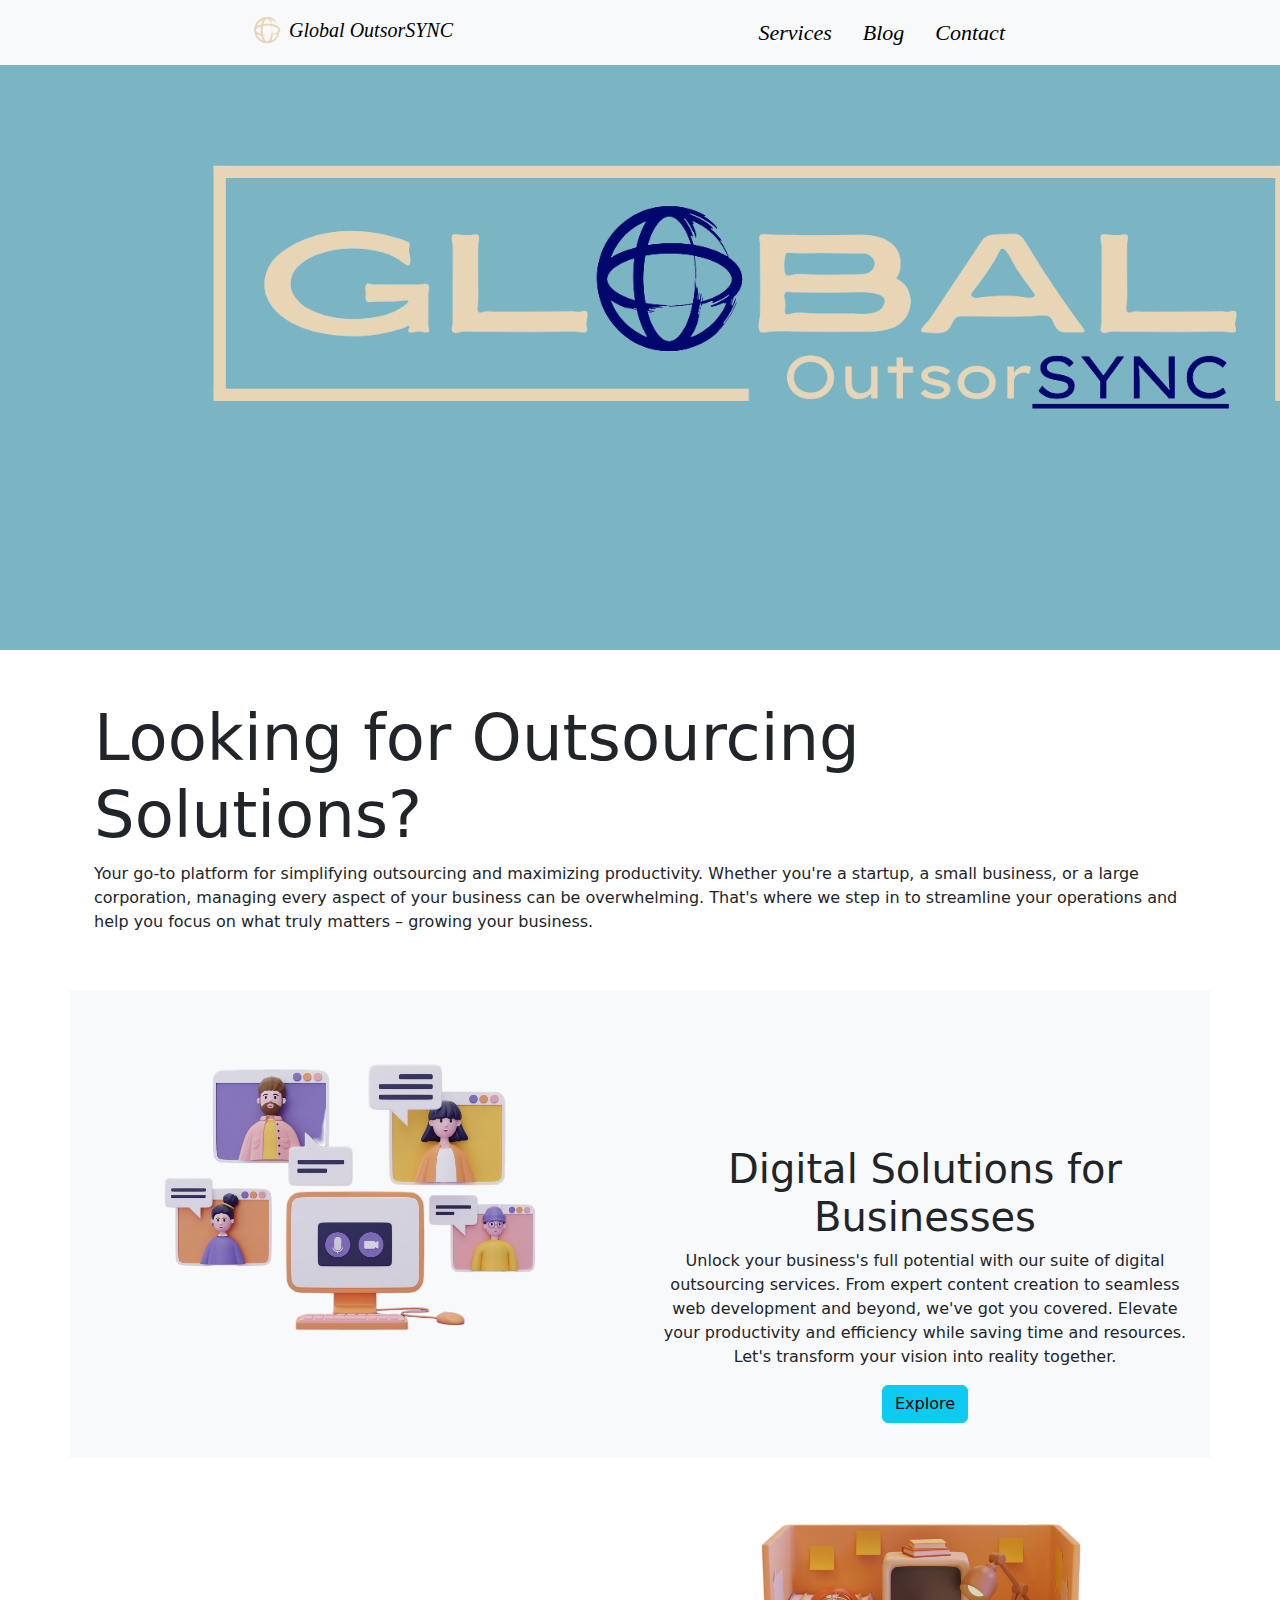
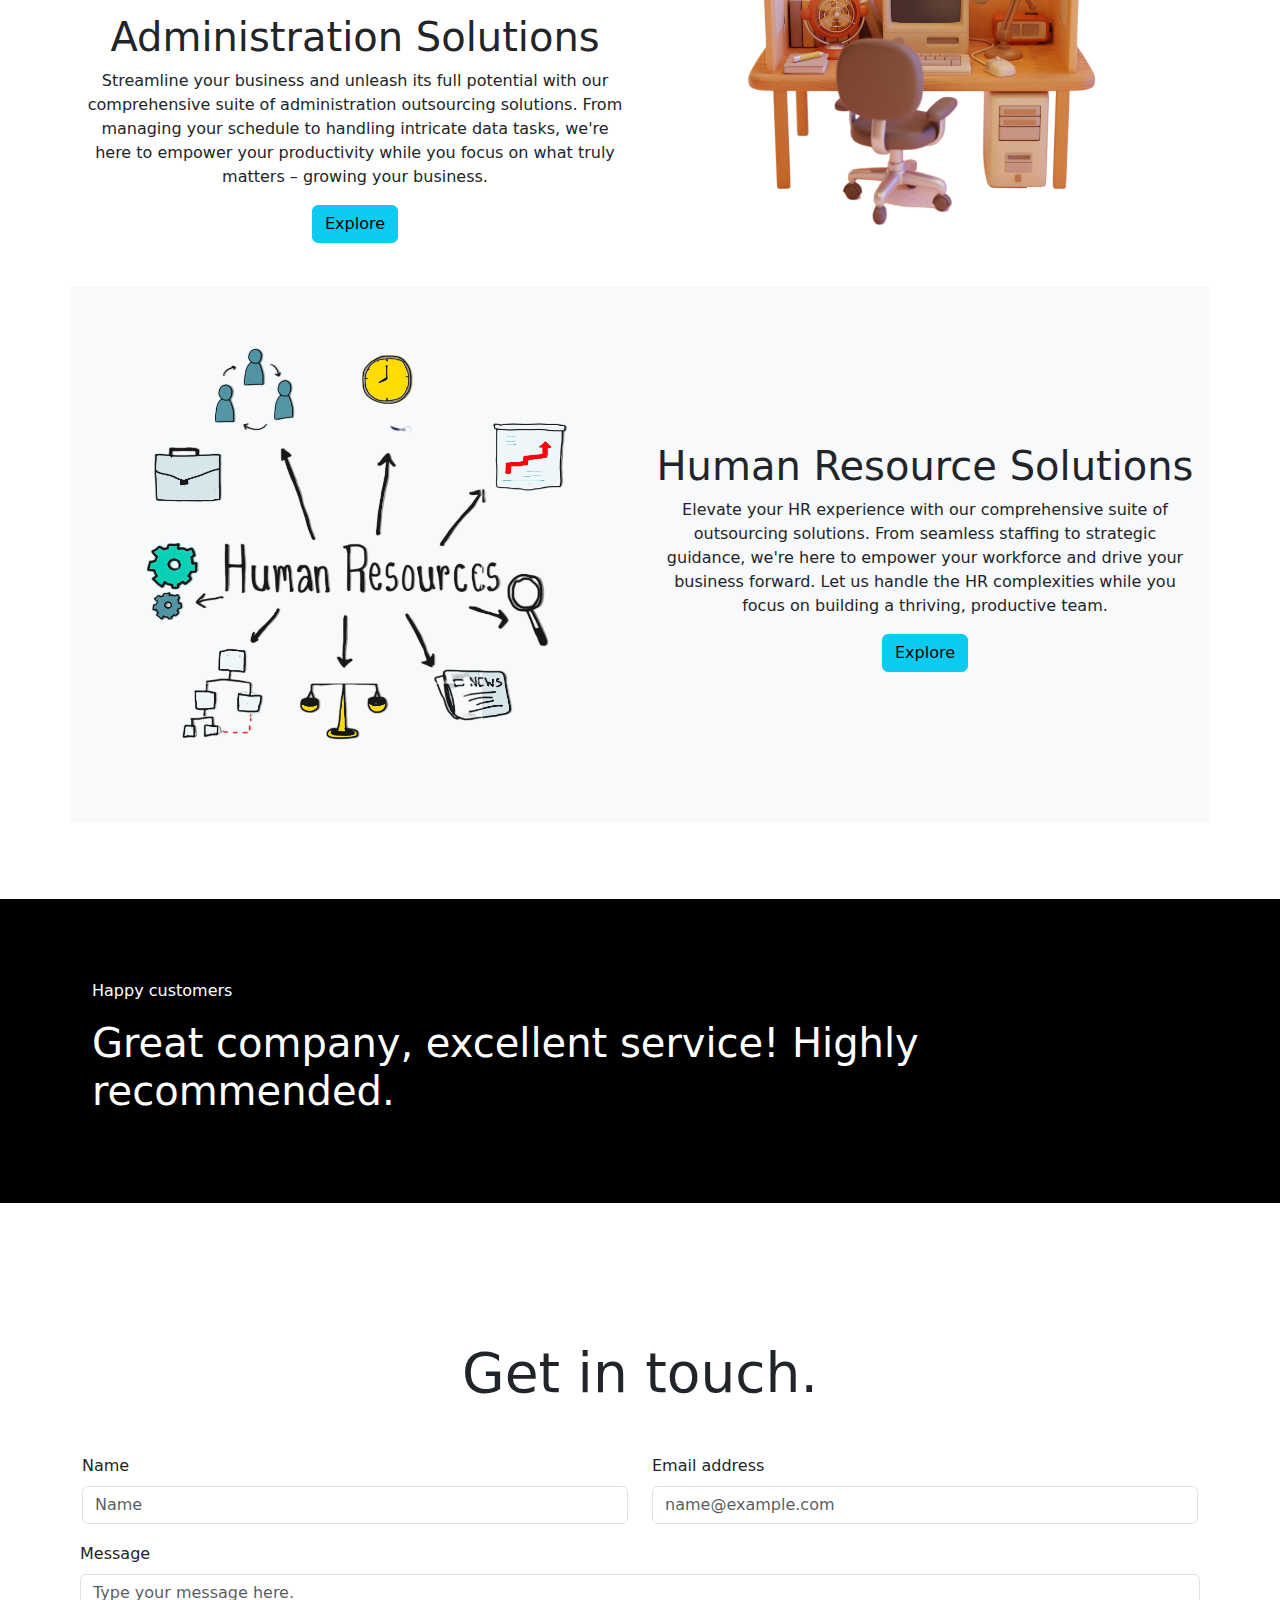
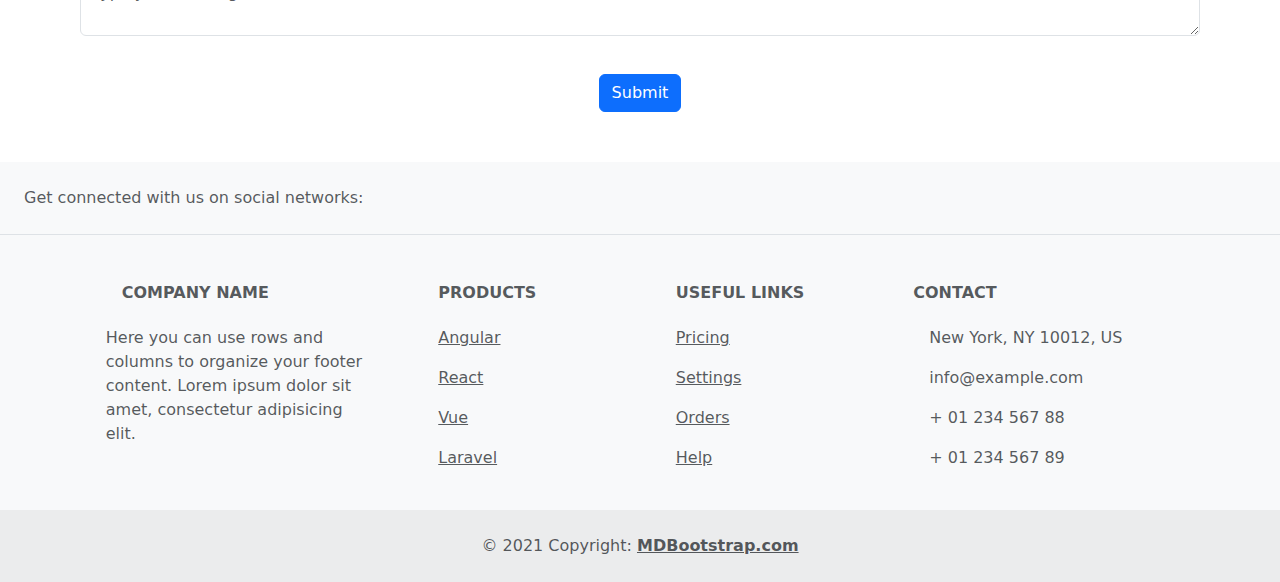
==== commit 83b652e0: "added  hr  section." ====
--- a/index.html
+++ b/index.html
@@ -109,145 +109,13 @@
 
 
 
-
-  <div class="container text-center">
-    <div class="row">
-      <div class="col-6 col-sm btn-custom">
-        <a class="btn btn-primary new-btn-custom" data-bs-toggle="offcanvas" href="#offcanvasExample" role="button"
-          aria-controls="offcanvasExample">
-          Recruitment and Staffing
-        </a>
-
-        <div class="offcanvas offcanvas-start" tabindex="-1" id="offcanvasExample"
-          aria-labelledby="offcanvasExampleLabel">
-          <div class="offcanvas-header">
-            <h5 class="offcanvas-title" id="offcanvasExampleLabel">Recruitment and Staffing</h5>
-            <button type="button" class="btn-close" data-bs-dismiss="offcanvas" aria-label="Close"></button>
-          </div>
-          <div class="offcanvas-body">
-            <div>
-              Some text as placeholder. In real life you can have the elements you have chosen. Like, text, images,
-              lists, etc.
-            </div>
-            <!-- <div class="dropdown mt-3">
-      <button class="btn btn-secondary dropdown-toggle" type="button" data-bs-toggle="dropdown">
-        Dropdown button
-      </button>
-      <ul class="dropdown-menu">
-        <li><a class="dropdown-item" href="#">Action</a></li>
-        <li><a class="dropdown-item" href="#">Another action</a></li>
-        <li><a class="dropdown-item" href="#">Something else here</a></li>
-      </ul>
-    </div> -->
-          </div>
-        </div>
-      </div>
-      <div class="col-6 col-sm btn-custom">
-        <a class="btn btn-primary new-btn-custom" data-bs-toggle="offcanvas" href="#offcanvasExample" role="button"
-          aria-controls="offcanvasExample">
-          HR Consulting
-        </a>
-
-        <div class="offcanvas offcanvas-start" tabindex="-1" id="offcanvasExample"
-          aria-labelledby="offcanvasExampleLabel">
-          <div class="offcanvas-header">
-            <h5 class="offcanvas-title" id="offcanvasExampleLabel">HR Consulting</h5>
-            <button type="button" class="btn-close" data-bs-dismiss="offcanvas" aria-label="Close"></button>
-          </div>
-          <div class="offcanvas-body">
-            <div>
-              Some text as placeholder. In real life you can have the elements you have chosen. Like, text, images,
-              lists, etc.
-            </div>
-            <!-- <div class="dropdown mt-3">
-      <button class="btn btn-secondary dropdown-toggle" type="button" data-bs-toggle="dropdown">
-        Dropdown button
-      </button>
-      <ul class="dropdown-menu">
-        <li><a class="dropdown-item" href="#">Action</a></li>
-        <li><a class="dropdown-item" href="#">Another action</a></li>
-        <li><a class="dropdown-item" href="#">Something else here</a></li>
-      </ul>
-    </div> -->
-          </div>
-        </div>
-      </div>
-      <div class="col-6 col-sm btn-custom">
-        <a class="btn btn-primary new-btn-custom" data-bs-toggle="offcanvas" href="#offcanvasExample" role="button"
-          aria-controls="offcanvasExample">
-          Training and Development
-        </a>
-
-        <div class="offcanvas offcanvas-start" tabindex="-1" id="offcanvasExample"
-          aria-labelledby="offcanvasExampleLabel">
-          <div class="offcanvas-header">
-            <h5 class="offcanvas-title" id="offcanvasExampleLabel">Training and Development</h5>
-            <button type="button" class="btn-close" data-bs-dismiss="offcanvas" aria-label="Close"></button>
-          </div>
-          <div class="offcanvas-body">
-            <div>
-              Some text as placeholder. In real life you can have the elements you have chosen. Like, text, images,
-              lists, etc.
-            </div>
-            <!-- <div class="dropdown mt-3">
-      <button class="btn btn-secondary dropdown-toggle" type="button" data-bs-toggle="dropdown">
-        Dropdown button
-      </button>
-      <ul class="dropdown-menu">
-        <li><a class="dropdown-item" href="#">Action</a></li>
-        <li><a class="dropdown-item" href="#">Another action</a></li>
-        <li><a class="dropdown-item" href="#">Something else here</a></li>
-      </ul>
-    </div> -->
-          </div>
-        </div>
-      </div>
-      <div class="col-6 col-sm btn-custom">
-        <a class="btn btn-primary new-btn-custom" data-bs-toggle="offcanvas" href="#offcanvasExample" role="button"
-          aria-controls="offcanvasExample">
-          Compensation and Benefits
-        </a>
-
-        <div class="offcanvas offcanvas-start" tabindex="-1" id="offcanvasExample"
-          aria-labelledby="offcanvasExampleLabel">
-          <div class="offcanvas-header">
-            <h5 class="offcanvas-title" id="offcanvasExampleLabel"> Compensation and Benefits</h5>
-            <button type="button" class="btn-close" data-bs-dismiss="offcanvas" aria-label="Close"></button>
-          </div>
-          <div class="offcanvas-body">
-            <div>
-              Some text as placeholder. In real life you can have the elements you have chosen. Like, text, images,
-              lists, etc.
-            </div>
-            <!-- <div class="dropdown mt-3">
-      <button class="btn btn-secondary dropdown-toggle" type="button" data-bs-toggle="dropdown">
-        Dropdown button
-      </button>
-      <ul class="dropdown-menu">
-        <li><a class="dropdown-item" href="#">Action</a></li>
-        <li><a class="dropdown-item" href="#">Another action</a></li>
-        <li><a class="dropdown-item" href="#">Something else here</a></li>
-      </ul>
-    </div> -->
-          </div>
-        </div>
-      </div>
-    </div>
-  </div>
-
-
-
-
-
-
-
-
+<!-- 
 
   <div class="expl_sec2_5">
     <center>
       <button type="button" onclick="window.location.href='./companyservices.html'" class="btn btn-info">Explore</button>
     </center>
-  </div>
+  </div> -->
 
 
 
